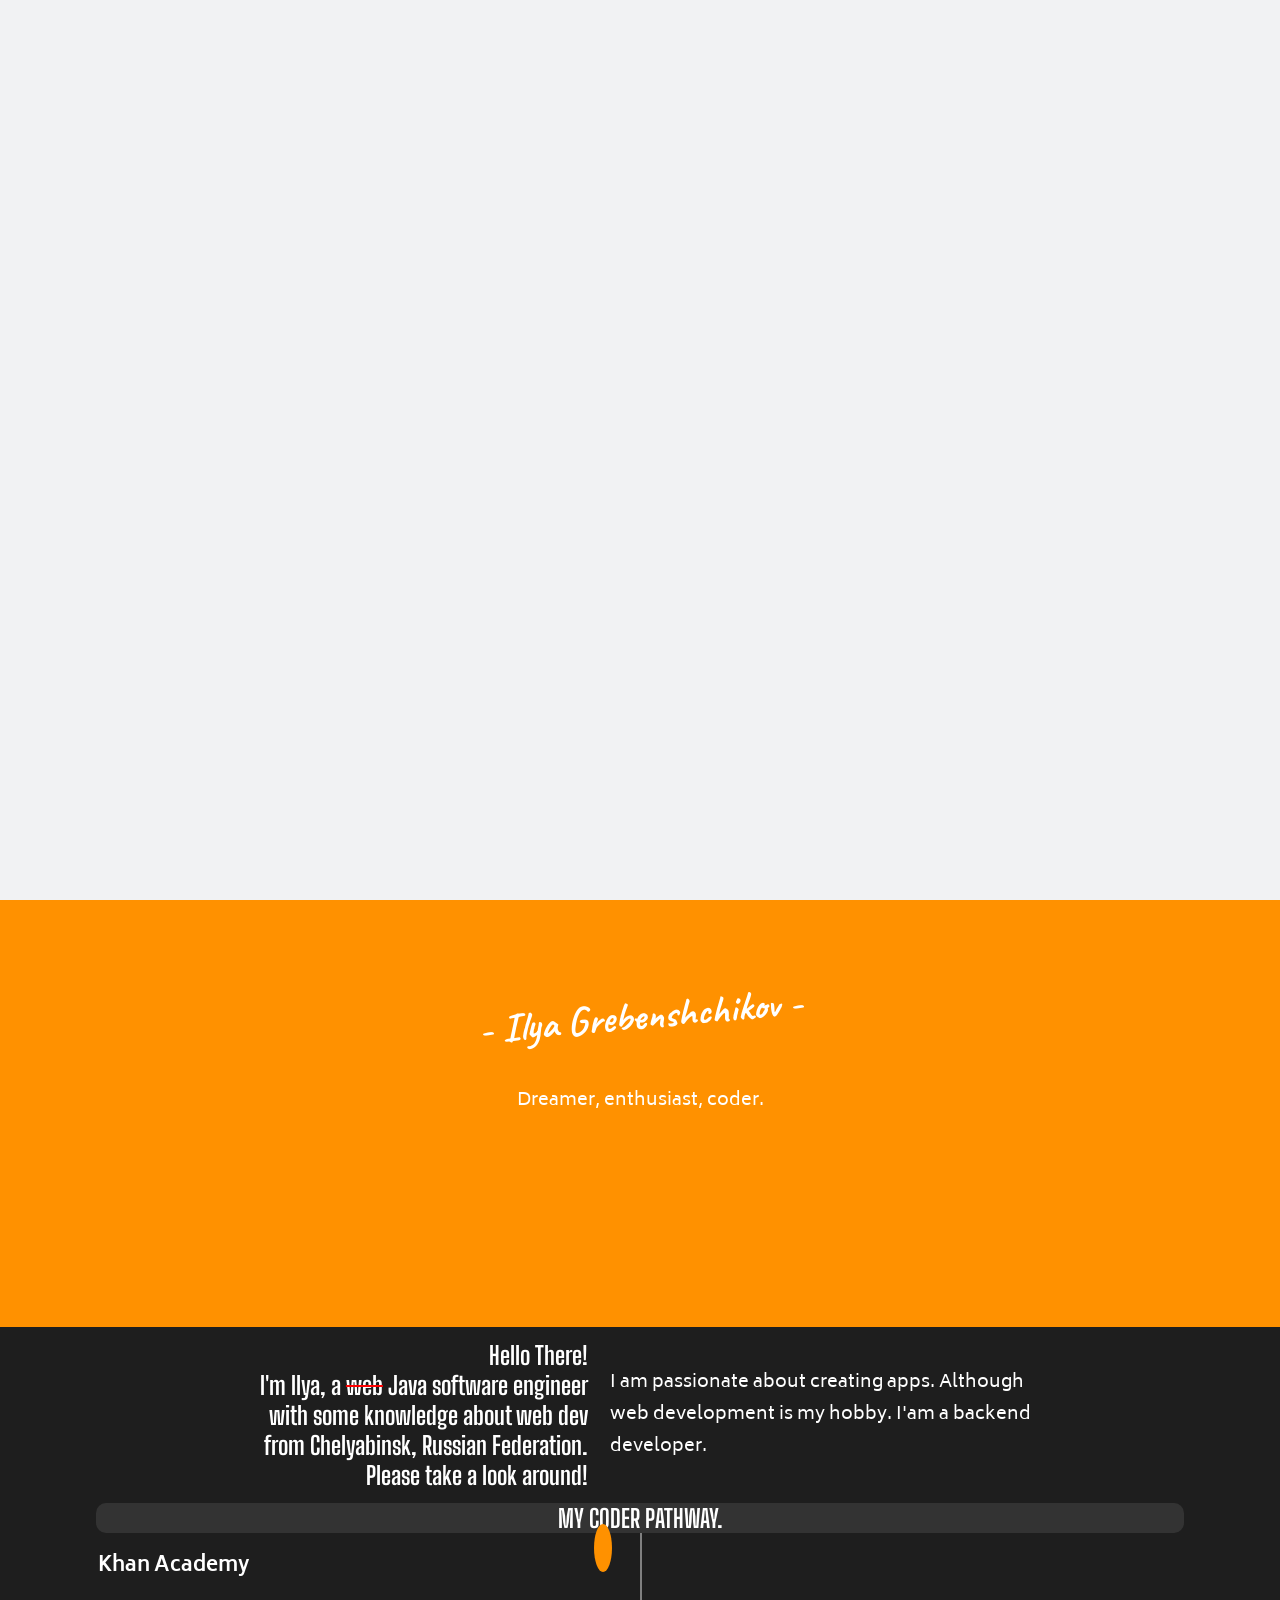
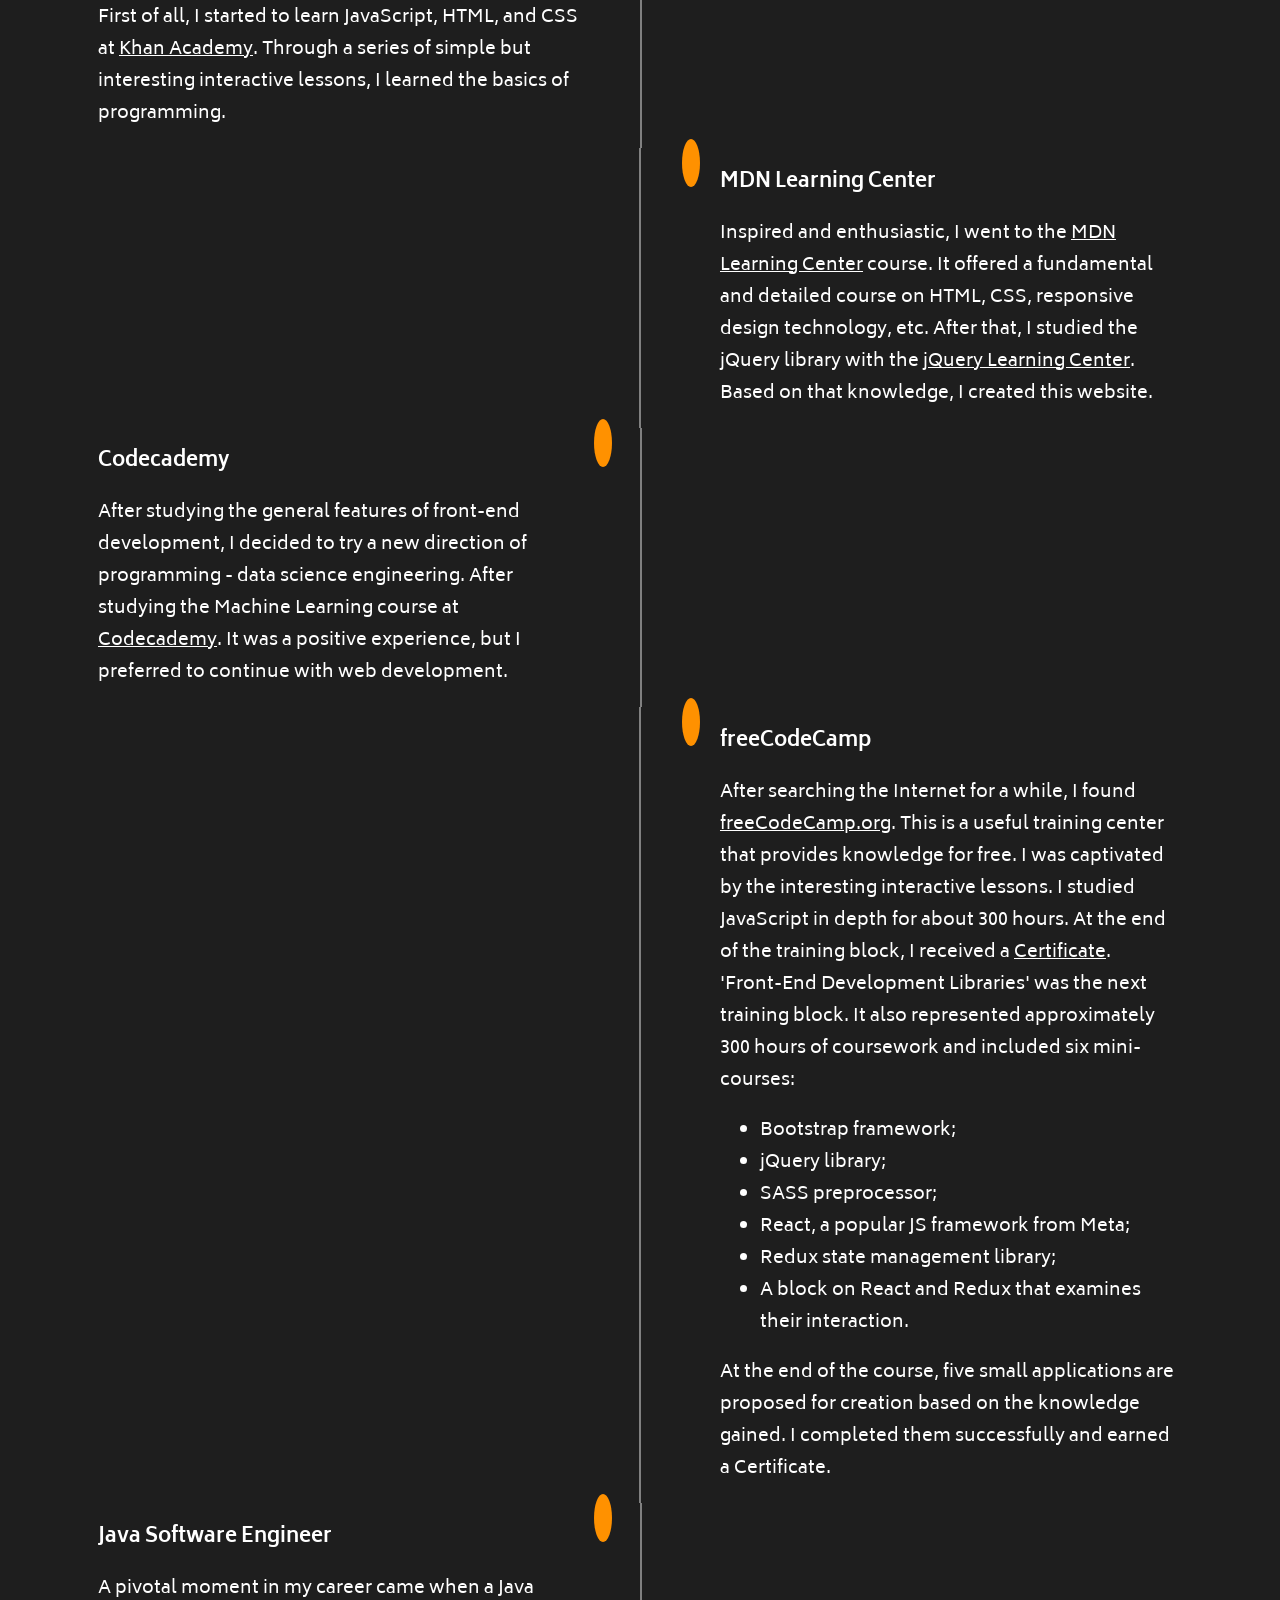
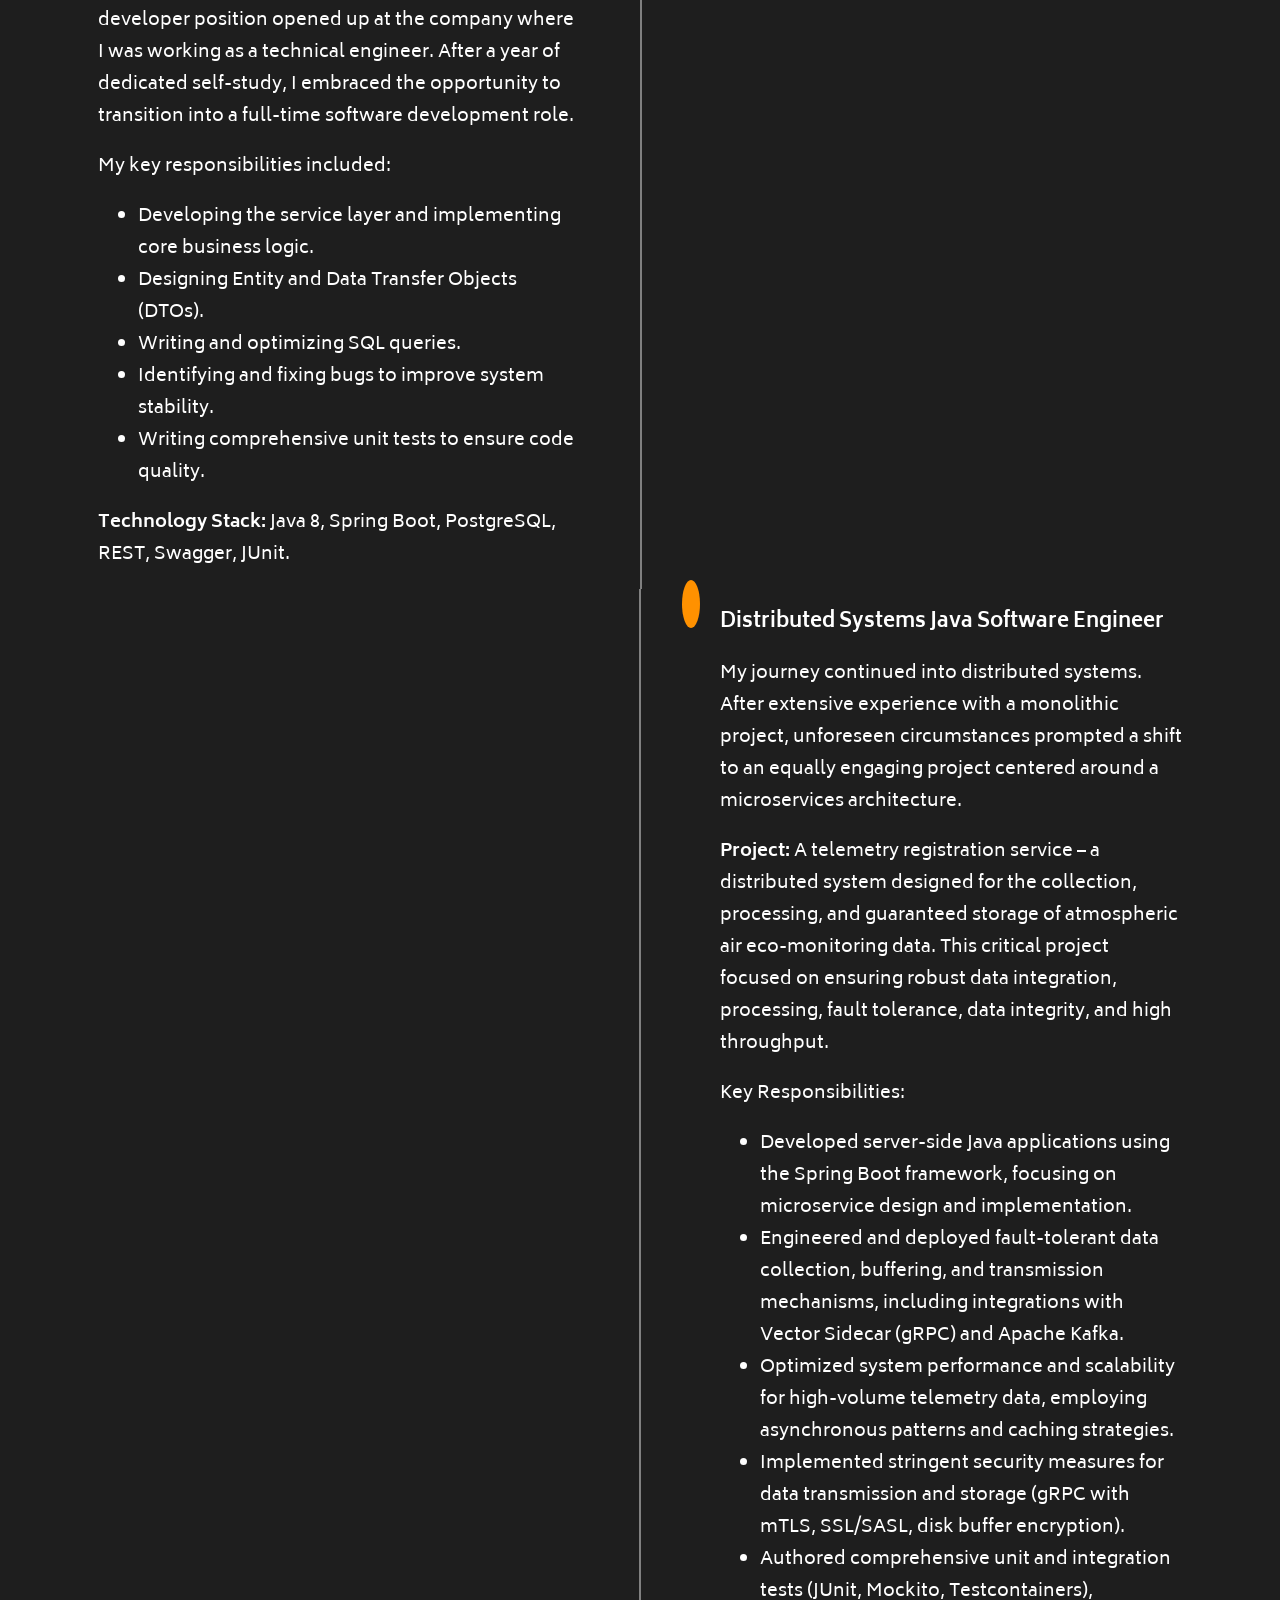
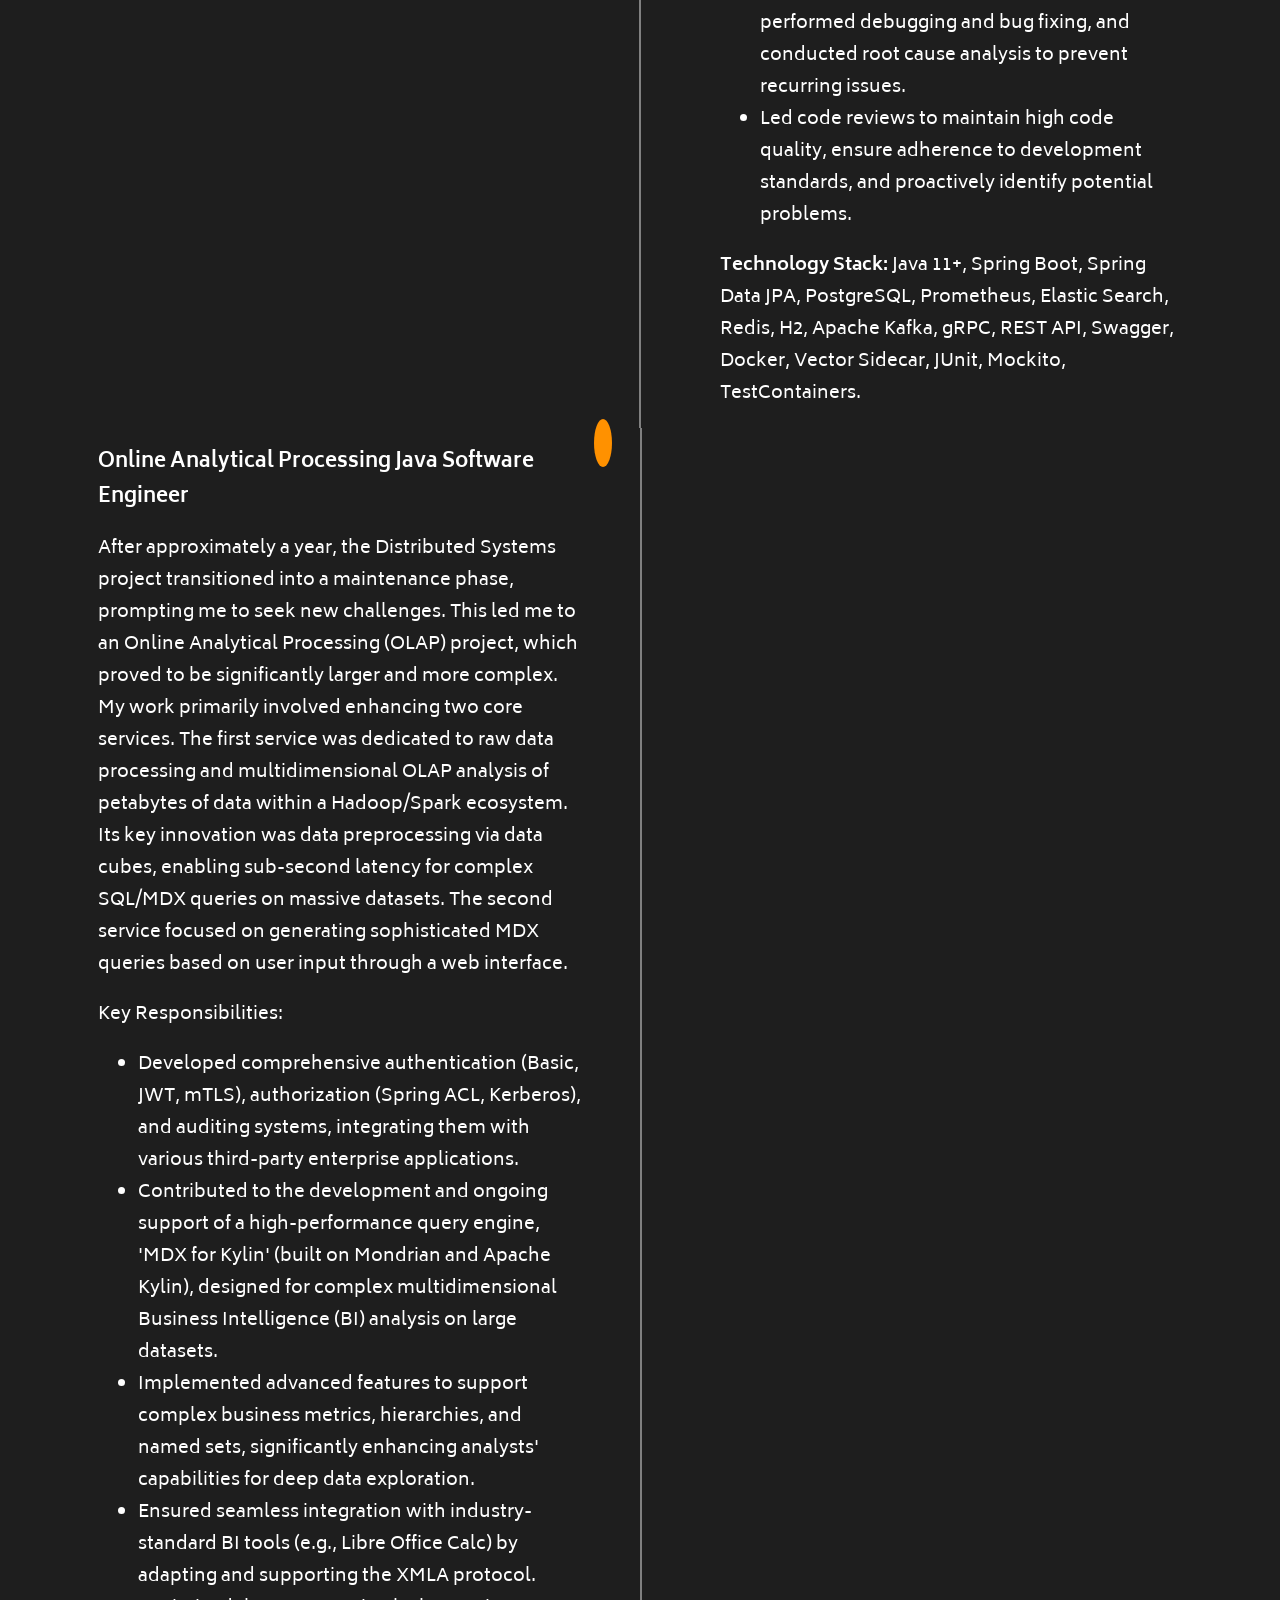
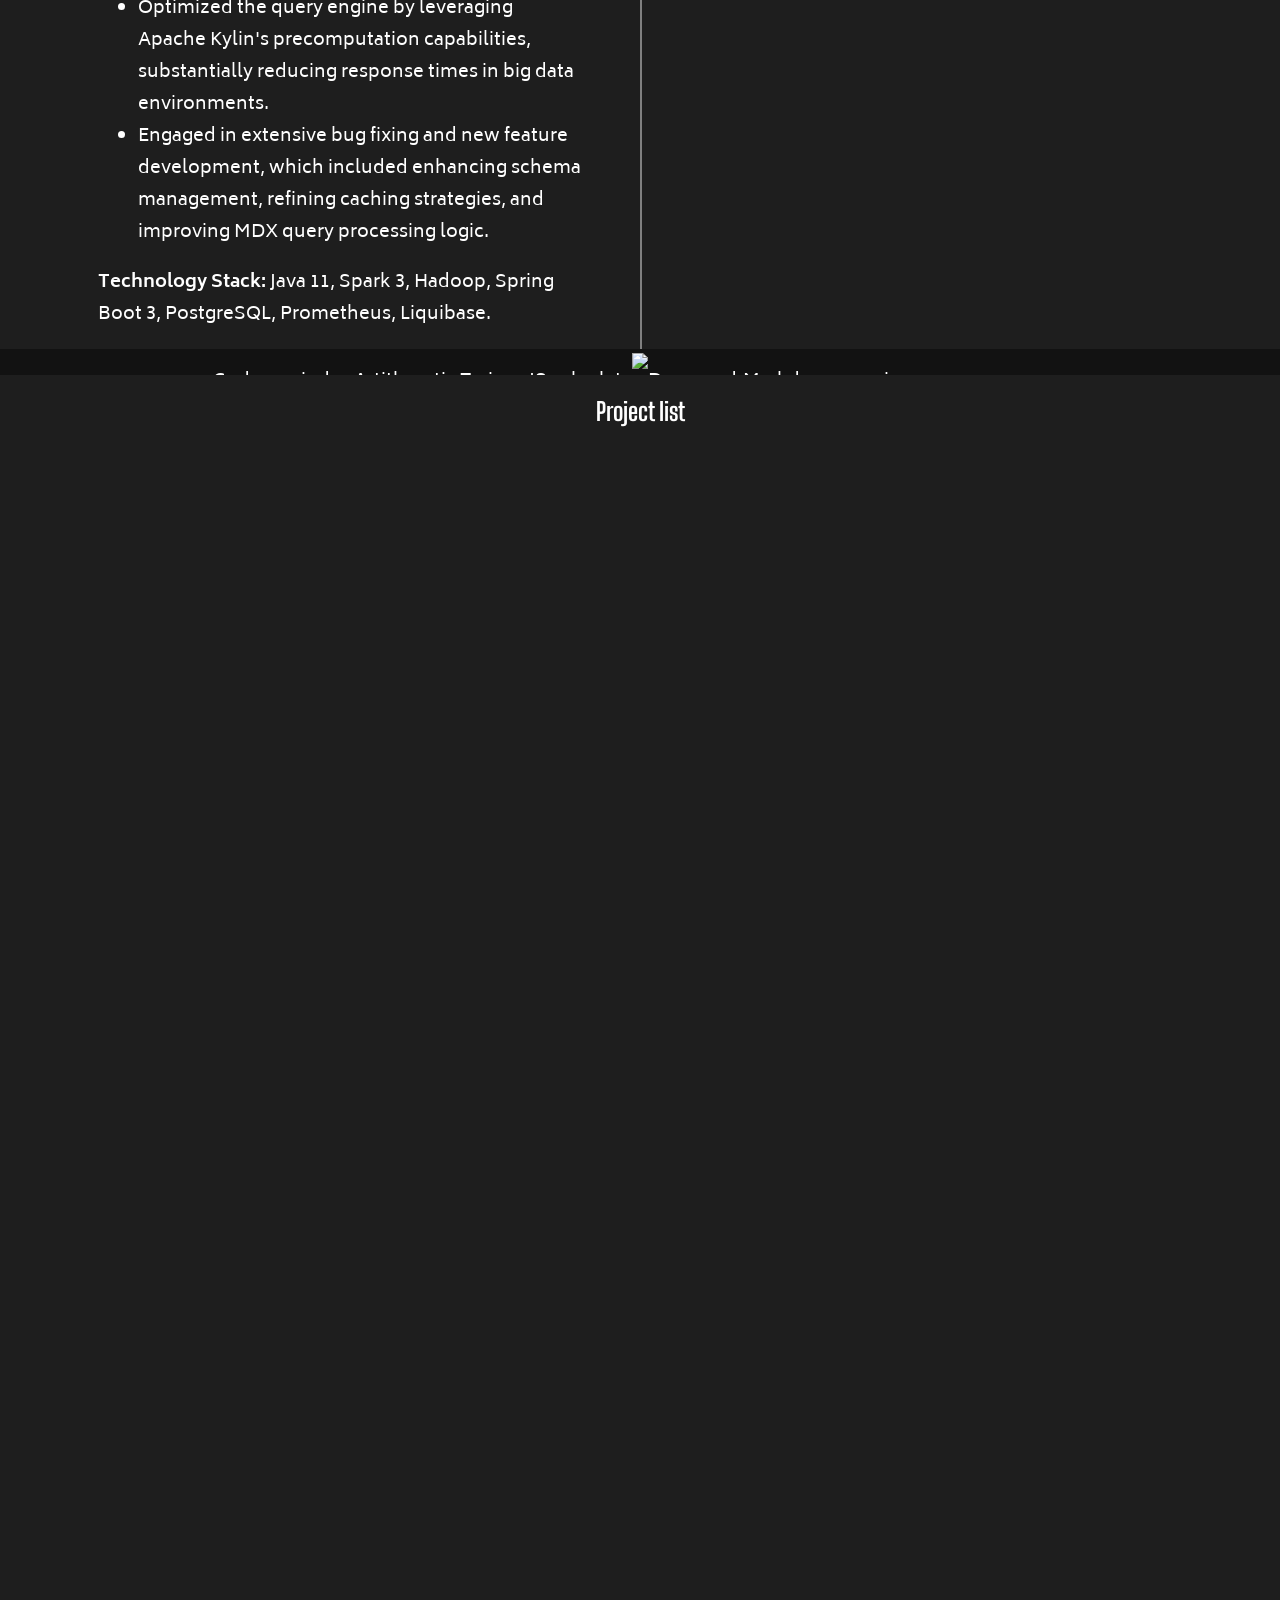
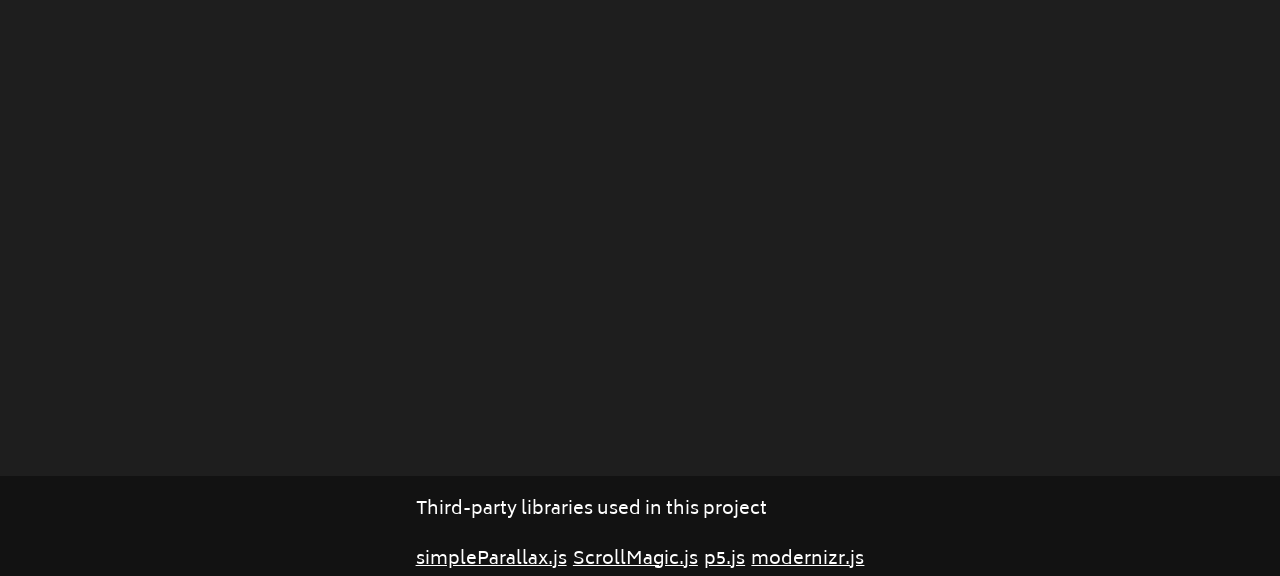
==== index.html @ d8ce3c7f "feat: Add new career sections, dark mode, and translation updates This commit introduces significant" ====
<!DOCTYPE html>
<html lang="en-US">
<head>
  <meta http-equiv="x-ua-compatible" content="IE=edge"/>
  <meta charset="UTF-8"/>
  <meta name="description" content="Profile page showcasing neobliz1's skills"/>
  <meta name="keywords" content="neoBliz1 profile, neoBliz1's skills"/>
  <meta name="author" content="neoBliz1"/>
  <meta name="robots" content="all"/>
  <meta name="viewport" content="width=device-width, initial-scale=1.0"/>
  <meta http-equiv="content-security-policy" content="interest-cohort=()"/>

  <title>neobliz1 profile</title>
  <link
      href="https://fonts.googleapis.com/css?family=Big+Shoulders+Display:500|Biryani|Caveat&display=swap"
      rel="stylesheet"
  />
  <link rel="stylesheet" href="css/normalize.css"/>
  <link rel="stylesheet" href="css/styles.css"/>
  <link rel="stylesheet" href="css/themes.css"/>
  <link rel="stylesheet" href="css/jquery-ui-css/jquery-ui.min.css"/>
  <link rel="stylesheet" href="css/animate.css"/>
  <link rel="stylesheet" href="css/all.min.css"/>
  <link rel="shortcut icon" type="image/x-icon" href="img/favicon.ico"/>
</head>

<body>
<div class="loader-gif"></div>
<main class="main flex_box">
  <button id="lang-toggle" aria-label="Toggle language">
    <i class="fas fa-globe"></i>
  </button>
  <button id="theme-toggle" aria-label="Toggle theme">
    <i class="fas fa-moon"></i>
  </button>
  <!-- tMessage button -->
  <button class="messageButton" tabindex="1" aria-label="Write a message">
    <i class="fab fa-telegram-plane"></i>
  </button>

  <!-- message dialog -->
  <div id="tMessageDialog" title="Message to me">
    <div class="thoughtContainer">
      <p class="thought robotThought">Hi there, I hope you are doing well.</p>
      <i class="fas fa-robot"></i>
      <p class="thought robotThought">
        I'm tChatBot, you can text me anything. I will resend your message to
        the master.<br/>
        It typically takes 1-2 minutes to respond.
      </p>
      <i class="fas fa-robot"></i>
    </div>
    <form action="">
      <label for="nickName">Enter your nickname:</label>
      <input
          type="text"
          id="nickName"
          name="nickName"
          placeholder="nickName"
          required
          minlength="1"
          tabindex="2"
      />
      <textarea
          name="tMessageArea"
          id="tMessageArea"
          placeholder="Type there!!)"
          cols="40"
          rows="2"
          spellcheck="true"
          required
          minlength="1"
          tabindex="3"
      ></textarea>
      <div class="sendBlock">
        <button class="sendBtn" tabindex="5">send</button>
        <div class="g-recaptcha-container">
          <div
              class="g-recaptcha"
              data-sitekey="6LfhIFAaAAAAADP9r_20uuqTdqvKQUH4hsWzTLGT"
              data-tabindex="4"
          ></div>
          <input
              type="text"
              id="recaptchaCheck"
              required
              minlength="1"
              tabindex="-1"
          />
        </div>

        <input type="hidden" autofocus="true"/>
      </div>
    </form>
  </div>

  <header class="header flex_box" id="top">
    <div class="overlayImgContainer">
      <img class="slider1"/>
    </div>
    <aside class="links_to_acc">
      <a
          href="https://www.khanacademy.org/profile/NeoBliz"
          target="blank_"
          rel="noreferrer"
          class="kacademy_logo logo_prop"
          aria-label="khanacademy profile"
      >
      </a>
      <a
          href="https://www.codecademy.com/profiles/neobliz1"
          target="blank_"
          rel="noreferrer"
          aria-label="Codecademy profile"
          class="codecademy_logo logo_prop"
      >
      </a>
      <a
          href="https://www.freecodecamp.org/neobliz1"
          target="blank_"
          rel="noreferrer"
          aria-label="freecodecapmp profile"
          class="freecodecamp_logo logo_prop"
      >
      </a>
      <a
          href="https://github.com/NeoBliz1"
          target="blank_"
          rel="noreferrer"
          aria-label="github profile"
          class="github_logo logo_prop"
      >
      </a>
    </aside>
    <figure class="headerContent flex_box">
      <figure class="blizThumbnail" alt="Profile photo"></figure>
      <h1 class="mainHeader" data-translate="mainHeader">- Ilya Grebenshchikov -</h1>
      <p data-translate="mainSubHeader">Coding enthusiast and Dreamer</p>
    </figure>
  </header>
  <!-- aboutProfile -->
  <section id="aboutProfile" class="about flex_box">
    <article class="helloBlock flex_box">
      <h1 data-translate="helloHeader">
        Hello There! <br/>
        I'm Ilya, a <span style="text-decoration: line-through; text-decoration-color: red;">web</span> Java software engineer with some knowledge about web dev from Chelyabinsk, Russian Federation.
        Please take a look around!
      </h1>
      <p tabindex="0" data-translate="passionateText">
        I am passionate about creating apps. Although web
        development is my hobby. I'am a backend developer.
      </p>
    </article>

    <article id="code_pathway" class="gridBoxWicd">
      <div class="wicdCont">
        <h1 class="scrollAnimate wicdHeader justifySelfCenter" data-translate="coderPathwayHeader">
          My Coder Pathway.
        </h1>
        <div class="scrollAnimate">
          <div class="invertIcon">
            <i class="fa fa-suitcase bgIcon"></i>
          </div>
          <div class="vertLine invert_vLine justifySelfRight"></div>
          <div class="invertContS">
            <h2 data-translate="khanAcademyHeader"></h2>
            <p>
              <span data-translate="khanAcademyText"></span>
              <a
                  target="blank_"
                  rel="noreferrer"
                  href="https://www.khanacademy.org/profile/NeoBliz"
              >Khan Academy</a>.
              <span data-translate="khanAcademyText2"></span>
            </p>
          </div>
        </div>
        <div class="scrollAnimate">
          <div class="invertIcon">
            <i class="fa fa-suitcase bgIcon"></i>
          </div>
          <div class="vertLine invert_vLine justifySelfLeft"></div>
          <div class="invertContS">
            <h2 data-translate="mdnHeader"></h2>
            <p>
              <span data-translate="mdnText"></span>
              <a
                  target="blank_"
                  rel="noreferrer"
                  href="https://developer.mozilla.org/en-US/docs/Learn"
              >MDN Learning Center</a>
              <span data-translate="mdnText2"></span>
              <a
                  target="blank_"
                  rel="noreferrer"
                  href="https://learn.jquery.com"
              >jQuery Learning Center</a>.
              <span data-translate="mdnText3"></span>
            </p>
          </div>
        </div>
        <div class="scrollAnimate">
          <div class="invertIcon">
            <i class="fa fa-suitcase bgIcon"></i>
          </div>
          <div class="vertLine invert_vLine justifySelfRight"></div>
          <div class="invertContS">
            <h2 data-translate="codecademyHeader"></h2>
            <p>
              <span data-translate="codecademyText"></span>
              <a
                  target="blank_"
                  rel="noreferrer"
                  href="https://www.codecademy.com/profiles/neobliz1"
              >Codecademy</a>.
              <span data-translate="codecademyText2"></span>
            </p>
          </div>
        </div>
        <div class="scrollAnimate">
          <div class="invertIcon">
            <i class="fa fa-suitcase bgIcon"></i>
          </div>
          <div class="vertLine invert_vLine justifySelfLeft"></div>
          <div class="invertContS">
            <h2 data-translate="freeCodeCampHeader"></h2>
            <p>
              <span data-translate="freeCodeCampText1"></span>
              <a
                  target="blank_"
                  rel="noreferrer"
                  href="https://www.freecodecamp.org/learn"
              >freeCodeCamp.org</a>.
              <span data-translate="freeCodeCampText2"></span>
              <a
                  target="blank_"
                  rel="noreferrer"
                  href="https://freecodecamp.org/certification/neobliz1/javascript-algorithms-and-data-structures"
              >Certificate</a>.
              <br/><span data-translate="freeCodeCampText3"></span>
            </p>
            <ul>
              <li data-translate="fccListItem1">Bootstrap framework;</li>
              <li data-translate="fccListItem2">jQuery library;</li>
              <li data-translate="fccListItem3">SASS preprocessor;</li>
              <li data-translate="fccListItem4">React, a popular JS framework from Meta;</li>
              <li data-translate="fccListItem5">Redux state management library;</li>
              <li data-translate="fccListItem6">
                A block on React and Redux that examines their interaction.
              </li>
            </ul>
            <p data-translate="freeCodeCampText4"></p>
          </div>
        </div>
        <div class="scrollAnimate">
          <div class="invertIcon">
            <i class="fa fa-suitcase bgIcon"></i>
          </div>
          <div class="vertLine invert_vLine justifySelfRight"></div>
          <div class="invertContS">
            <h2 data-translate="firstJobHeader"></h2>
            <p data-translate="firstJobText1"></p>
            <p data-translate_old="firstJobText2"></p>
            <p data-translate="firstJobResponsibilitiesHeader"></p>
            <ul>
              <li data-translate="firstJobListItem1">Developing the service layer and implementing business logic</li>
              <li data-translate="firstJobListItem2">Designing entities and DTOs</li>
              <li data-translate="firstJobListItem3">Writing SQL queries</li>
              <li data-translate="firstJobListItem4">Fixing bugs</li>
              <li data-translate="firstJobListItem5">Writing unit tests</li>
            </ul>
            <p data-translate="firstJobTechStack"></p>
          </div>
        </div>
        <div class="scrollAnimate">
          <div class="invertIcon">
            <i class="fa fa-suitcase bgIcon"></i>
          </div>
          <div class="vertLine invert_vLine justifySelfLeft"></div>
          <div class="invertContS">
            <h2 data-translate="distributedSystemsJobHeader"></h2>
            <p data-translate="distributedSystemsJobText1"></p>
            <p data-translate="distributedSystemsJobProjectDescription"></p>
            <p data-translate="distributedSystemsJobResponsibilitiesHeader"></p>
            <ul>
              <li data-translate="distributedSystemsJobListItem1"></li>
              <li data-translate="distributedSystemsJobListItem2"></li>
              <li data-translate="distributedSystemsJobListItem3"></li>
              <li data-translate="distributedSystemsJobListItem4"></li>
              <li data-translate="distributedSystemsJobListItem5"></li>
              <li data-translate="distributedSystemsJobListItem6"></li>
            </ul>
            <p data-translate="distributedSystemsJobTechStack"></p>
          </div>
        </div>
        <div class="scrollAnimate">
          <div class="invertIcon">
            <i class="fa fa-suitcase bgIcon"></i>
          </div>
          <div class="vertLine invert_vLine justifySelfRight"></div>
          <div class="invertContS">
            <h2 data-translate="olapJobHeader"></h2>
            <p data-translate="olapJobText1"></p>
            <p data-translate="olapJobResponsibilitiesHeader"></p>
            <ul>
              <li data-translate="olapJobListItem1"></li>
              <li data-translate="olapJobListItem2"></li>
              <li data-translate="olapJobListItem3"></li>
              <li data-translate="olapJobListItem4"></li>
              <li data-translate="olapJobListItem5"></li>
              <li data-translate="olapJobListItem6"></li>
            </ul>
            <p data-translate="olapJobTechStack"></p>
          </div>
        </div>
      </div>

    </article>
  </section>
  <!-- skillsMeter -->
  <section id="skillsMeter" class="mySkills flex_box">
    <div class="overlayImgContainer" style="opacity: 1">
      <img class="slider2"/>
    </div>
    <div class="skillsProgressContainer flex_box">
      <h1 data-translate="skillsHeader">My skills meter</h1>
      <div class="container">
        <div class="container__progressbars">
          <!-- html -->
          <div class="progresBarContainer">
            <div id="html" class="progressbar">
              <svg class="progressbar__svg">
                <circle
                    data-circle-name="html"
                    class="progressbar__svg-circle shadow-html"
                ></circle>
              </svg>
              <span class="progressbar__text shadow-html"
              ><i class="skillsIcon ico-html5"></i
              ></span>
            </div>
            <div class="linksContainer shadow-html">
              <a
                  id="profilePage_S_Link"
                  class="beforeSkillLink"
                  data-linkToElement="project_1"
                  href=""
              >Profile page</a
              >
              <a
                  target="blank_"
                  rel="noreferrer"
                  class="centerSkillLink"
                  href="https://codesandbox.io/s/neobliz-mozilla-splash-page-323mf"
              >Mozilla splash page</a
              >
              <a
                  target="blank_"
                  rel="noreferrer"
                  class="beforeSkillLink"
                  href="https://codesandbox.io/s/fakebirdwatchingsite-2hnqu"
              >Fake birdwatching site</a
              >
              <!-- <a target="blank_"  rel="noreferrer"class="lastSkillLink">Link</a> -->
            </div>
          </div>
          <!-- CSS -->
          <div class="progresBarContainer">
            <div id="CSS" class="progressbar">
              <svg class="progressbar__svg">
                <circle
                    data-circle-name="css"
                    class="progressbar__svg-circle shadow-css"
                ></circle>
              </svg>
              <span class="progressbar__text shadow-css"
              ><i class="skillsIcon ico-css3"></i
              ></span>
            </div>
            <div class="linksContainer shadow-css">
              <a
                  id="profilePage_S_Link"
                  class="beforeSkillLink"
                  data-linkToElement="project_1"
                  href=""
              >Profile page</a
              >
              <a
                  target="blank_"
                  rel="noreferrer"
                  class="centerSkillLink"
                  href="https://codesandbox.io/s/fonts-styling-assesment-eil2w"
              >Mozilla Fonts styling</a
              >
              <a
                  target="blank_"
                  rel="noreferrer"
                  class="beforeSkillLink"
                  href="https://codesandbox.io/s/not-responsive-milky-way-site-demo-7r7jk?file=/src/styles.css"
              >Mozilla milky way</a
              >
              <!-- <a target="blank_"  rel="noreferrer"class="lastSkillLink">Link</a> -->
            </div>
          </div>
          <!-- JS -->
          <div class="progresBarContainer">
            <div id="JS" class="progressbar">
              <svg class="progressbar__svg">
                <circle
                    data-circle-name="js"
                    class="progressbar__svg-circle shadow-js"
                 r=""></circle>
              </svg>
              <span class="progressbar__text shadow-js"
              ><i class="skillsIcon ico-js"></i
              ></span>
            </div>
            <div class="linksContainer shadow-js">
              <a
                  id="codeReminder_S_Link"
                  class="beforeSkillLink"
                  data-linkToElement="react_project_1"
                  href=""
              >Code reminder</a
              >
              <a
                  id="profilePage_S_Link"
                  class="centerSkillLink"
                  data-linkToElement="project_1"
                  href=""
              >Profile page</a
              >
              <a
                  id="ohNoGuy_extreme_hope_S_Link"
                  class="centerSkillLink"
                  data-linkToElement="project_5"
                  href=""
              >OhNoGuy extreme hope</a
              >
              <a
                  id="memoryGame_S_Link"
                  class="beforeSkillLink"
                  data-linkToElement="project_4"
                  href=""
              >Memory game</a
              >
            </div>
          </div>
          <!-- p5js -->
          <div class="progresBarContainer">
            <div id="p5js" class="progressbar">
              <svg class="progressbar__svg">
                <circle
                    data-circle-name="p5js"
                    class="progressbar__svg-circle circle-angular shadow-p5js"
                ></circle>
              </svg>
              <span class="progressbar__text shadow-p5js"
              ><i class="skillsIcon ico-p5js"></i
              ></span>
            </div>
            <div class="linksContainer shadow-p5js">
              <a
                  id="project_ants_colony_S_Link"
                  class="firstSkillLink"
                  data-linkToElement="project_ants_colony"
                  href=""
              >Ants colony</a
              >
              <a
                  id="project_bees_awakening_S_Link"
                  class="beforeSkillLink"
                  data-linkToElement="project_bees_awakening"
                  href=""
              >Bees awakening</a
              >
              <a
                  id="project_angry_fish_S_Link"
                  class="centerSkillLink"
                  data-linkToElement="project_angry_fish"
                  href=""
              >Angry fish</a
              >
              <a
                  id="ohNoGuy_extreme_hope_S_Link"
                  class="beforeSkillLink"
                  data-linkToElement="project_5"
                  href=""
              >OhNoGuy hope</a
              >
              <a
                  id="memoryGame_S_Link"
                  class="lastSkillLink"
                  data-linkToElement="project_4"
                  href=""
              >Memory game</a
              >
            </div>
          </div>
          <!-- bootstrap -->
          <div class="progresBarContainer">
            <div id="bootstrap" class="progressbar">
              <svg class="progressbar__svg">
                <circle
                    data-circle-name="bootstrap"
                    class="progressbar__svg-circle shadow-bootstrap"
                ></circle>
              </svg>
              <span class="progressbar__text shadow-bootstrap"
              ><i class="skillsIcon ico-bootstrap"></i
              ></span>
            </div>
            <div class="linksContainer shadow-bootstrap">
              <a
                  id="codeReminder_S_Link"
                  class="firstSkillLink"
                  data-linkToElement="react_project_1"
                  href=""
              >Code reminder</a
              >
              <a
                  id="react_FGAT_S_Link"
                  class="beforeSkillLink"
                  data-linkToElement="typescript_react_FGAT"
                  href=""
              >Artithmetic Trainer</a
              >
              <a
                  id="react_JSC_project_S_Link"
                  class="centerSkillLink"
                  data-linkToElement="react_JSC_project_5"
                  href=""
              >JS calculator</a
              >
              <a
                  id="react_DP_project_S_Link"
                  class="beforeSkillLink"
                  data-linkToElement="react_DP_project_4"
                  href=""
              >Drum pad</a
              >
              <a
                  id="react_MP_project_S_Link"
                  class="lastSkillLink"
                  data-linkToElement="react_MP_project_3"
                  href=""
              >Markdown previewer</a
              >
            </div>
          </div>
          <!-- SASS -->
          <div class="progresBarContainer">
            <div id="SASS" class="progressbar">
              <svg class="progressbar__svg">
                <circle
                    data-circle-name="scss"
                    class="progressbar__svg-circle shadow-scss"
                ></circle>
              </svg>
              <span class="progressbar__text shadow-scss"
              ><i class="skillsIcon ico-sass"></i
              ></span>
            </div>
            <div class="linksContainer shadow-scss">
              <a
                  id="codeReminder_S_Link"
                  class="centerSkillLink"
                  data-linkToElement="react_project_1"
                  href=""
              >Code reminder</a
              >
              <!-- <a target="blank_"  rel="noreferrer">Link</a>
              <a target="blank_"  rel="noreferrer">Link</a>
              <a target="blank_"  rel="noreferrer"class="lastSkillLink">Link</a> -->
            </div>
          </div>
          <!-- React -->
          <div class="progresBarContainer">
            <div id="react" class="progressbar">
              <svg class="progressbar__svg">
                <circle
                    data-circle-name="react"
                    class="progressbar__svg-circle shadow-react"
                ></circle>
              </svg>
              <span class="progressbar__text shadow-react"
              ><i class="skillsIcon ico-react"></i
              ></span>
            </div>
            <div class="linksContainer shadow-react">
              <a
                  id="codeReminder_S_Link"
                  class="firstSkillLink"
                  data-linkToElement="react_project_1"
                  href=""
              >Code reminder</a
              >
              <a
                  id="TFPFC_S_Link"
                  class="beforeSkillLink"
                  data-linkToElement="react_TFPFC_project_6"
                  href=""
              >25 + 5 clock</a
              >
              <a
                  id="react_JSC_project_S_Link"
                  class="centerSkillLink"
                  data-linkToElement="react_JSC_project_5"
                  href=""
              >JS calculator</a
              >
              <a
                  id="react_DP_project_S_Link"
                  class="centerSkillLink"
                  data-linkToElement="react_DP_project_4"
                  href=""
              >Drum pad</a
              >
              <a
                  id="react_FGAT_S_Link"
                  class="beforeSkillLink"
                  data-linkToElement="typescript_react_FGAT"
                  href=""
              >Artithmetic Trainer</a
              >
              <a
                  id="RQM_project_S_Link"
                  class="lastSkillLink"
                  data-linkToElement="react_RQM_project_2"
                  href=""
              >Random quote machine</a
              >
            </div>
          </div>
          <!-- Redux -->
          <div class="progresBarContainer">
            <div id="redux" class="progressbar">
              <svg class="progressbar__svg">
                <circle
                    data-circle-name="redux"
                    class="progressbar__svg-circle shadow-redux"
                ></circle>
              </svg>
              <span class="progressbar__text shadow-redux"
              ><i class="skillsIcon ico-redux"></i
              ></span>
            </div>
            <div class="linksContainer shadow-redux">
              <a
                  id="codeReminder_S_Link"
                  class="centerSkillLink"
                  data-linkToElement="react_project_1"
                  href=""
              >Code reminder</a
              >
              <!-- <a target="blank_"  rel="noreferrer"class="firstSkillLink">Link</a>
              <a target="blank_"  rel="noreferrer">Link</a>
              <a target="blank_"  rel="noreferrer">Link</a>
              <a target="blank_"  rel="noreferrer"class="lastSkillLink">Link</a> -->
            </div>
          </div>
          <!-- TypeScript	 -->
          <div class="progresBarContainer">
            <div id="typeScript" class="progressbar">
              <svg class="progressbar__svg">
                <circle
                    data-circle-name="ts"
                    class="progressbar__svg-circle shadow-ts"
                ></circle>
              </svg>
              <span class="progressbar__text shadow-ts"
              ><i class="skillsIcon ico-typeScript"></i
              ></span>
            </div>
            <div class="linksContainer shadow-ts">
              <a
                  id="TFPFC_S_Link"
                  class="centerSkillLink"
                  data-linkToElement="react_TFPFC_project_6"
                  href=""
              >25 + 5 clock</a
              >
              <a
                  id="react_FGAT_S_Link"
                  class="centerSkillLink"
                  data-linkToElement="typescript_react_FGAT"
                  href=""
              >Artithmetic Trainer</a
              >
            </div>
          </div>
          <!-- webpack -->
          <div class="progresBarContainer">
            <div id="webpack" class="progressbar">
              <svg class="progressbar__svg">
                <circle
                    data-circle-name="webpack"
                    class="progressbar__svg-circle shadow-webpack"
                ></circle>
              </svg>
              <span class="progressbar__text shadow-webpack"
              ><i class="skillsIcon ico-webpack"></i
              ></span>
            </div>
            <div class="linksContainer shadow-webpack">
              <a
                  id="codeReminder_S_Link"
                  class="centerSkillLink"
                  data-linkToElement="react_project_1"
                  href=""
              >Code reminder</a
              >
              <!-- <a target="blank_"  rel="noreferrer"class="firstSkillLink">Link</a>
              <a target="blank_"  rel="noreferrer">Link</a>
              <a target="blank_"  rel="noreferrer">Link</a>
              <a target="blank_"  rel="noreferrer"class="lastSkillLink">Link</a> -->
            </div>
          </div>
        </div>
      </div>
      <img class="canvas_render"/>
    </div>
  </section>
  <!-- projectList -->
  <section id="projectList" class="about flex_box">
    <div class="mySkillsContent flex_box">
      <h1 tabindex="0" data-translate="projectsHeader">Project list</h1>
      <div id="exContainer" class="examplesContainer">
        <!-- typescript_react_FGAT -->
        <div
            class="typescript_react_FGAT projectDiv projectWithDescription"
            tabindex="0"
        >
          <i class="fas fa-search-plus zoomInIcon"></i>
          <div class="bottomPart">
            <h2 class="paragraphMSD hidden">
              First-grade arithmetic trainer project.
            </h2>
            <a
                target="blank_"
                rel="noreferrer"
                class="viewProject hidden"
                id="vpb"
                href="https://neobliz1.github.io/personal_blog_bootstrapped_by_react/?redirect=first_grade_arithmetic_trainer"
            >project details</a
            >
            <p class="bottomParagraphMSD paragraphMSD hidden">
              This is the second application built on the
              TypeScript+React+Bootstrap stack.
              <br/>
              This project was bootstrapped with the Codesandbox.io online IDE.<br/>
              For my own needs, I created a free app called Arithmetic
              Trainer for First Grade.
            </p>
          </div>
        </div>
        <!-- react_TFPFC_project_6 -->
        <div
            class="react_TFPFC_project_6 projectDiv projectWithDescription"
            tabindex="0"
        >
          <i class="fas fa-search-plus zoomInIcon"></i>
          <div class="bottomPart">
            <h2 class="paragraphMSD hidden">
              Twenty-five plus five clock project. #freeCodeCamp project.
            </h2>
            <a
                target="blank_"
                rel="noreferrer"
                class="viewProject hidden"
                id="vpb"
                href="https://neobliz1.github.io/personal_blog_bootstrapped_by_react/?redirect=twenty_five_plus_five_clock"
            >project details</a
            >
            <p class="bottomParagraphMSD paragraphMSD hidden">
              Technology stack - React, TypeScript + Bootstrap.
              <br/>
              This project was bootstrapped with the Codesandbox.io online IDE.<br/>
              This is the final app in the #freeCodeCamp training series. A
              simple app, based on functional components, React hooks.
            </p>
          </div>
        </div>
        <!-- react_JSC_project_5 -->
        <div
            class="react_JSC_project_5 projectDiv projectWithDescription"
            tabindex="0"
        >
          <i class="fas fa-search-plus zoomInIcon"></i>
          <div class="bottomPart">
            <h2 class="paragraphMSD hidden">
              JavaScript calculator #freeCodeCamp project.
            </h2>
            <a
                target="blank_"
                rel="noreferrer"
                class="viewProject hidden"
                id="vpb"
                href="https://neobliz1.github.io/personal_blog_bootstrapped_by_react/?redirect=javaScript_calculator"
            >project details</a
            >
            <p class="bottomParagraphMSD paragraphMSD hidden">
              Technology stack - React + Bootstrap. <br/>
              This project was bootstrapped with the Codesandbox.io online IDE.<br/>
              This is the fourth app in the #freeCodeCamp training series. A
              simple app, based on functional components, React hooks.
            </p>
          </div>
        </div>
        <!-- react_DP_project_4 -->
        <div
            class="react_DP_project_4 projectDiv projectWithDescription"
            tabindex="0"
        >
          <i class="fas fa-search-plus zoomInIcon zoomInIconBlack"></i>
          <div class="bottomPart">
            <h2 class="paragraphMSD hidden">
              Drum machine #freeCodeCamp project.
            </h2>
            <a
                target="blank_"
                rel="noreferrer"
                class="viewProject hidden"
                id="vpb"
                href="https://neobliz1.github.io/personal_blog_bootstrapped_by_react/?redirect=drum_machine"
            >project details</a
            >
            <p class="bottomParagraphMSD paragraphMSD hidden">
              Technology stack - React + Bootstrap. <br/>
              This project was bootstrapped with the Codesandbox.io online IDE.<br/>
              This is the third app in the #freeCodeCamp training series. A
              simple app, based on functional components, React hooks.
            </p>
          </div>
        </div>
        <!-- react_MP_project_3 -->
        <div
            class="react_MP_project_3 projectDiv projectWithDescription"
            tabindex="0"
        >
          <i class="fas fa-search-plus zoomInIcon zoomInIconBlack"></i>
          <div class="bottomPart">
            <h2 class="paragraphMSD hidden">
              Markdown Previewer #freeCodeCamp project.
            </h2>
            <a
                target="blank_"
                rel="noreferrer"
                class="viewProject hidden"
                id="vpb"
                href="https://neobliz1.github.io/personal_blog_bootstrapped_by_react/?redirect=markdown_previewer"
            >project details</a
            >
            <p class="bottomParagraphMSD paragraphMSD hidden">
              Technology stack - React + Bootstrap. <br/>
              This project was bootstrapped with the Codesandbox.io online IDE.<br/>
              This is the second app in the #freeCodeCamp training series. A
              simple app, based on functional components, React hooks.
            </p>
          </div>
        </div>
        <!-- react_RQM_project_2 -->
        <div
            class="react_RQM_project_2 projectDiv projectWithDescription"
            tabindex="0"
        >
          <i class="fas fa-search-plus zoomInIcon"></i>
          <div class="bottomPart">
            <h2 class="paragraphMSD hidden">
              Random Quote Machine #freeCodeCamp project.
            </h2>
            <a
                target="blank_"
                rel="noreferrer"
                class="viewProject hidden"
                id="vpb"
                href="https://neobliz1.github.io/personal_blog_bootstrapped_by_react/?redirect=random_quote_machine"
            >project details
            </a>
            <p class="bottomParagraphMSD paragraphMSD hidden">
              Technology stack - React + Bootstrap. <br/>
              This is the first app in the #freeCodeCamp training series. A
              simple app, using functional components, React hooks, and some
              React synthetic events. Animation is achieved with simple CSS.
            </p>
          </div>
        </div>
        <!-- react_blog_project -->
        <div
            class="react_project_1 projectDiv projectWithDescription"
            tabindex="0"
        >
          <i class="fas fa-search-plus zoomInIcon"></i>
          <div class="bottomPart">
            <h2 class="paragraphMSD hidden">
              Blog application using the React framework.
            </h2>
            <div class="codeReminderLinksContainer">
              <a
                  target="blank_"
                  rel="noreferrer"
                  class="viewProject hidden"
                  id="vpb"
                  href="https://neobliz1.github.io/personal_blog_bootstrapped_by_react"
              >show project</a
              >
              <a
                  target="blank_"
                  rel="noreferrer"
                  class="viewProject hidden"
                  id="vpb"
                  href="https://github.com/NeoBliz1/personal_blog_bootstrapped_by_react/blob/master/src/app/App.js"
              >show code</a
              >
            </div>
            <p class="bottomParagraphMSD paragraphMSD hidden">
              Technology stack - React + Redux + React-router + Bootstrap +
              some npm React libraries. <br/>
              Throughout this project, I have been learning how the
              framework works. In this project, I used the Redux React state
              management tool for the first time.
            </p>
          </div>
        </div>
        <!-- profile_project -->
        <div class="project_1 projectDiv" tabindex="0">
          <p class="topParagraphMSD paragraphMSD hidden"></p>
          <i class="fas fa-search-plus zoomInIcon"></i>
          <div class="bottomPart">
            <h2 class="paragraphMSD hidden">Profile page</h2>
            <a
                target="blank_"
                rel="noreferrer"
                class="viewProject hidden"
                id="vpb"
                href="https://github.com/NeoBliz1/neobliz1.github.io/blob/master/js/main.js"
            >show code</a
            >
            <p class="bottomParagraphMSD paragraphMSD hidden">
              This project was written in pure HTML/CSS; interactivity was
              implemented with the jQuery library and some plugins based on
              jQuery, such as jQuery waypoints. A list of all the plugins
              used can be found at the bottom of this page. For responsive
              design in this project, I used HTML flexbox, grid layout, and
              CSS media queries.
            </p>
          </div>
        </div>
        <!-- project_ants_colony -->
        <div class="project_ants_colony projectDiv" tabindex="0">
          <i class="fas fa-search-plus zoomInIcon"></i>
          <div class="bottomPart">
            <a
                target="blank_"
                rel="noreferrer"
                class="viewProject hidden"
                id="vpb"
                href="html/project_ants_colony.html"
            >view project</a
            >
          </div>
        </div>
        <!-- project_bees_awakening -->
        <div class="project_bees_awakening projectDiv" tabindex="0">
          <i class="fas fa-search-plus zoomInIcon"></i>
          <div class="bottomPart">
            <a
                target="blank_"
                rel="noreferrer"
                class="viewProject hidden"
                id="vpb"
                href="html/project_bees_awakening.html"
            >view project</a
            >
          </div>
        </div>
        <!-- project_angry_fish -->
        <div class="project_angry_fish projectDiv" tabindex="0">
          <i class="fas fa-search-plus zoomInIcon"></i>
          <div class="bottomPart">
            <a
                target="blank_"
                rel="noreferrer"
                class="viewProject hidden"
                id="vpb"
                href="html/project_angry_fish.html"
            >view project</a
            >
          </div>
        </div>
        <!-- ohNoGuy_extreme_hope_project -->
        <div class="project_5 projectDiv" tabindex="0">
          <i class="fas fa-search-plus zoomInIcon"></i>
          <div class="bottomPart">
            <a
                target="blank_"
                rel="noreferrer"
                class="viewProject hidden"
                id="vpb"
                href="html/project5.html"
            >view project</a
            >
          </div>
        </div>
        <!-- tails_memory_game -->
        <div class="project_4 projectDiv" tabindex="0">
          <i class="fas fa-search-plus zoomInIcon"></i>
          <div class="bottomPart">
            <a
                target="blank_"
                rel="noreferrer"
                class="viewProject hidden"
                id="vpb"
                href="html/project4.html"
            >view project</a
            >
          </div>
        </div>
        <!-- color_rain -->
        <div class="project_3 projectDiv" tabindex="0">
          <i class="fas fa-search-plus zoomInIcon"></i>
          <div class="bottomPart">
            <a
                target="blank_"
                rel="noreferrer"
                class="viewProject hidden"
                id="vpb"
                href="html/project3.html"
            >view project</a
            >
          </div>
        </div>
        <!-- delicious_meal_project -->
        <div class="project_2 projectDiv" tabindex="0">
          <i class="fas fa-search-plus zoomInIcon"></i>
          <div class="bottomPart">
            <a
                target="blank_"
                rel="noreferrer"
                class="viewProject hidden"
                id="vpb"
                href="html/project2.html"
            >view project</a
            >
          </div>
        </div>
      </div>
    </div>
  </section>

  <footer>
    <p>Third-party libraries used in this project</p>
    <a target="blank_" rel="noreferrer " href="https://simpleparallax.com/"
    >simpleParallax.js</a
    >
    <a target="blank_" rel="noreferrer " href="http://scrollmagic.io"
    >ScrollMagic.js</a
    >
    <a target="blank_" rel="noreferrer " href="https://p5js.org/">p5.js</a>
    <a target="blank_" rel="noreferrer " href="https://modernizr.com/"
    >modernizr.js</a
    >
    <!-- <a target="blank_"  rel="noreferrer "href="https://github.com/aarcoraci">JavascriptFluidMeter.js</a> -->
  </footer>

  <!-- upButton -->
  <button class="upButton animated hidden" tabindex="0">
    <i class="far fa-arrow-alt-circle-up"></i>
  </button>
</main>
<!-- jQuery -->
<script src="js/modules/jquery-3.5.1.js"></script>
<!-- jQuery mobile, orientation part -->
<script src="js/modules/jquery.mobile.custom.min.js"></script>
<!-- jQuery UI -->
<script src="js/modules/jquery-ui.min.js"></script>
<!-- scrollMagic -->
<script src="js/modules/scrollMagic.min.js"></script>
<!-- img parallax -->
<script src="js/modules/simpleParallax.js" type="text/javascript"></script>
<!-- google recaptcha2 -->
<script src="js/modules/recaptcha_api.js" async defer></script>
<!-- my module function -->
<script src="js/serviceJs/modules.js" type="text/javascript"></script>
<!-- Main -->
<script src="js/main.js" type="text/javascript"></script>
<script src="js/translate.js" type="text/javascript"></script>
<script src="js/themes.js" type="text/javascript"></script>
</body>
</html>
---- css/styles.css ----
@import 'progress_circles_styles.css';

/*common styles*/

*:focus {
	outline: none;
}

body {
	font-family: sans-serif;
	margin: 0;
}
body,
html {
	font-size: 2.5vh;
	overflow-x: hidden; /*horizontal*/
}
button:focus {
	outline: unset;
}
p,
ul {
	color: rgb(77, 77, 77);
	font-family: 'Biryani', sans-serif;
	font-size: 2vh;
}
a {
	font-family: 'Biryani', sans-serif;
	font-size: 2vh;
	color: purple;
	cursor: pointer;
	text-decoration: underline;
}
a:hover {
	color: black;
}
a:is(:active, :focus) {
	color: red;
}
h1 {
	font-family: 'Big Shoulders Display', cursive;
	font-size: 3vh;
}
h2 {
	font-size: 2.5vh;
	font-family: 'Biryani', sans-serif;
}
.blizThumbnail {
	border-radius: 50%;
	background-position: 60% 0%;
	background-repeat: no-repeat;
	background-size: 130%;
}
.loader-gif {
	background-image: url(../img/Ripple-1s-200px.gif);
	background-repeat: no-repeat;
	background-position: center;
	background-color: #f1f2f3;
	z-index: 9999;
	position: fixed;
	left: 0;
	top: 0;
	width: 100%;
	height: 100%;
}
.flex_box {
	display: flex;
	flex-flow: column nowrap;
	align-items: center;
	justify-content: center;
}
/*header styles*/
.overlayImgContainer {
	opacity: 0.2;
	width: 100%;
	overflow: hidden;
}
.slider1 {
	z-index: 2;
}
.slider2 {
	z-index: 3;
}
.header {
	background-color: rgb(255, 145, 0);
	position: relative;
	width: 100%;
	height: 100vh;
}
.links_to_acc {
	position: absolute;
	top: 10px;
	right: 10px;
	z-index: 3;
}
.logo_prop,
.go_home {
	display: block;
	margin: 3px;
	border-radius: 50%;
	width: 7vh;
	height: 7vh;
	background-position: 50% 50%;
	background-repeat: no-repeat;
	background-size: 80%;
	transition-duration: 1s;
}
.go_home {
	background-image: url(../img/home-icon-transparent-background-17.svg);
}
.twitter_logo {
	background-image: url(../img/icons8-twitter.svg);
}

.codecademy_logo {
	background-image: url(../img/CCico.svg);
}
.kacademy_logo {
	background-image: url(../img/Kacademy_logo.svg);
}
.github_logo {
	background-image: url(../img/GitHub-Mark-120px-plus.svg);
}
.freecodecamp_logo {
	background-image: url(../img/freecodecamp_logo.png);
}
.logo_prop:is(:hover, :focus),
.go_home:is(:hover, :focus) {
	background-color: #fff;
	transition-duration: 1s;
}
.headerContent {
	z-index: 2;
	position: absolute;
	text-align: center;
}
.headerContent a {
	font-size: 1.4rem;
}

.headerContent > p {
	font-size: 2.5vh;
	color: rgb(255, 255, 255);
}
.headerContent > h1 {
	font-family: 'Caveat', cursive;
	color: rgb(255, 255, 255);
	text-align: center;
	-webkit-transform: rotate(5deg);
	-moz-transform: rotate(5deg);
	-o-transform: rotate(5deg);
	-ms-transform: rotate(5deg);
	transform: rotate(-5deg);
	font-size: 5vh;
}
/*main block, first article styles*/
.main {
	height: auto;
	overflow: hidden;
}
.about {
	width: 100%;
	height: 100%;
	z-index: 4;
	background-color: white;
}
.helloBlock {
	width: 64vw;
	flex-flow: row;
	align-items: center;
	justify-content: center;
}
.helloBlock > h1 {
	text-align: right;
	margin: 1vw;
	flex: 1 40vw;
}
.helloBlock > p {
	font-size: 3vw;
	margin: 1vh;
	flex: 2 50vw;
	text-align: left;
}
/*main part, second skills article styles*/
.gridBoxWicd {
	width: 85vw;
}
.wicdHeader {
	display: grid;
	text-align: center;
	text-transform: uppercase;
	background-color: #dfdfdf;
	border-radius: 10px;
	width: inherit;
	margin: 0;
}
.wicdCont {
	width: inherit;
}
.wicdCont > div {
	width: inherit;
}
.wicdCont > div:nth-of-type(odd),
.wicdCont > div:nth-of-type(even) {
	display: grid;
}

/* icon background */
.bgIcon {
	background-color: rgb(255, 145, 0);
	width: 5vh;
	height: 5vh;
	border-radius: 50%;
	padding: 1vh;
	margin-top: 3vh;
	text-align: center;
	font-size: 3vh !important;
	color: white;
}

/* vertical line css */
.vertLine {
	background-color: grey;
	width: 2px;
}
/*hide animated elements for JQuery*/
.hidden {
	opacity: 0;
	visibility: hidden;
}

.examplesContainer {
	display: flex;
	flex-wrap: wrap;
	flex-direction: row;
	justify-content: space-around;
	padding: 40px;
	/* overflow: hidden; */
	z-index: 6;
}
.examplesContainer > div {
	flex: 0;
	margin: 20px;
	border-style: initial;
	border-color: black;
	-webkit-box-shadow: 10px 13px 33px 8px rgba(0, 0, 0, 0.75);
	-moz-box-shadow: 10px 13px 33px 8px rgba(0, 0, 0, 0.75);
	box-shadow: 10px 13px 33px 8px rgba(0, 0, 0, 0.75);
	z-index: 7;
}
.zoomInIcon {
	font-size: 10vh;
	color: rgb(255, 255, 255, 0.6);
	position: absolute;
	top: 10%;
	left: 10%;
}
.zoomInIconBlack {
	color: rgb(0, 0, 0, 0.6);
}
.typescript_react_FGAT {
	background-image: url(../img/pojects_preview_imgs/neobliz1.github.io_arithmetic_first_grade_trainer_tiny.png);
	background-color: #6ebbfa;
	background-repeat: no-repeat;
	-webkit-background-size: 100% 91%;
	background-size: 100% 91%;
	background-position: 50% 25%;
}
.typescript_react_FGAT > .bottomPart > .paragraphMSD {
	color: black;
	background-color: #6ebbfa;
}
.react_TFPFC_project_6 {
	background-image: url(../img/pojects_preview_imgs/neobliz1.github.io_twenty_five_plus_five_clock_tiny.png);
	background-color: rgb(211, 178, 29);
	background-repeat: no-repeat;
	-webkit-background-size: 212% 96%;
	background-size: 212% 96%;
	background-position: 50% 25%;
}
.react_TFPFC_project_6 > .bottomPart > .paragraphMSD {
	color: black;
	background-color: rgb(211, 178, 29);
}
.react_JSC_project_5 {
	background-image: url(../img/pojects_preview_imgs/neobliz1.github.io_javaScript_calculator_tiny.png);
	background-color: darkslategray;
	background-repeat: no-repeat;
	-webkit-background-size: 100% 50%;
	background-size: 100% 50%;
	background-position: 100% 20%;
}
.react_JSC_project_5 > .bottomPart > .paragraphMSD {
	color: black;
	background-color: darkslategray;
}
.react_DP_project_4 {
	background-image: url(../img/pojects_preview_imgs/neobliz1.github.io_drum_machine_tiny.png);
	background-color: aliceblue;
	background-repeat: no-repeat;
	-webkit-background-size: 157% 85%;
	background-size: 157% 85%;
	background-position: 50% 3%;
}
.react_DP_project_4 > .bottomPart > .paragraphMSD {
	color: black;
	background-color: aliceblue;
}
.react_MP_project_3 {
	background-image: url(../img/pojects_preview_imgs/neobliz1.github.io_Markdown_Previewer_tiny.png);
	background-color: aliceblue;
	background-repeat: no-repeat;
	-webkit-background-size: 100% 130%;
	background-size: 100% 130%;
}
.react_MP_project_3 > .bottomPart > .paragraphMSD {
	color: black;
	background-color: aliceblue;
}
.react_RQM_project_2 {
	background-image: url(../img/pojects_preview_imgs/neobliz1.github.io_rand0m_qu0te_machine.png);
	background-color: rgb(156, 204, 101);
	background-repeat: no-repeat;
	-webkit-background-size: 186% 83%;
	background-size: 186% 83%;
	background-position: 49% 1%;
}
.react_RQM_project_2 > .bottomPart > .paragraphMSD {
	color: black;
	background-color: rgb(156, 204, 101);
}
.react_project_1 {
	background-image: url(../img/pojects_preview_imgs/neobliz1.github.io_personal_blog_on_react.png);
	background-color: whitesmoke;
	background-repeat: no-repeat;
	-webkit-background-size: 100% 80%;
	background-size: 100% 80%;
}
.react_project_1 > .bottomPart > .paragraphMSD {
	color: black;
	background-color: whitesmoke;
}
.project_1 {
	background-image: url(../img/pojects_preview_imgs/project1.png);
	background-color: orange;
	background-repeat: no-repeat;
	-webkit-background-size: 100% 100%;
	background-size: 100% 100%;
}
.project_2 {
	background-image: url(../img/pojects_preview_imgs/project2.png);
	background-color: orange;
	background-repeat: no-repeat;
	-webkit-background-size: 100% 100%;
	background-size: 100% 100%;
	background-position: 150% 100%;
}
.project_2 .viewProject {
	left: 193px;
	bottom: -12px;
}

.project_3 {
	background-image: url(../img/pojects_preview_imgs/project3.png);
	background-repeat: no-repeat;
	background-color: orange;
	-webkit-background-size: 100% 100%;
	background-size: 100% 100%;
}
.project_4 {
	background-image: url(../img/pojects_preview_imgs/project4.png);
	background-repeat: no-repeat;
	background-color: orange;
	-webkit-background-size: 130% 100%;
	background-size: 100% 100%;
	background-position: 50% 0%;
}

.project_5 {
	background-image: url(../img/pojects_preview_imgs/project5.png);
	background-repeat: no-repeat;
	background-color: orange;
	-webkit-background-size: 100% 100%;
	background-size: 100% 100%;
}
.project_angry_fish {
	background-image: url(../img/pojects_preview_imgs/project_angry_fish.png);
	background-repeat: no-repeat;
	background-color: orange;
	-webkit-background-size: 100% 100%;
	background-size: 100% 100%;
}
.project_bees_awakening {
	background-image: url(../img/pojects_preview_imgs/project_bees_awakening.png);
	background-repeat: no-repeat;
	background-color: orange;
	-webkit-background-size: 100% 100%;
	background-size: 100% 100%;
}
.project_ants_colony {
	background-image: url(../img/pojects_preview_imgs/project_ants_colony.png);
	background-repeat: no-repeat;
	background-color: orange;
	-webkit-background-size: 100% 100%;
	background-size: 100% 100%;
}

/*buttons in the "My skills" area*/

.readMoreBtn,
.viewProject,
.sendBtn {
	box-shadow: 0px 1px 0px 0px #fff6af;
	background: linear-gradient(to bottom, #fed761 5%, #fca314 100%);
	background-color: #ffec64;
	border: 1px solid #ffaa22;
	display: inline-block;
	cursor: pointer;
	color: #333333;
	font-weight: bold;
	font-family: 'Big Shoulders Display', cursive;
	position: relative;
	text-decoration: none;
	text-shadow: 0px 1px 0px #ffee66;
	outline: none;
	z-index: 7;
}
.sendBtn {
	border-radius: 10%;
}
.readMoreBtn:hover,
.viewProject:hover,
.sendBtn:hover {
	background: linear-gradient(to bottom, #fca314 5%, #ffec64 100%);
	background-color: #fca314;
}
.readMoreBtn:is(:active, :focus),
.viewProject:is(:active, :focus),
.sendBtn:is(:active, :focus) {
	-webkit-transform: translateY(4px);
	transform: translateY(4px);
	color: white;
}
.viewProject {
	float: right;
	margin-top: 3px;
	margin-left: 4px;
}
.codeReminderLinksContainer {
	float: right;
}
.codeReminderLinksContainer a {
	display: block;
	float: none;
}

.project_1 .viewProject {
	left: 0;
	bottom: 0;
}

#fullSizeSkillBoxOverlay {
	height: 100vh;
	width: 100%;
	background-color: #000000;
	position: fixed;
	left: 0px;
	top: 0px;
	opacity: 0.5;
	z-index: 9;
}
/* styles for close button */
.closeButton {
	position: absolute;
	color: #ffffff;
	font-weight: 100;
	text-decoration: none;
	display: block;
	cursor: pointer;
	margin: 0;
	transition-duration: 0;
	width: 0px;
	height: 0px;
}
.fa-times-circle {
	width: 0;
	height: 0;
}
h2.paragraphMSD {
	text-align: center;
}
.paragraphMSD {
	margin: 0;
	width: 90%;
	z-index: 6;
	color: white;
	line-height: 1.4;
}

.topParagraphMSD {
	position: absolute;
}
.bottomParagraphMSD {
	position: relative;
	text-indent: 0 !important;
}
.bottomPart {
	position: absolute;
}
.canvasCodeContainer {
	display: flex;
	flex-wrap: wrap;
	flex-direction: row;
	justify-content: space-around;
	min-height: min-content;
}
.frameShadow {
	-webkit-box-shadow: 10px 13px 33px 8px rgba(0, 0, 0, 0.75);
	-moz-box-shadow: 10px 13px 33px 8px rgba(0, 0, 0, 0.75);
	box-shadow: 10px 13px 33px 8px rgba(0, 0, 0, 0.75);
	height: 410px;
	width: 410px;
	margin: 10px;
}
#canvasHolderSmall {
	padding: 3px;
	padding-left: 2px;
	padding-top: 4.5px;
}
#codeSnippet {
	padding: 6px;
}
.canvasNormalSize {
	width: 600px;
	height: 600px;
}

h2.projectHeader {
	font-family: 'Caveat', cursive;
	font-size: 5vh;
	color: rgb(255, 255, 255);
	text-align: center;
	margin: 0;
}
.smallCanvas {
	background-color: rgb(255, 145, 0);
	position: relative;
	width: 100%;
	min-height: 100vh;
}
.normalCanvas {
	height: inherit;
}
.smallCanvasContainer {
	position: relative;
	z-index: 2;
	padding-bottom: 2vh;
}
.smallCanvas p {
	max-width: 80%;
	color: rgb(255, 255, 255);
	text-align: center;
	margin: 1vh;
	font-size: 2vh;
}

.smallCanvas a {
	font-size: 2vh;
}
pre {
	font-size: 2vh;
}
.botDescription {
	margin-top: 30px;
}
.snippetWrapper {
	text-align: left;
	font-size: 2vh;
	overflow: scroll;
	height: 100%;
	background-color: #272822;
	scrollbar-color: orange #e0e0e0;
	scrollbar-width: thin;
}
.skillsProgressContainer {
	z-index: 2;
	position: absolute;
}
/* .fluidMeterContainer2 {
	display: flex;
	flex-wrap: wrap;
	flex-direction: row;
	justify-content: space-around;
} */
.fluidMeter {
	position: relative;
}

/* scroll bar sstyle */
.snippetWrapper::-webkit-scrollbar-track {
	-webkit-box-shadow: inset 0 0 6px rgba(0, 0, 0, 0.3);
	box-shadow: inset 0 0 6px rgba(0, 0, 0, 0.3);
	border-radius: 10px;
	background-color: #f5f5f5;
}

.snippetWrapper::-webkit-scrollbar {
	width: 12px;
	background-color: #f5f5f5;
}

.snippetWrapper::-webkit-scrollbar-thumb {
	border-radius: 10px;
	-webkit-box-shadow: inset 0 0 6px rgba(0, 0, 0, 0.3);
	box-shadow: inset 0 0 6px rgba(0, 0, 0, 0.3);
	background-color: #c3c3c3;
}
.snippetWrapper > div > table > tbody > tr > td:first-child > pre {
	color: black;
	background-color: #e8e8e8;
	text-align: left;
}

.upButton,
.messageButton,
#lang-toggle,
#theme-toggle {
	position: fixed;
	bottom: 50px;
	right: 50px;
	z-index: 6;
	box-shadow: 1px 2px 8px -1px;
	background: #ffec64 linear-gradient(to bottom, #ffec64 5%, #ffab23 100%);
	border-radius: 50%;
	border: 1px solid #ffaa22;
	display: inline-block;
	cursor: pointer;
	color: black;
	font-size: 15px;
	font-weight: bold;
	padding: 5px;
	text-decoration: none;
	text-align: center;
	text-shadow: 0px 2px 0px #ffee66;
	width: 30px;
	height: 30px;
}

#lang-toggle,
#theme-toggle {
	width: 40px;
	height: 40px;
	display: inline-flex;
	align-items: center;
	justify-content: center;
	padding: 5px;
	font-size: 18px;
}

#theme-toggle {
	top: 10px;
	left: 60px;
	bottom: unset;
	right: unset;
}

#lang-toggle {
	top: 10px;
	left: 10px;
	bottom: unset;
	right: unset;
}

.upButton-hover,
.messageButton:hover,
#lang-toggle:hover,
#theme-toggle:hover {
	background: #ffab23 linear-gradient(to bottom, #ffab23 5%, #ffec64 100%);
	color: black;
}
.upButton:is(:active, :focus),
.messageButton:is(:active, :focus) {
	bottom: 50px;
	color: white;
}
.upButton:focus,
.messageButton:focus,
#lang-toggle:focus,
#theme-toggle:focus {
	outline: none;
}
.messageButton {
	left: 50px;
}
#lang-toggle {
    top: 10px;
    left: 10px;
    bottom: unset;
    right: unset;
}
#lang-toggle:active {
    background: #fca314;
}
.ui-dialog {
	background-color: white;
	border-radius: 4%;
	border: 2px solid #ffaa22;
}
.ui-dialog-titlebar {
	background-color: #ffec64;
}
#tMessageArea {
	resize: none;
	width: 100%;
	height: auto;
}
.thoughtContainer {
	display: flex;
	flex-flow: column nowrap;
	margin: 0;
	align-content: flex-start;
	overflow-y: scroll;
	padding-right: 20px;
}
.thought {
	display: flex;
	padding: 20px;
	border-radius: 30px;
	min-width: 40px;
	max-width: max-c;
	min-height: 40px;
	position: relative;
	align-items: center;
	justify-content: center;
	text-align: center;
}
.robotThought {
	background-color: #fde2a4e0;
}
.fa-robot {
	align-self: flex-end;
}
.userThought {
	align-self: flex-start;
	background-color: #fff;
	margin-bottom: 30px;
}
.thought:before,
.thought:after {
	content: '';
	border-radius: 50%;
	display: block;
	position: absolute;
	z-index: -1;
}
.userThought:before {
	width: 44px;
	height: 44px;
	top: -12px;
	left: 28px;
	box-shadow: -50px 30px 0 -12px #fff;
}
.robotThought:before {
	width: 44px;
	height: 44px;
	top: -12px;
	left: 28px;
	box-shadow: -50px 30px 0 -12px #fde2a4e0;
}
.robotThought:after {
	background-color: #fde2a4e0;
	bottom: -10px;
	right: 26px;
	width: 30px;
	height: 30px;
	box-shadow: 40px -34px 0 0 #fde2a4e0, -28px -6px 0 -2px #fde2a4e0,
		-24px 17px 0 -6px #fde2a4e0, -5px 25px 0 -10px #fde2a4e0;
}
.userThought:after {
	bottom: -10px;
	left: -14px;
	width: 30px;
	height: 30px;
	box-shadow: 40px -34px 0 0 #fff, 28px -6px 0 -2px #fff, 24px 17px 0 -6px #fff,
		5px 25px 0 -10px #fff;
}
#nickName {
	margin: 1vh 1vh 1vh 0;
}
.userIcon {
	background-image: url('../img/responsive_Img/thmb_small.png');
	border-radius: 50%;
	background-position: 60% 0%;
	background-repeat: no-repeat;
	background-size: 130%;
	align-self: end;
}
.sendBlock {
	display: flex;
	align-items: center;
	justify-content: space-between;
}
.g-recaptcha-container {
	height: 70px;
	width: auto;
	overflow: hidden;
	margin: 5px;
	padding: 5px;
	position: relative;
}
#recaptchaCheck {
	width: 97%;
	height: 89%;
	pointer-events: none;
	position: absolute;
	left: 5px;
	top: 6px;
	background-color: rgba(0, 0, 0, 0);
	color: transparent;
	border: none;
}
/*****************************************************/
/*****************************************************/
/*****************************************************/
/*****************************************************/
/*****************************************************/
@media screen and (max-width: 480px) {
	.flex_box {
		flex-flow: column nowrap;
	}
	.helloBlock > h1 {
		margin: 1em 0;
		flex: 2 0;
	}
	.helloBlock > p {
		text-align: justify;
		padding-top: 0px;
		margin: 1em 0;
		flex: 2 0;
	}
	.gridBoxWicd {
		display: grid;
		grid-template-areas: 'empt1 cont empt2';
		grid-template-columns: 0.5fr 4fr 0.5fr;
	}
	.wicdCont {
		display: grid;
		grid-area: cont;
		grid-template-columns: 1fr;
		grid-auto-rows: auto;
	}
	.wicdCont > div:nth-of-type(odd) {
		display: grid;
		align-self: start;
		justify-self: start;
		grid-template-columns: 1fr 1fr 8fr;
	}
	.wicdCont > div:nth-of-type(even) {
		width: 100%;
		align-self: start;
		justify-self: start;
		grid-template-columns: 1fr 1fr 8fr;
	}
	.bgIcon {
		margin-right: 1vh;
	}
	.projectDiv {
		min-width: 150px;
		min-height: 120px;
		width: 150px;
		height: 120px;
	}

	.examplesContainer {
		padding: 0;
		padding-top: 10px;
		padding-bottom: 40px;
	}
	.readMoreBtn,
	.viewProject {
		border-radius: 20px;
		padding: 1px 4px 1px 4px;
		margin: 6px;
	}
	.topParagraphMSD {
		left: 3px;
		top: 3px;
	}
	.bottomPart {
		bottom: 3px;
		left: 3px;
	}
}
/*****************************************************/
/*****************************************************/
/*****************************************************/
/*****************************************************/
/*****************************************************/
@media screen and (min-width: 500px) {
	/*grid box area for "wicd" article*/
	.gridBoxWicd {
		display: grid;
		grid-template-areas: 'empt1 cont empt2';
		grid-template-columns: 1fr 4fr 1fr;
	}
	.wicdCont {
		display: grid;
		grid-area: cont;
		grid-template-columns: 1fr;
		grid-auto-rows: auto;
	}
	.wicdCont > div:nth-of-type(odd) {
		width: 100%;
		display: grid;
		align-self: start;
		justify-self: start;
		grid-template-columns: 1fr 1fr 8fr;
	}
	.wicdCont > div:nth-of-type(even) {
		width: 100%;
		align-self: start;
		justify-self: start;
		grid-template-columns: 1fr 1fr 8fr;
	}
	.projectDiv {
		min-width: 190px;
		min-height: 150px;
		width: 190px;
		height: 150px;
	}

	.readMoreBtn,
	.viewProject {
		border-radius: 20px;
		padding: 1px 4px 1px 4px;
		margin: 6px;
	}
	.topParagraphMSD {
		left: 8px;
		top: 3px;
	}
	.bottomPart {
		bottom: 3px;
		left: 8px;
	}
}
/*****************************************************/
/*****************************************************/
/*****************************************************/
/*****************************************************/
/*****************************************************/
@media screen and (min-width: 860px) {
	/*grid box area for "wicd" article*/
	.justifySelfCenter {
		justify-self: center;
	}
	.justifySelfLeft {
		justify-self: start;
	}
	.justifySelfRight {
		justify-self: end;
	}
	.gridBoxWicd {
		display: grid;
		grid-template-areas: 'empt1 cont empt2';
		grid-template-columns: 1fr 4fr 1fr;
	}
	.wicdCont {
		display: grid;
		grid-area: cont;
		grid-template-columns: 1fr;
		grid-auto-rows: auto;
	}
	.wicdCont > div:nth-of-type(odd) {
		margin-left: 2px;
		width: 50%;
		align-self: start;
		justify-self: start;
		grid-template-columns: 8fr 0.5fr 0.5fr;
		grid-template-areas: 'contS icon hLine';
	}
	.wicdCont > div:nth-of-type(odd) > div:nth-of-type(1) {
		justify-self: end;
	}

	.wicdCont > div:nth-of-type(even) {
		margin-right: 1px;
		width: 50%;
		align-self: start;
		justify-self: end;
		grid-template-columns: 0.5fr 0.5fr 8fr;
		grid-template-areas: 'hLine icon contS';
	}
	.wicdCont > div:nth-of-type(even) > div:nth-of-type(3) {
		margin-left: 20px;
	}
	.invertContS {
		grid-area: contS;
	}
	.invert_vLine {
		grid-area: hLine;
	}
	.invertIcon {
		grid-area: icon;
		margin-left: 1vw;
	}
	.projectDiv {
		min-width: 320px;
		min-height: 250px;
		width: 320px;
		height: 250px;
	}

	.readMoreBtn,
	.viewProject {
		border-radius: 20px;
		padding: 2px 8px 2px 8px;
		margin: 15px;
	}
	.topParagraphMSD {
		left: 10px;
		top: 10px;
	}
	.bottomPart {
		bottom: 0px;
		left: 10px;
	}
}
---- css/themes.css ----
/* Dark mode styles */
body.dark-mode {
    background-color: #121212;
    color: #ffffff;
}

body.dark-mode .about,
body.dark-mode .ui-dialog {
    background-color: #1e1e1e;
    color: #ffffff;
}

body.dark-mode h1,
body.dark-mode h2,
body.dark-mode p,
body.dark-mode a,
body.dark-mode li { /* Added li here */
    color: #ffffff;
}

body.dark-mode .wicdHeader {
    background-color: #333333;
}

body.dark-mode .thought.robotThought {
    background-color: #333333;
}

body.dark-mode .thought.userThought {
    background-color: #555555;
}
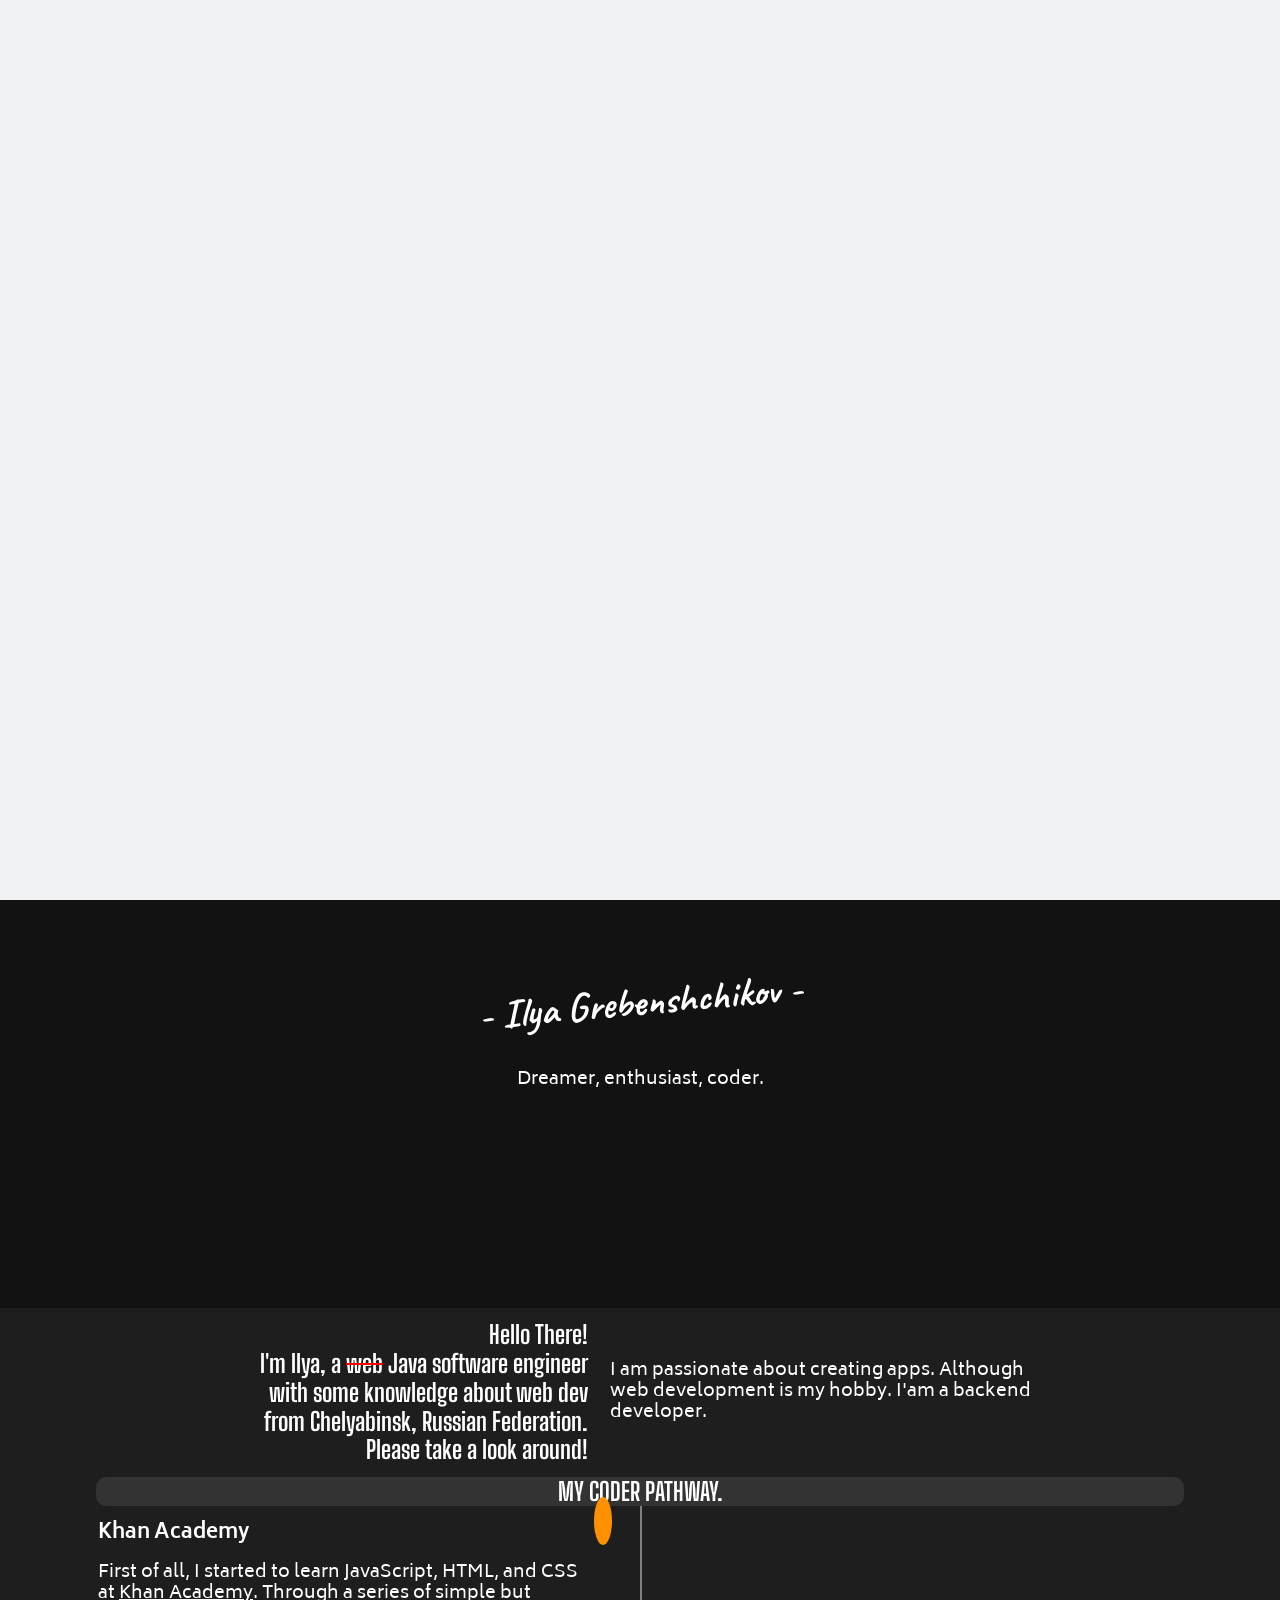
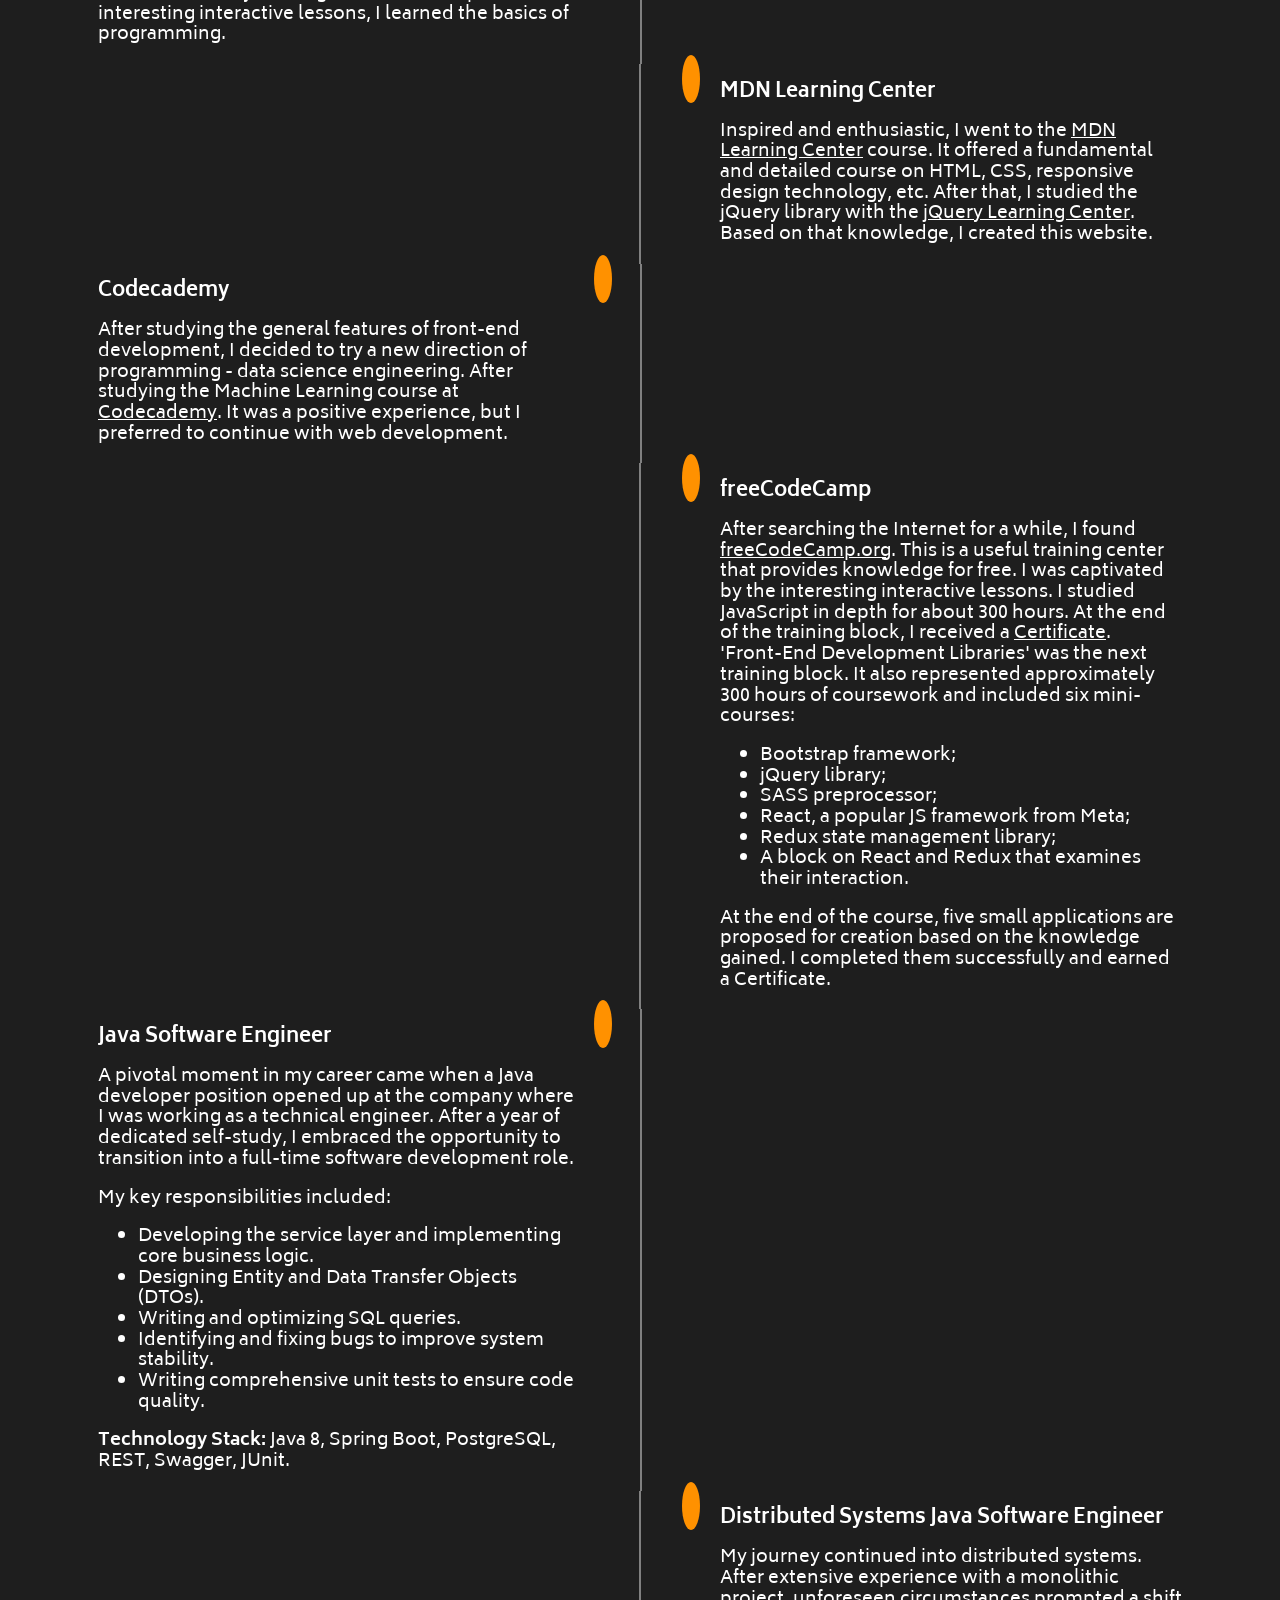
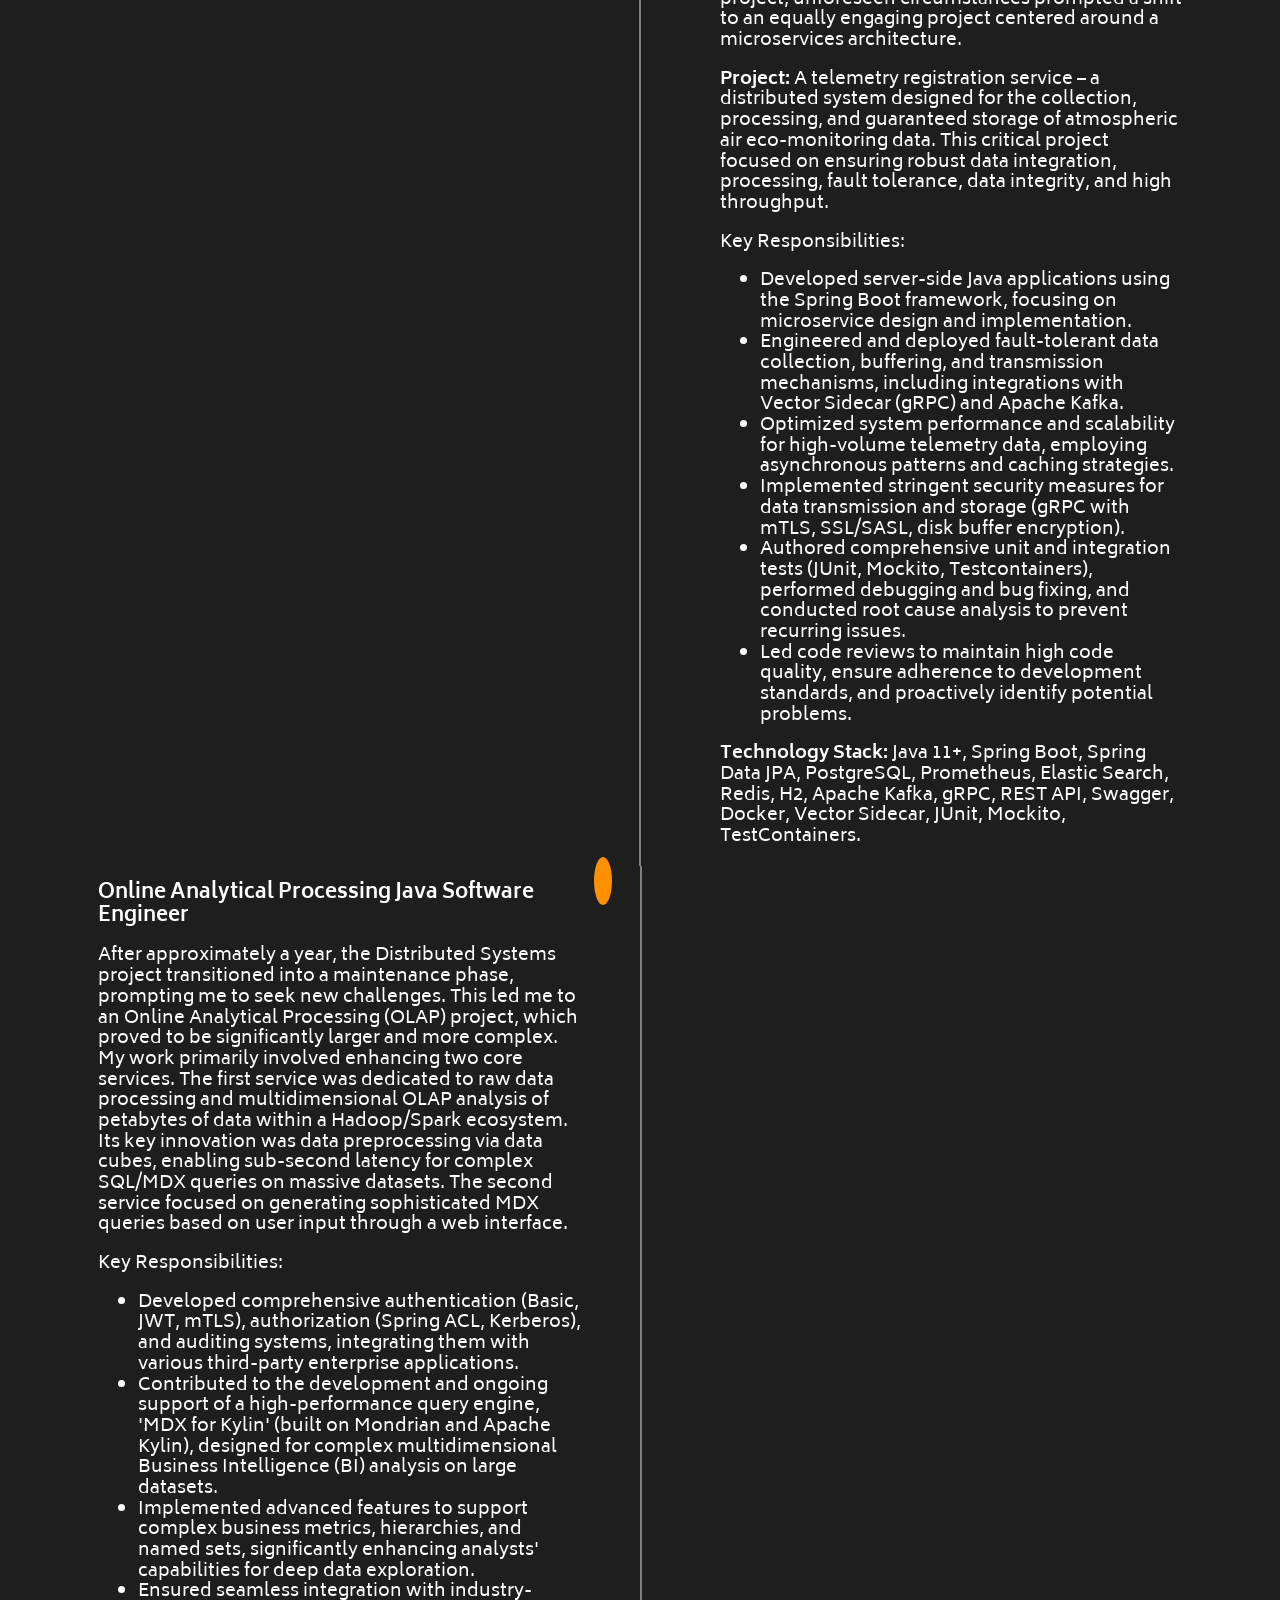
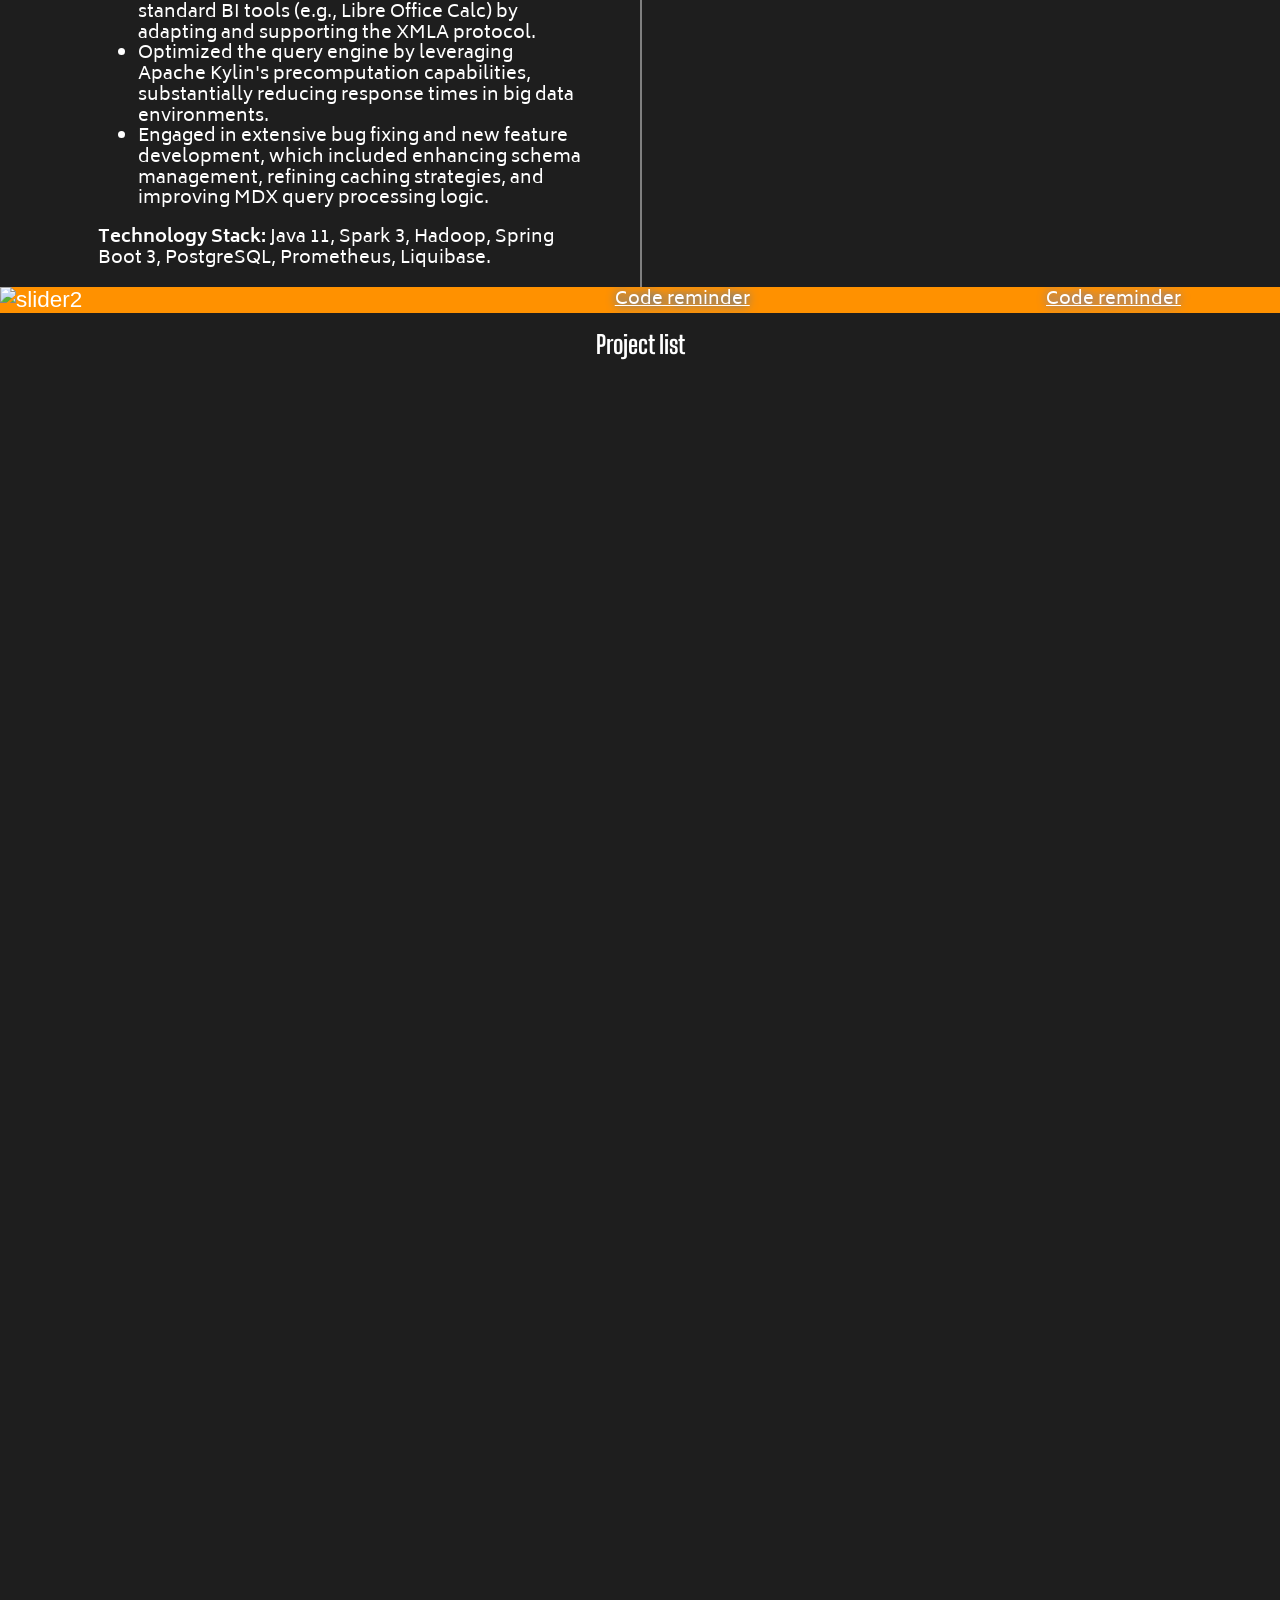
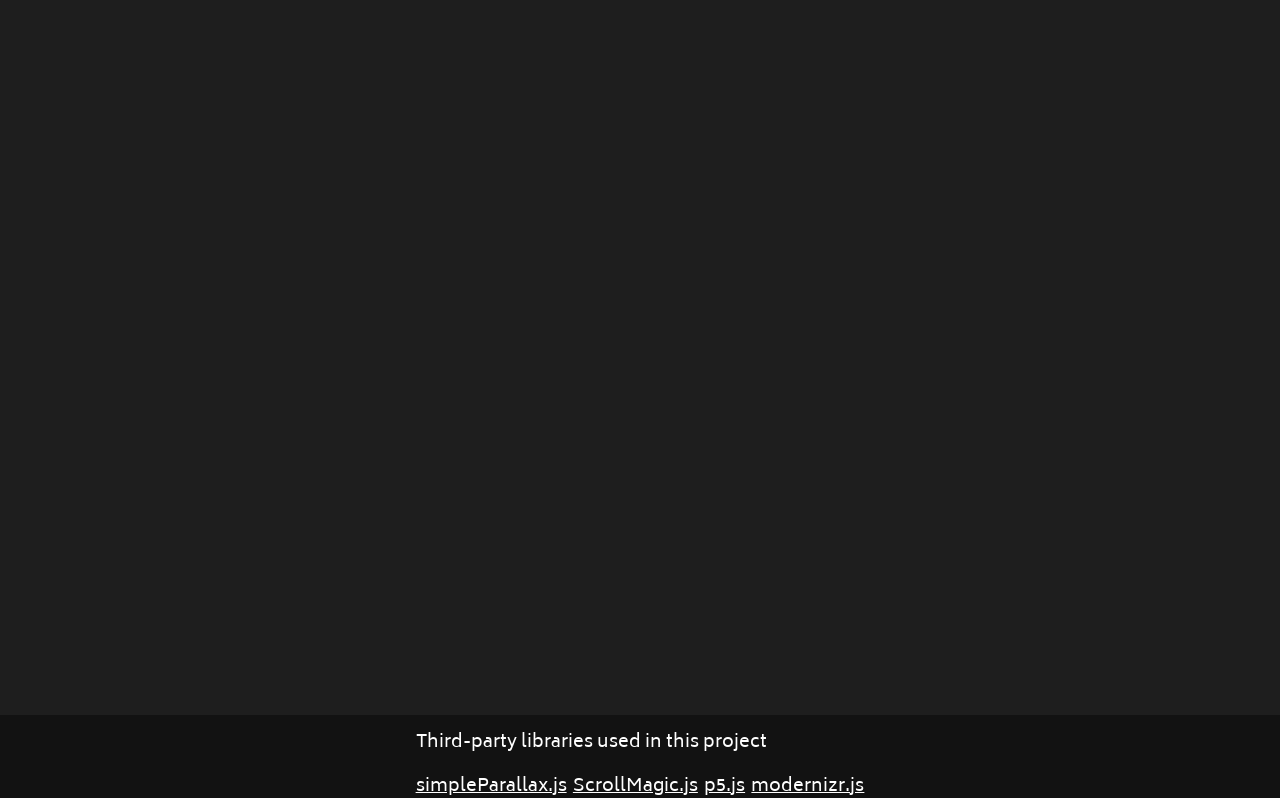
==== commit 9a7a5d1a: "feat(profile): Add Java and C projects and skills, improve dark mode•Add new project showcases for a" ====
--- a/index.html
+++ b/index.html
@@ -1,40 +1,40 @@
 <!DOCTYPE html>
 <html lang="en-US">
 <head>
-  <meta http-equiv="x-ua-compatible" content="IE=edge"/>
+  <meta content="IE=edge" http-equiv="x-ua-compatible"/>
   <meta charset="UTF-8"/>
-  <meta name="description" content="Profile page showcasing neobliz1's skills"/>
-  <meta name="keywords" content="neoBliz1 profile, neoBliz1's skills"/>
-  <meta name="author" content="neoBliz1"/>
-  <meta name="robots" content="all"/>
-  <meta name="viewport" content="width=device-width, initial-scale=1.0"/>
-  <meta http-equiv="content-security-policy" content="interest-cohort=()"/>
+  <meta content="Profile page showcasing neobliz1's skills" name="description"/>
+  <meta content="neoBliz1 profile, neoBliz1's skills" name="keywords"/>
+  <meta content="neoBliz1" name="author"/>
+  <meta content="all" name="robots"/>
+  <meta content="width=device-width, initial-scale=1.0" name="viewport"/>
+  <meta content="interest-cohort=()" http-equiv="content-security-policy"/>
 
   <title>neobliz1 profile</title>
   <link
       href="https://fonts.googleapis.com/css?family=Big+Shoulders+Display:500|Biryani|Caveat&display=swap"
       rel="stylesheet"
   />
-  <link rel="stylesheet" href="css/normalize.css"/>
-  <link rel="stylesheet" href="css/styles.css"/>
-  <link rel="stylesheet" href="css/themes.css"/>
-  <link rel="stylesheet" href="css/jquery-ui-css/jquery-ui.min.css"/>
-  <link rel="stylesheet" href="css/animate.css"/>
-  <link rel="stylesheet" href="css/all.min.css"/>
-  <link rel="shortcut icon" type="image/x-icon" href="img/favicon.ico"/>
+  <link href="css/normalize.css" rel="stylesheet"/>
+  <link href="css/styles.css" rel="stylesheet"/>
+  <link href="css/themes.css" rel="stylesheet"/>
+  <link href="css/jquery-ui-css/jquery-ui.min.css" rel="stylesheet"/>
+  <link href="css/animate.css" rel="stylesheet"/>
+  <link href="css/all.min.css" rel="stylesheet"/>
+  <link href="img/favicon.ico" rel="shortcut icon" type="image/x-icon"/>
 </head>
 
 <body>
 <div class="loader-gif"></div>
 <main class="main flex_box">
-  <button id="lang-toggle" aria-label="Toggle language">
+  <button aria-label="Toggle language" id="lang-toggle">
     <i class="fas fa-globe"></i>
   </button>
-  <button id="theme-toggle" aria-label="Toggle theme">
+  <button aria-label="Toggle theme" id="theme-toggle">
     <i class="fas fa-moon"></i>
   </button>
   <!-- tMessage button -->
-  <button class="messageButton" tabindex="1" aria-label="Write a message">
+  <button aria-label="Write a message" class="messageButton" tabindex="1">
     <i class="fab fa-telegram-plane"></i>
   </button>
 
@@ -53,23 +53,23 @@
     <form action="">
       <label for="nickName">Enter your nickname:</label>
       <input
-          type="text"
           id="nickName"
+          minlength="1"
           name="nickName"
           placeholder="nickName"
           required
-          minlength="1"
           tabindex="2"
+          type="text"
       />
       <textarea
+          cols="40"
+          id="tMessageArea"
+          minlength="1"
           name="tMessageArea"
-          id="tMessageArea"
           placeholder="Type there!!)"
-          cols="40"
+          required
           rows="2"
           spellcheck="true"
-          required
-          minlength="1"
           tabindex="3"
       ></textarea>
       <div class="sendBlock">
@@ -81,15 +81,15 @@
               data-tabindex="4"
           ></div>
           <input
+              id="recaptchaCheck"
+              minlength="1"
+              required
+              tabindex="-1"
               type="text"
-              id="recaptchaCheck"
-              required
-              minlength="1"
-              tabindex="-1"
           />
         </div>
 
-        <input type="hidden" autofocus="true"/>
+        <input autofocus="true" type="hidden"/>
       </div>
     </form>
   </div>
@@ -100,59 +100,60 @@
     </div>
     <aside class="links_to_acc">
       <a
+          aria-label="khanacademy profile"
+          class="kacademy_logo logo_prop"
           href="https://www.khanacademy.org/profile/NeoBliz"
+          rel="noreferrer"
           target="blank_"
-          rel="noreferrer"
-          class="kacademy_logo logo_prop"
-          aria-label="khanacademy profile"
       >
       </a>
       <a
-          href="https://www.codecademy.com/profiles/neobliz1"
-          target="blank_"
-          rel="noreferrer"
           aria-label="Codecademy profile"
           class="codecademy_logo logo_prop"
+          href="https://www.codecademy.com/profiles/neobliz1"
+          rel="noreferrer"
+          target="blank_"
       >
       </a>
       <a
-          href="https://www.freecodecamp.org/neobliz1"
-          target="blank_"
-          rel="noreferrer"
           aria-label="freecodecapmp profile"
           class="freecodecamp_logo logo_prop"
+          href="https://www.freecodecamp.org/neobliz1"
+          rel="noreferrer"
+          target="blank_"
       >
       </a>
       <a
-          href="https://github.com/NeoBliz1"
-          target="blank_"
-          rel="noreferrer"
           aria-label="github profile"
           class="github_logo logo_prop"
+          href="https://github.com/NeoBliz1"
+          rel="noreferrer"
+          target="blank_"
       >
       </a>
     </aside>
     <figure class="headerContent flex_box">
-      <figure class="blizThumbnail" alt="Profile photo"></figure>
+      <figure alt="Profile photo" class="blizThumbnail"></figure>
       <h1 class="mainHeader" data-translate="mainHeader">- Ilya Grebenshchikov -</h1>
       <p data-translate="mainSubHeader">Coding enthusiast and Dreamer</p>
     </figure>
   </header>
   <!-- aboutProfile -->
-  <section id="aboutProfile" class="about flex_box">
+  <section class="about flex_box" id="aboutProfile">
     <article class="helloBlock flex_box">
       <h1 data-translate="helloHeader">
         Hello There! <br/>
-        I'm Ilya, a <span style="text-decoration: line-through; text-decoration-color: red;">web</span> Java software engineer with some knowledge about web dev from Chelyabinsk, Russian Federation.
+        I'm Ilya, a <span style="text-decoration: line-through; text-decoration-color: red;">web</span> Java software
+        engineer with some knowledge about web dev from Chelyabinsk, Russian Federation.
         Please take a look around!
       </h1>
-      <p tabindex="0" data-translate="passionateText">
+      <p data-translate="passionateText" tabindex="0">
         I am passionate about creating apps. Although web
         development is my hobby. I'am a backend developer.
       </p>
     </article>
 
-    <article id="code_pathway" class="gridBoxWicd">
+    <article class="gridBoxWicd" id="code_pathway">
       <div class="wicdCont">
         <h1 class="scrollAnimate wicdHeader justifySelfCenter" data-translate="coderPathwayHeader">
           My Coder Pathway.
@@ -167,9 +168,9 @@
             <p>
               <span data-translate="khanAcademyText"></span>
               <a
-                  target="blank_"
-                  rel="noreferrer"
                   href="https://www.khanacademy.org/profile/NeoBliz"
+                  rel="noreferrer"
+                  target="blank_"
               >Khan Academy</a>.
               <span data-translate="khanAcademyText2"></span>
             </p>
@@ -185,15 +186,15 @@
             <p>
               <span data-translate="mdnText"></span>
               <a
-                  target="blank_"
-                  rel="noreferrer"
                   href="https://developer.mozilla.org/en-US/docs/Learn"
+                  rel="noreferrer"
+                  target="blank_"
               >MDN Learning Center</a>
               <span data-translate="mdnText2"></span>
               <a
-                  target="blank_"
-                  rel="noreferrer"
                   href="https://learn.jquery.com"
+                  rel="noreferrer"
+                  target="blank_"
               >jQuery Learning Center</a>.
               <span data-translate="mdnText3"></span>
             </p>
@@ -209,9 +210,9 @@
             <p>
               <span data-translate="codecademyText"></span>
               <a
-                  target="blank_"
-                  rel="noreferrer"
                   href="https://www.codecademy.com/profiles/neobliz1"
+                  rel="noreferrer"
+                  target="blank_"
               >Codecademy</a>.
               <span data-translate="codecademyText2"></span>
             </p>
@@ -227,15 +228,15 @@
             <p>
               <span data-translate="freeCodeCampText1"></span>
               <a
-                  target="blank_"
-                  rel="noreferrer"
                   href="https://www.freecodecamp.org/learn"
+                  rel="noreferrer"
+                  target="blank_"
               >freeCodeCamp.org</a>.
               <span data-translate="freeCodeCampText2"></span>
               <a
-                  target="blank_"
-                  rel="noreferrer"
                   href="https://freecodecamp.org/certification/neobliz1/javascript-algorithms-and-data-structures"
+                  rel="noreferrer"
+                  target="blank_"
               >Certificate</a>.
               <br/><span data-translate="freeCodeCampText3"></span>
             </p>
@@ -318,9 +319,9 @@
     </article>
   </section>
   <!-- skillsMeter -->
-  <section id="skillsMeter" class="mySkills flex_box">
+  <section class="mySkills flex_box" id="skillsMeter">
     <div class="overlayImgContainer" style="opacity: 1">
-      <img class="slider2"/>
+      <img alt="slider2" class="slider2"/>
     </div>
     <div class="skillsProgressContainer flex_box">
       <h1 data-translate="skillsHeader">My skills meter</h1>
@@ -328,37 +329,31 @@
         <div class="container__progressbars">
           <!-- html -->
           <div class="progresBarContainer">
-            <div id="html" class="progressbar">
-              <svg class="progressbar__svg">
-                <circle
-                    data-circle-name="html"
-                    class="progressbar__svg-circle shadow-html"
-                ></circle>
-              </svg>
+            <div class="progressbar" id="html">
               <span class="progressbar__text shadow-html"
               ><i class="skillsIcon ico-html5"></i
               ></span>
             </div>
             <div class="linksContainer shadow-html">
               <a
+                  class="beforeSkillLink"
+                  data-linkToElement="project_1"
+                  href=""
                   id="profilePage_S_Link"
-                  class="beforeSkillLink"
-                  data-linkToElement="project_1"
-                  href=""
               >Profile page</a
               >
               <a
-                  target="blank_"
-                  rel="noreferrer"
                   class="centerSkillLink"
                   href="https://codesandbox.io/s/neobliz-mozilla-splash-page-323mf"
+                  rel="noreferrer"
+                  target="blank_"
               >Mozilla splash page</a
               >
               <a
-                  target="blank_"
-                  rel="noreferrer"
                   class="beforeSkillLink"
                   href="https://codesandbox.io/s/fakebirdwatchingsite-2hnqu"
+                  rel="noreferrer"
+                  target="blank_"
               >Fake birdwatching site</a
               >
               <!-- <a target="blank_"  rel="noreferrer"class="lastSkillLink">Link</a> -->
@@ -366,37 +361,31 @@
           </div>
           <!-- CSS -->
           <div class="progresBarContainer">
-            <div id="CSS" class="progressbar">
-              <svg class="progressbar__svg">
-                <circle
-                    data-circle-name="css"
-                    class="progressbar__svg-circle shadow-css"
-                ></circle>
-              </svg>
+            <div class="progressbar" id="CSS">
               <span class="progressbar__text shadow-css"
               ><i class="skillsIcon ico-css3"></i
               ></span>
             </div>
             <div class="linksContainer shadow-css">
               <a
+                  class="beforeSkillLink"
+                  data-linkToElement="project_1"
+                  href=""
                   id="profilePage_S_Link"
-                  class="beforeSkillLink"
-                  data-linkToElement="project_1"
-                  href=""
               >Profile page</a
               >
               <a
-                  target="blank_"
-                  rel="noreferrer"
                   class="centerSkillLink"
                   href="https://codesandbox.io/s/fonts-styling-assesment-eil2w"
+                  rel="noreferrer"
+                  target="blank_"
               >Mozilla Fonts styling</a
               >
               <a
-                  target="blank_"
-                  rel="noreferrer"
                   class="beforeSkillLink"
                   href="https://codesandbox.io/s/not-responsive-milky-way-site-demo-7r7jk?file=/src/styles.css"
+                  rel="noreferrer"
+                  target="blank_"
               >Mozilla milky way</a
               >
               <!-- <a target="blank_"  rel="noreferrer"class="lastSkillLink">Link</a> -->
@@ -404,328 +393,306 @@
           </div>
           <!-- JS -->
           <div class="progresBarContainer">
-            <div id="JS" class="progressbar">
-              <svg class="progressbar__svg">
-                <circle
-                    data-circle-name="js"
-                    class="progressbar__svg-circle shadow-js"
-                 r=""></circle>
-              </svg>
+            <div class="progressbar" id="JS">
               <span class="progressbar__text shadow-js"
               ><i class="skillsIcon ico-js"></i
               ></span>
             </div>
             <div class="linksContainer shadow-js">
               <a
+                  class="beforeSkillLink"
+                  data-linkToElement="react_project_1"
+                  href=""
                   id="codeReminder_S_Link"
-                  class="beforeSkillLink"
-                  data-linkToElement="react_project_1"
-                  href=""
               >Code reminder</a
               >
               <a
+                  class="centerSkillLink"
+                  data-linkToElement="project_1"
+                  href=""
                   id="profilePage_S_Link"
-                  class="centerSkillLink"
-                  data-linkToElement="project_1"
-                  href=""
               >Profile page</a
               >
               <a
+                  class="centerSkillLink"
+                  data-linkToElement="project_5"
+                  href=""
                   id="ohNoGuy_extreme_hope_S_Link"
-                  class="centerSkillLink"
-                  data-linkToElement="project_5"
-                  href=""
               >OhNoGuy extreme hope</a
               >
               <a
+                  class="beforeSkillLink"
+                  data-linkToElement="project_4"
+                  href=""
                   id="memoryGame_S_Link"
-                  class="beforeSkillLink"
-                  data-linkToElement="project_4"
-                  href=""
               >Memory game</a
               >
             </div>
           </div>
           <!-- p5js -->
           <div class="progresBarContainer">
-            <div id="p5js" class="progressbar">
-              <svg class="progressbar__svg">
-                <circle
-                    data-circle-name="p5js"
-                    class="progressbar__svg-circle circle-angular shadow-p5js"
-                ></circle>
-              </svg>
+            <div class="progressbar" id="p5js">
               <span class="progressbar__text shadow-p5js"
               ><i class="skillsIcon ico-p5js"></i
               ></span>
             </div>
             <div class="linksContainer shadow-p5js">
               <a
-                  id="project_ants_colony_S_Link"
                   class="firstSkillLink"
                   data-linkToElement="project_ants_colony"
                   href=""
+                  id="project_ants_colony_S_Link"
               >Ants colony</a
               >
               <a
+                  class="beforeSkillLink"
+                  data-linkToElement="project_bees_awakening"
+                  href=""
                   id="project_bees_awakening_S_Link"
-                  class="beforeSkillLink"
-                  data-linkToElement="project_bees_awakening"
-                  href=""
               >Bees awakening</a
               >
               <a
+                  class="centerSkillLink"
+                  data-linkToElement="project_angry_fish"
+                  href=""
                   id="project_angry_fish_S_Link"
-                  class="centerSkillLink"
-                  data-linkToElement="project_angry_fish"
-                  href=""
               >Angry fish</a
               >
               <a
+                  class="beforeSkillLink"
+                  data-linkToElement="project_5"
+                  href=""
                   id="ohNoGuy_extreme_hope_S_Link"
-                  class="beforeSkillLink"
-                  data-linkToElement="project_5"
-                  href=""
               >OhNoGuy hope</a
               >
               <a
-                  id="memoryGame_S_Link"
                   class="lastSkillLink"
                   data-linkToElement="project_4"
                   href=""
+                  id="memoryGame_S_Link"
               >Memory game</a
               >
             </div>
           </div>
           <!-- bootstrap -->
           <div class="progresBarContainer">
-            <div id="bootstrap" class="progressbar">
-              <svg class="progressbar__svg">
-                <circle
-                    data-circle-name="bootstrap"
-                    class="progressbar__svg-circle shadow-bootstrap"
-                ></circle>
-              </svg>
+            <div class="progressbar" id="bootstrap">
               <span class="progressbar__text shadow-bootstrap"
               ><i class="skillsIcon ico-bootstrap"></i
               ></span>
             </div>
             <div class="linksContainer shadow-bootstrap">
               <a
-                  id="codeReminder_S_Link"
                   class="firstSkillLink"
                   data-linkToElement="react_project_1"
                   href=""
+                  id="codeReminder_S_Link"
               >Code reminder</a
               >
               <a
+                  class="beforeSkillLink"
+                  data-linkToElement="typescript_react_FGAT"
+                  href=""
                   id="react_FGAT_S_Link"
-                  class="beforeSkillLink"
-                  data-linkToElement="typescript_react_FGAT"
-                  href=""
               >Artithmetic Trainer</a
               >
               <a
+                  class="centerSkillLink"
+                  data-linkToElement="react_JSC_project_5"
+                  href=""
                   id="react_JSC_project_S_Link"
-                  class="centerSkillLink"
-                  data-linkToElement="react_JSC_project_5"
-                  href=""
               >JS calculator</a
               >
               <a
+                  class="beforeSkillLink"
+                  data-linkToElement="react_DP_project_4"
+                  href=""
                   id="react_DP_project_S_Link"
-                  class="beforeSkillLink"
-                  data-linkToElement="react_DP_project_4"
-                  href=""
               >Drum pad</a
               >
               <a
-                  id="react_MP_project_S_Link"
                   class="lastSkillLink"
                   data-linkToElement="react_MP_project_3"
                   href=""
+                  id="react_MP_project_S_Link"
               >Markdown previewer</a
               >
             </div>
           </div>
           <!-- SASS -->
           <div class="progresBarContainer">
-            <div id="SASS" class="progressbar">
-              <svg class="progressbar__svg">
-                <circle
-                    data-circle-name="scss"
-                    class="progressbar__svg-circle shadow-scss"
-                ></circle>
-              </svg>
+            <div class="progressbar" id="SASS">
               <span class="progressbar__text shadow-scss"
               ><i class="skillsIcon ico-sass"></i
               ></span>
             </div>
             <div class="linksContainer shadow-scss">
               <a
+                  class="centerSkillLink"
+                  data-linkToElement="react_project_1"
+                  href=""
                   id="codeReminder_S_Link"
-                  class="centerSkillLink"
-                  data-linkToElement="react_project_1"
-                  href=""
               >Code reminder</a
               >
-              <!-- <a target="blank_"  rel="noreferrer">Link</a>
-              <a target="blank_"  rel="noreferrer">Link</a>
-              <a target="blank_"  rel="noreferrer"class="lastSkillLink">Link</a> -->
             </div>
           </div>
           <!-- React -->
           <div class="progresBarContainer">
-            <div id="react" class="progressbar">
-              <svg class="progressbar__svg">
-                <circle
-                    data-circle-name="react"
-                    class="progressbar__svg-circle shadow-react"
-                ></circle>
-              </svg>
+            <div class="progressbar" id="react">
               <span class="progressbar__text shadow-react"
               ><i class="skillsIcon ico-react"></i
               ></span>
             </div>
             <div class="linksContainer shadow-react">
               <a
-                  id="codeReminder_S_Link"
                   class="firstSkillLink"
                   data-linkToElement="react_project_1"
                   href=""
-              >Code reminder</a
-              >
-              <a
+                  id="codeReminder_S_Link"
+              >Code reminder</a>
+              <a
+                  class="beforeSkillLink"
+                  data-linkToElement="react_TFPFC_project_6"
+                  href=""
                   id="TFPFC_S_Link"
-                  class="beforeSkillLink"
-                  data-linkToElement="react_TFPFC_project_6"
-                  href=""
-              >25 + 5 clock</a
-              >
-              <a
-                  id="react_JSC_project_S_Link"
-                  class="centerSkillLink"
-                  data-linkToElement="react_JSC_project_5"
-                  href=""
-              >JS calculator</a
-              >
-              <a
-                  id="react_DP_project_S_Link"
-                  class="centerSkillLink"
-                  data-linkToElement="react_DP_project_4"
-                  href=""
-              >Drum pad</a
-              >
-              <a
+              >25 + 5 clock</a>
+              <a
+                  class="beforeSkillLink"
+                  data-linkToElement="typescript_react_FGAT"
+                  href=""
                   id="react_FGAT_S_Link"
-                  class="beforeSkillLink"
-                  data-linkToElement="typescript_react_FGAT"
-                  href=""
               >Artithmetic Trainer</a
               >
-              <a
-                  id="RQM_project_S_Link"
-                  class="lastSkillLink"
-                  data-linkToElement="react_RQM_project_2"
-                  href=""
-              >Random quote machine</a
-              >
-            </div>
-          </div>
-          <!-- Redux -->
-          <div class="progresBarContainer">
-            <div id="redux" class="progressbar">
-              <svg class="progressbar__svg">
-                <circle
-                    data-circle-name="redux"
-                    class="progressbar__svg-circle shadow-redux"
-                ></circle>
-              </svg>
-              <span class="progressbar__text shadow-redux"
-              ><i class="skillsIcon ico-redux"></i
-              ></span>
-            </div>
-            <div class="linksContainer shadow-redux">
-              <a
-                  id="codeReminder_S_Link"
-                  class="centerSkillLink"
-                  data-linkToElement="react_project_1"
-                  href=""
-              >Code reminder</a
-              >
-              <!-- <a target="blank_"  rel="noreferrer"class="firstSkillLink">Link</a>
-              <a target="blank_"  rel="noreferrer">Link</a>
-              <a target="blank_"  rel="noreferrer">Link</a>
-              <a target="blank_"  rel="noreferrer"class="lastSkillLink">Link</a> -->
             </div>
           </div>
           <!-- TypeScript	 -->
           <div class="progresBarContainer">
-            <div id="typeScript" class="progressbar">
-              <svg class="progressbar__svg">
-                <circle
-                    data-circle-name="ts"
-                    class="progressbar__svg-circle shadow-ts"
-                ></circle>
-              </svg>
-              <span class="progressbar__text shadow-ts"
-              ><i class="skillsIcon ico-typeScript"></i
-              ></span>
+            <div class="progressbar" id="typeScript">
+              <span class="progressbar__text shadow-ts"><i class="skillsIcon ico-typeScript"></i></span>
             </div>
             <div class="linksContainer shadow-ts">
               <a
+                  class="firstSkillLink"
+                  data-linkToElement="react_project_1"
+                  href=""
+                  id="codeReminder_S_Link"
+              >Code reminder</a>
+              <a
+                  class="centerSkillLink"
+                  data-linkToElement="react_TFPFC_project_6"
+                  href=""
                   id="TFPFC_S_Link"
-                  class="centerSkillLink"
-                  data-linkToElement="react_TFPFC_project_6"
-                  href=""
-              >25 + 5 clock</a
-              >
-              <a
+              >25 + 5 clock</a>
+              <a
+                  class="centerSkillLink"
+                  data-linkToElement="typescript_react_FGAT"
+                  href=""
                   id="react_FGAT_S_Link"
-                  class="centerSkillLink"
-                  data-linkToElement="typescript_react_FGAT"
-                  href=""
-              >Artithmetic Trainer</a
-              >
+              >Artithmetic Trainer</a>
             </div>
           </div>
           <!-- webpack -->
           <div class="progresBarContainer">
-            <div id="webpack" class="progressbar">
-              <svg class="progressbar__svg">
-                <circle
-                    data-circle-name="webpack"
-                    class="progressbar__svg-circle shadow-webpack"
-                ></circle>
-              </svg>
+            <div class="progressbar" id="webpack">
               <span class="progressbar__text shadow-webpack"
               ><i class="skillsIcon ico-webpack"></i
               ></span>
             </div>
             <div class="linksContainer shadow-webpack">
               <a
+                  class="centerSkillLink"
+                  data-linkToElement="react_project_1"
+                  href=""
                   id="codeReminder_S_Link"
-                  class="centerSkillLink"
-                  data-linkToElement="react_project_1"
-                  href=""
-              >Code reminder</a
-              >
-              <!-- <a target="blank_"  rel="noreferrer"class="firstSkillLink">Link</a>
-              <a target="blank_"  rel="noreferrer">Link</a>
-              <a target="blank_"  rel="noreferrer">Link</a>
-              <a target="blank_"  rel="noreferrer"class="lastSkillLink">Link</a> -->
+              >Code reminder</a>
+            </div>
+          </div>
+          <!-- Java -->
+          <div class="progresBarContainer">
+            <div class="progressbar" id="java">
+              <span class="progressbar__text shadow-icon-java"
+              ><i class="skillsIcon ico-java"></i
+              ></span>
+            </div>
+            <div class="linksContainer shadow-java">
+              <a
+                  class="centerSkillLink"
+                  data-linkToElement="java_kafka_demo"
+                  href=""
+                  id="kafka_raft_S_Link"
+              >Kafka raft scram auth</a>
+            </div>
+          </div>
+          <!-- C -->
+          <div class="progresBarContainer">
+            <div class="progressbar" id="C">
+              <span class="progressbar__text shadow-icon-java"
+              ><i class="skillsIcon ico-c"></i
+              ></span>
+            </div>
+            <div class="linksContainer shadow-bootstrap">
+              <a
+                  class="centerSkillLink"
+                  data-linkToElement="c_25_plus_5"
+                  href=""
+                  id="c_25_plus_5_S_Link"
+              >25 clock 5 app for linux as .deb package</a>
             </div>
           </div>
         </div>
       </div>
-      <img class="canvas_render"/>
     </div>
   </section>
   <!-- projectList -->
-  <section id="projectList" class="about flex_box">
+  <section class="about flex_box" id="projectList">
     <div class="mySkillsContent flex_box">
-      <h1 tabindex="0" data-translate="projectsHeader">Project list</h1>
-      <div id="exContainer" class="examplesContainer">
+      <h1 data-translate="projectsHeader" tabindex="0">Project list</h1>
+      <div class="examplesContainer" id="exContainer">
+        <!-- c_25_plus_5 -->
+        <div
+            class="c_25_plus_5 projectDiv projectWithDescription"
+            tabindex="0"
+        >
+          <i class="fas fa-search-plus zoomInIcon"></i>
+          <div class="bottomPart">
+            <h2 class="paragraphMSD hidden">
+              "C" implementation of the 25 clock 5 app for linux as .deb package
+            </h2>
+            <a
+                class="viewProject hidden"
+                href="https://neobliz1.github.io/personal_blog_bootstrapped_by_react/?redirect=25c5cPost"
+                id="vpb"
+                rel="noreferrer"
+                target="blank_"
+            >project details</a
+            >
+            <p class="bottomParagraphMSD paragraphMSD hidden">
+              The goal for this project was to build a lightweight, sub-2MB native Linux desktop reference application
+              using C and GTK3 to mitigate physical sedentary fatigue and back pain.
+            </p>
+          </div>
+        </div>
+        <!-- java_kafka_demo -->
+        <div
+            class="java_kafka_demo projectDiv projectWithDescription"
+            tabindex="0"
+        >
+          <i class="fas fa-search-plus zoomInIcon"></i>
+          <div class="bottomPart">
+            <a
+                class="viewProject hidden"
+                href="https://neobliz1.github.io/personal_blog_bootstrapped_by_react/?redirect=krsaPost"
+                id="vpb"
+                rel="noreferrer"
+                target="blank_"
+            >project details</a
+            >
+            <p class="bottomParagraphMSD paragraphMSD hidden">
+              Java + Spring Boot demo + Kafka raft scram auth demo project.
+              Durable, persistent, reliable message broker.
+            </p>
+          </div>
+        </div>
         <!-- typescript_react_FGAT -->
         <div
             class="typescript_react_FGAT projectDiv projectWithDescription"
@@ -737,11 +704,11 @@
               First-grade arithmetic trainer project.
             </h2>
             <a
-                target="blank_"
-                rel="noreferrer"
-                class="viewProject hidden"
-                id="vpb"
-                href="https://neobliz1.github.io/personal_blog_bootstrapped_by_react/?redirect=first_grade_arithmetic_trainer"
+                class="viewProject hidden"
+                href="https://neobliz1.github.io/personal_blog_bootstrapped_by_react/?redirect=1gradeArithmeticTrainer"
+                id="vpb"
+                rel="noreferrer"
+                target="blank_"
             >project details</a
             >
             <p class="bottomParagraphMSD paragraphMSD hidden">
@@ -765,11 +732,11 @@
               Twenty-five plus five clock project. #freeCodeCamp project.
             </h2>
             <a
-                target="blank_"
-                rel="noreferrer"
-                class="viewProject hidden"
-                id="vpb"
-                href="https://neobliz1.github.io/personal_blog_bootstrapped_by_react/?redirect=twenty_five_plus_five_clock"
+                class="viewProject hidden"
+                href="https://neobliz1.github.io/personal_blog_bootstrapped_by_react/?redirect=25plus5clockPost"
+                id="vpb"
+                rel="noreferrer"
+                target="blank_"
             >project details</a
             >
             <p class="bottomParagraphMSD paragraphMSD hidden">
@@ -792,11 +759,11 @@
               JavaScript calculator #freeCodeCamp project.
             </h2>
             <a
-                target="blank_"
-                rel="noreferrer"
-                class="viewProject hidden"
-                id="vpb"
-                href="https://neobliz1.github.io/personal_blog_bootstrapped_by_react/?redirect=javaScript_calculator"
+                class="viewProject hidden"
+                href="https://neobliz1.github.io/personal_blog_bootstrapped_by_react/?redirect=calcPost"
+                id="vpb"
+                rel="noreferrer"
+                target="blank_"
             >project details</a
             >
             <p class="bottomParagraphMSD paragraphMSD hidden">
@@ -818,11 +785,11 @@
               Drum machine #freeCodeCamp project.
             </h2>
             <a
-                target="blank_"
-                rel="noreferrer"
-                class="viewProject hidden"
-                id="vpb"
-                href="https://neobliz1.github.io/personal_blog_bootstrapped_by_react/?redirect=drum_machine"
+                class="viewProject hidden"
+                href="https://neobliz1.github.io/personal_blog_bootstrapped_by_react/?redirect=dmPost"
+                id="vpb"
+                rel="noreferrer"
+                target="blank_"
             >project details</a
             >
             <p class="bottomParagraphMSD paragraphMSD hidden">
@@ -844,11 +811,11 @@
               Markdown Previewer #freeCodeCamp project.
             </h2>
             <a
-                target="blank_"
-                rel="noreferrer"
-                class="viewProject hidden"
-                id="vpb"
-                href="https://neobliz1.github.io/personal_blog_bootstrapped_by_react/?redirect=markdown_previewer"
+                class="viewProject hidden"
+                href="https://neobliz1.github.io/personal_blog_bootstrapped_by_react/?redirect=mpPost"
+                id="vpb"
+                rel="noreferrer"
+                target="blank_"
             >project details</a
             >
             <p class="bottomParagraphMSD paragraphMSD hidden">
@@ -870,11 +837,11 @@
               Random Quote Machine #freeCodeCamp project.
             </h2>
             <a
-                target="blank_"
-                rel="noreferrer"
-                class="viewProject hidden"
-                id="vpb"
-                href="https://neobliz1.github.io/personal_blog_bootstrapped_by_react/?redirect=random_quote_machine"
+                class="viewProject hidden"
+                href="https://neobliz1.github.io/personal_blog_bootstrapped_by_react/?redirect=rqmPost"
+                id="vpb"
+                rel="noreferrer"
+                target="blank_"
             >project details
             </a>
             <p class="bottomParagraphMSD paragraphMSD hidden">
@@ -897,19 +864,19 @@
             </h2>
             <div class="codeReminderLinksContainer">
               <a
-                  target="blank_"
-                  rel="noreferrer"
                   class="viewProject hidden"
+                  href="https://neobliz1.github.io/personal_blog_bootstrapped_by_react"
                   id="vpb"
-                  href="https://neobliz1.github.io/personal_blog_bootstrapped_by_react"
+                  rel="noreferrer"
+                  target="blank_"
               >show project</a
               >
               <a
-                  target="blank_"
-                  rel="noreferrer"
                   class="viewProject hidden"
+                  href="https://github.com/NeoBliz1/personal_blog_bootstrapped_by_react/blob/master/src/app/App.js"
                   id="vpb"
-                  href="https://github.com/NeoBliz1/personal_blog_bootstrapped_by_react/blob/master/src/app/App.js"
+                  rel="noreferrer"
+                  target="blank_"
               >show code</a
               >
             </div>
@@ -929,11 +896,11 @@
           <div class="bottomPart">
             <h2 class="paragraphMSD hidden">Profile page</h2>
             <a
-                target="blank_"
-                rel="noreferrer"
-                class="viewProject hidden"
-                id="vpb"
+                class="viewProject hidden"
                 href="https://github.com/NeoBliz1/neobliz1.github.io/blob/master/js/main.js"
+                id="vpb"
+                rel="noreferrer"
+                target="blank_"
             >show code</a
             >
             <p class="bottomParagraphMSD paragraphMSD hidden">
@@ -951,11 +918,11 @@
           <i class="fas fa-search-plus zoomInIcon"></i>
           <div class="bottomPart">
             <a
-                target="blank_"
-                rel="noreferrer"
-                class="viewProject hidden"
-                id="vpb"
+                class="viewProject hidden"
                 href="html/project_ants_colony.html"
+                id="vpb"
+                rel="noreferrer"
+                target="blank_"
             >view project</a
             >
           </div>
@@ -965,11 +932,11 @@
           <i class="fas fa-search-plus zoomInIcon"></i>
           <div class="bottomPart">
             <a
-                target="blank_"
-                rel="noreferrer"
-                class="viewProject hidden"
-                id="vpb"
+                class="viewProject hidden"
                 href="html/project_bees_awakening.html"
+                id="vpb"
+                rel="noreferrer"
+                target="blank_"
             >view project</a
             >
           </div>
@@ -979,11 +946,11 @@
           <i class="fas fa-search-plus zoomInIcon"></i>
           <div class="bottomPart">
             <a
-                target="blank_"
-                rel="noreferrer"
-                class="viewProject hidden"
-                id="vpb"
+                class="viewProject hidden"
                 href="html/project_angry_fish.html"
+                id="vpb"
+                rel="noreferrer"
+                target="blank_"
             >view project</a
             >
           </div>
@@ -993,11 +960,11 @@
           <i class="fas fa-search-plus zoomInIcon"></i>
           <div class="bottomPart">
             <a
-                target="blank_"
-                rel="noreferrer"
-                class="viewProject hidden"
-                id="vpb"
+                class="viewProject hidden"
                 href="html/project5.html"
+                id="vpb"
+                rel="noreferrer"
+                target="blank_"
             >view project</a
             >
           </div>
@@ -1007,11 +974,11 @@
           <i class="fas fa-search-plus zoomInIcon"></i>
           <div class="bottomPart">
             <a
-                target="blank_"
-                rel="noreferrer"
-                class="viewProject hidden"
-                id="vpb"
+                class="viewProject hidden"
                 href="html/project4.html"
+                id="vpb"
+                rel="noreferrer"
+                target="blank_"
             >view project</a
             >
           </div>
@@ -1021,11 +988,11 @@
           <i class="fas fa-search-plus zoomInIcon"></i>
           <div class="bottomPart">
             <a
-                target="blank_"
-                rel="noreferrer"
-                class="viewProject hidden"
-                id="vpb"
+                class="viewProject hidden"
                 href="html/project3.html"
+                id="vpb"
+                rel="noreferrer"
+                target="blank_"
             >view project</a
             >
           </div>
@@ -1035,11 +1002,11 @@
           <i class="fas fa-search-plus zoomInIcon"></i>
           <div class="bottomPart">
             <a
-                target="blank_"
-                rel="noreferrer"
-                class="viewProject hidden"
-                id="vpb"
+                class="viewProject hidden"
                 href="html/project2.html"
+                id="vpb"
+                rel="noreferrer"
+                target="blank_"
             >view project</a
             >
           </div>
@@ -1050,14 +1017,14 @@
 
   <footer>
     <p>Third-party libraries used in this project</p>
-    <a target="blank_" rel="noreferrer " href="https://simpleparallax.com/"
+    <a href="https://simpleparallax.com/" rel="noreferrer " target="blank_"
     >simpleParallax.js</a
     >
-    <a target="blank_" rel="noreferrer " href="http://scrollmagic.io"
+    <a href="http://scrollmagic.io" rel="noreferrer " target="blank_"
     >ScrollMagic.js</a
     >
-    <a target="blank_" rel="noreferrer " href="https://p5js.org/">p5.js</a>
-    <a target="blank_" rel="noreferrer " href="https://modernizr.com/"
+    <a href="https://p5js.org/" rel="noreferrer " target="blank_">p5.js</a>
+    <a href="https://modernizr.com/" rel="noreferrer " target="blank_"
     >modernizr.js</a
     >
     <!-- <a target="blank_"  rel="noreferrer "href="https://github.com/aarcoraci">JavascriptFluidMeter.js</a> -->
@@ -1079,7 +1046,7 @@
 <!-- img parallax -->
 <script src="js/modules/simpleParallax.js" type="text/javascript"></script>
 <!-- google recaptcha2 -->
-<script src="js/modules/recaptcha_api.js" async defer></script>
+<script async defer src="js/modules/recaptcha_api.js"></script>
 <!-- my module function -->
 <script src="js/serviceJs/modules.js" type="text/javascript"></script>
 <!-- Main -->
--- a/css/styles.css
+++ b/css/styles.css
@@ -73,7 +73,6 @@
 .overlayImgContainer {
 	opacity: 0.2;
 	width: 100%;
-	overflow: hidden;
 }
 .slider1 {
 	z-index: 2;
@@ -257,6 +256,19 @@
 }
 .zoomInIconBlack {
 	color: rgb(0, 0, 0, 0.6);
+}
+.c_25_plus_5 {
+	background-image: url(../img/pojects_preview_imgs/lucid-25plus5.jpg);
+	background-repeat: no-repeat;
+	background-size: 130% 100%;
+	background-position: 50% 0;
+}
+.java_kafka_demo {
+	background-image: url(../img/pojects_preview_imgs/kafka_raft.png);
+	background-color: #000;
+	background-repeat: no-repeat;
+	background-size: 100% 90%;
+	background-position: 50% 0;
 }
 .typescript_react_FGAT {
 	background-image: url(../img/pojects_preview_imgs/neobliz1.github.io_arithmetic_first_grade_trainer_tiny.png);
--- a/css/themes.css
+++ b/css/themes.css
@@ -14,8 +14,12 @@
 body.dark-mode h2,
 body.dark-mode p,
 body.dark-mode a,
-body.dark-mode li { /* Added li here */
+body.dark-mode li {
     color: #ffffff;
+}
+
+body.dark-mode .viewProject {
+    color: #121212;
 }
 
 body.dark-mode .wicdHeader {
@@ -29,3 +33,7 @@
 body.dark-mode .thought.userThought {
     background-color: #555555;
 }
+
+.header.dark-mode {
+    background: none;
+}
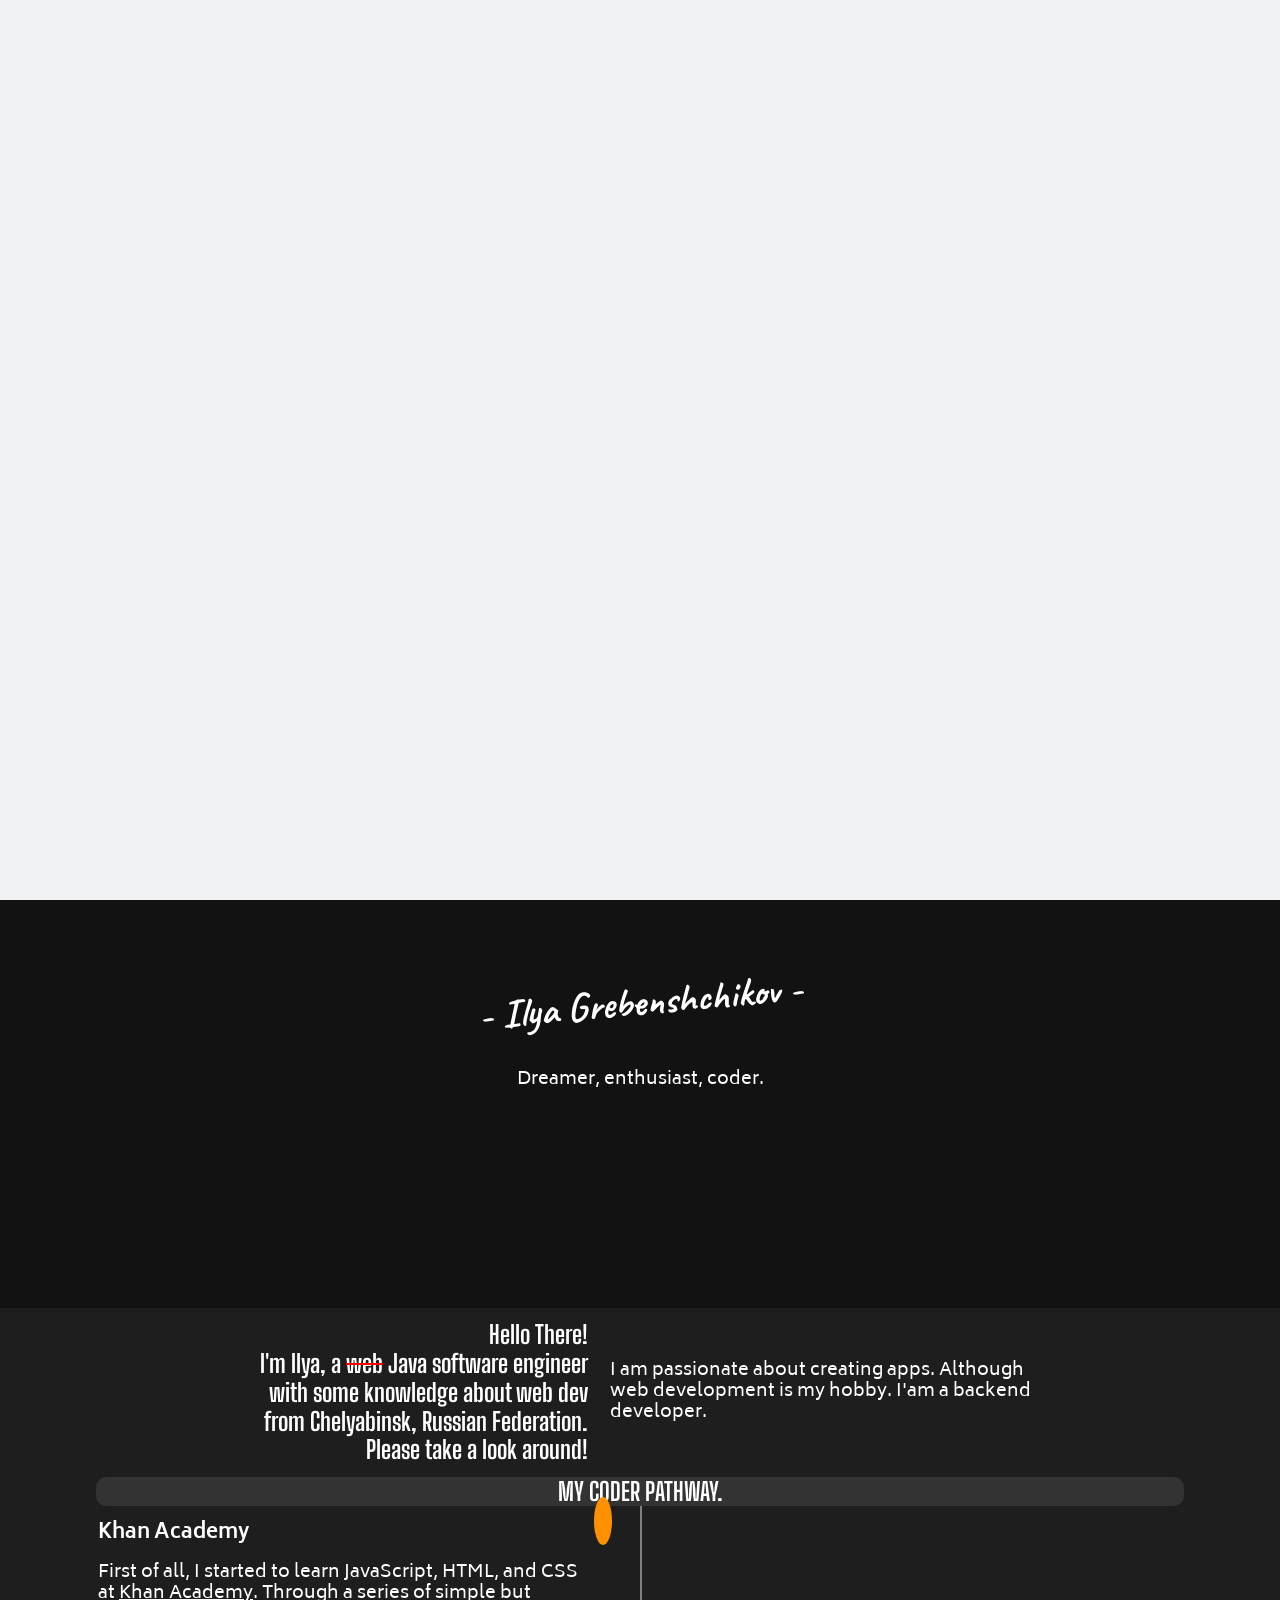
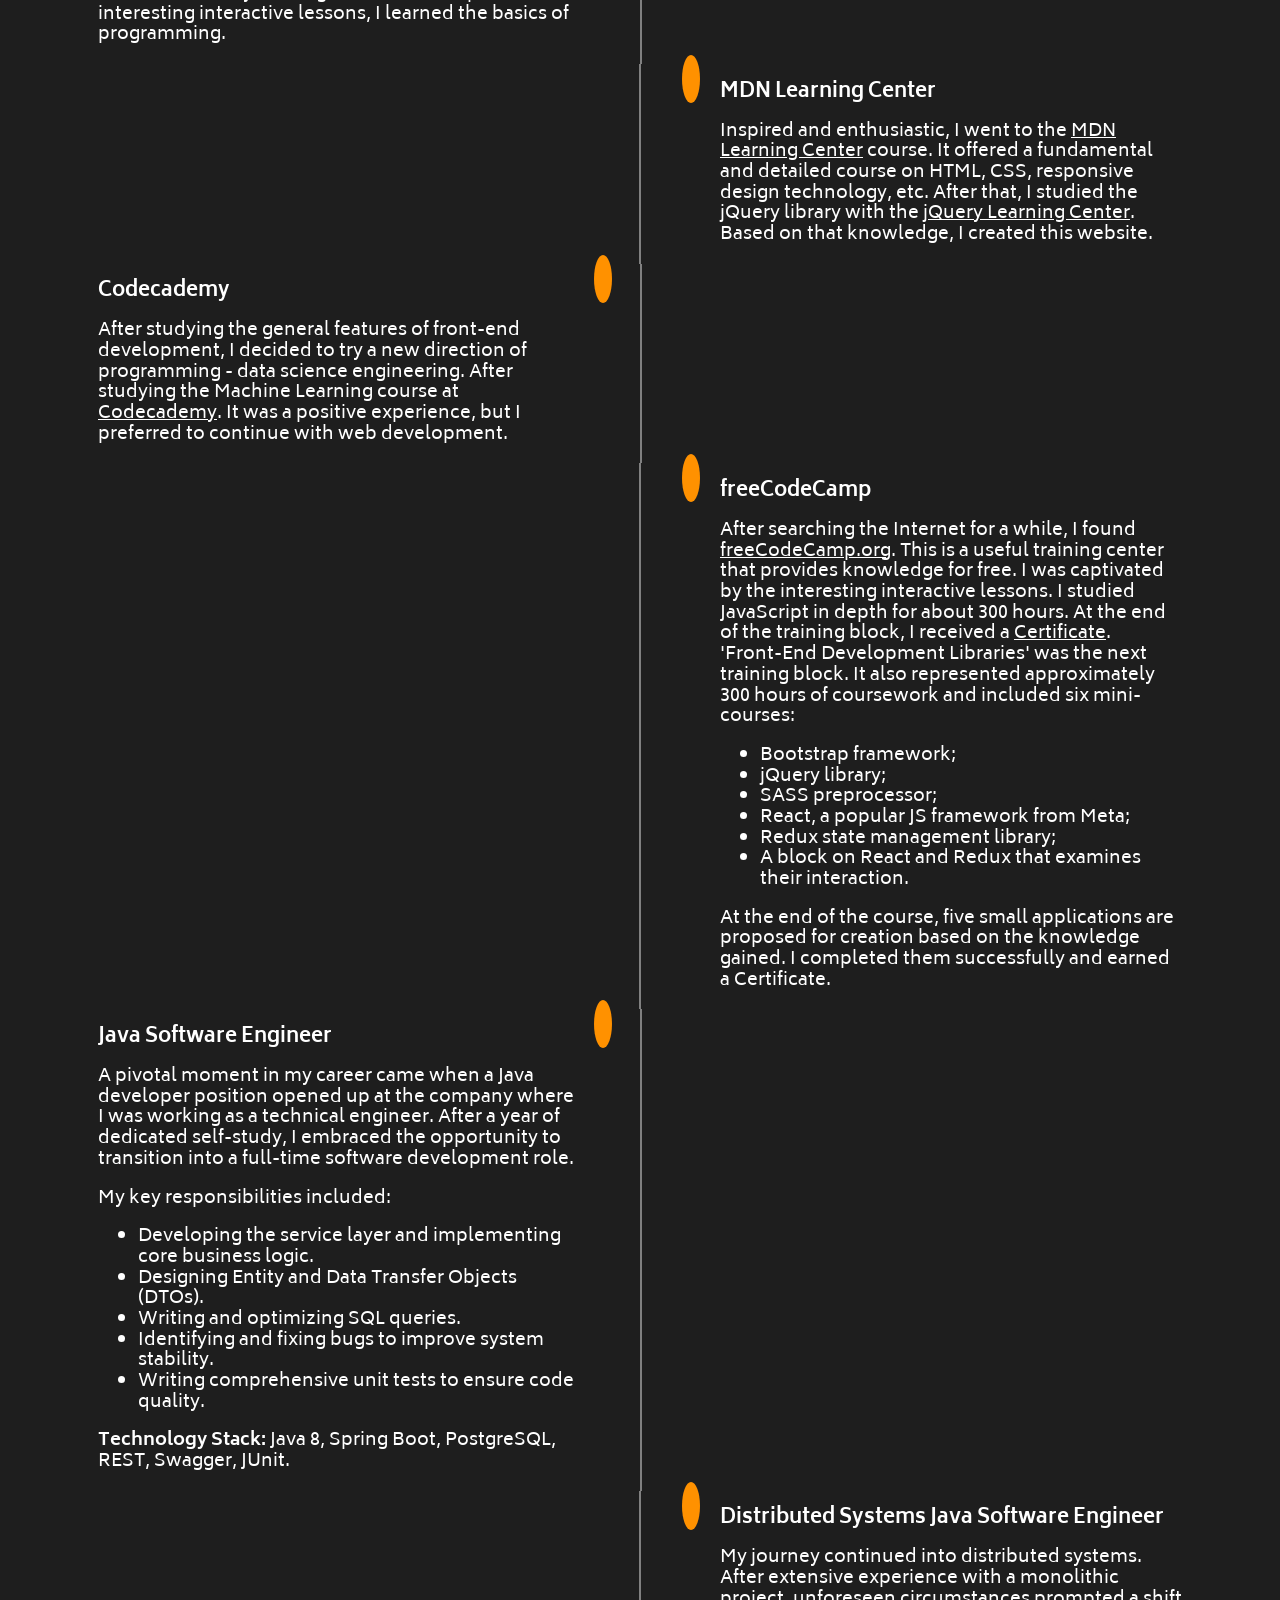
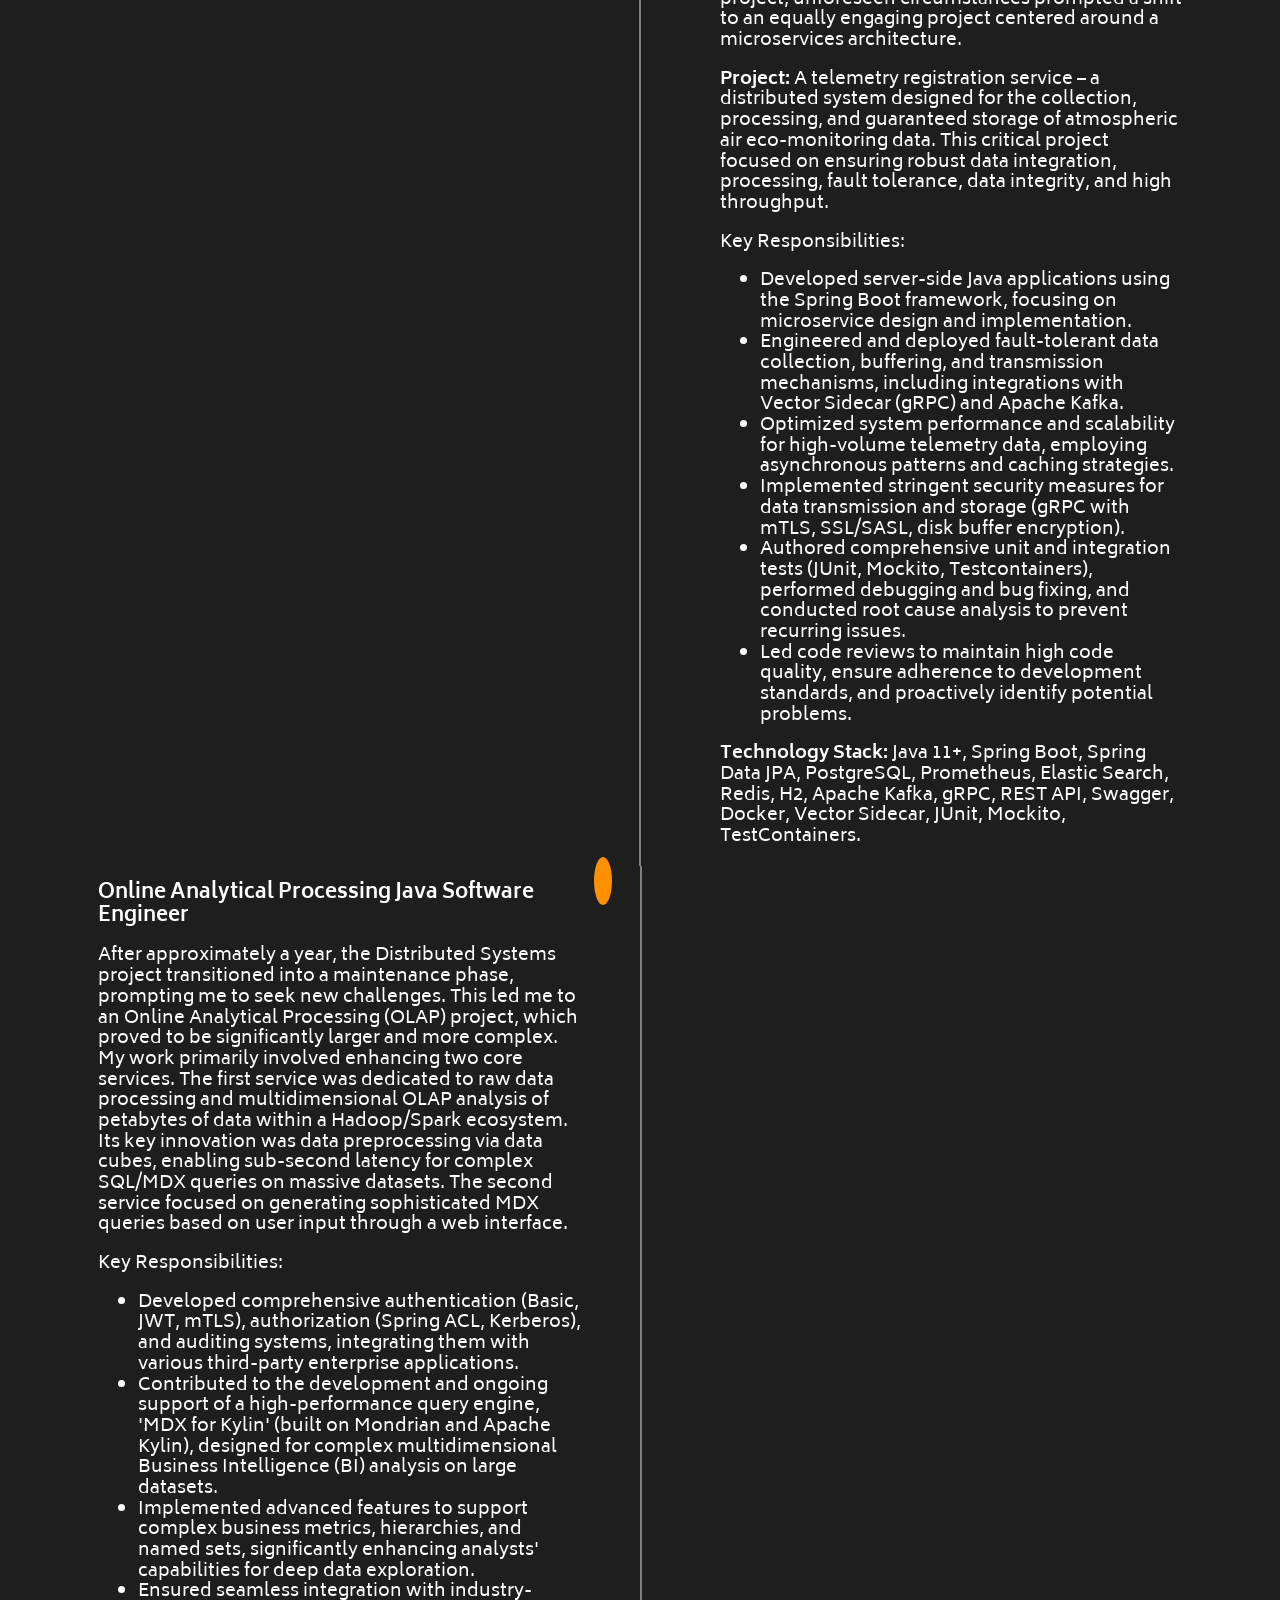
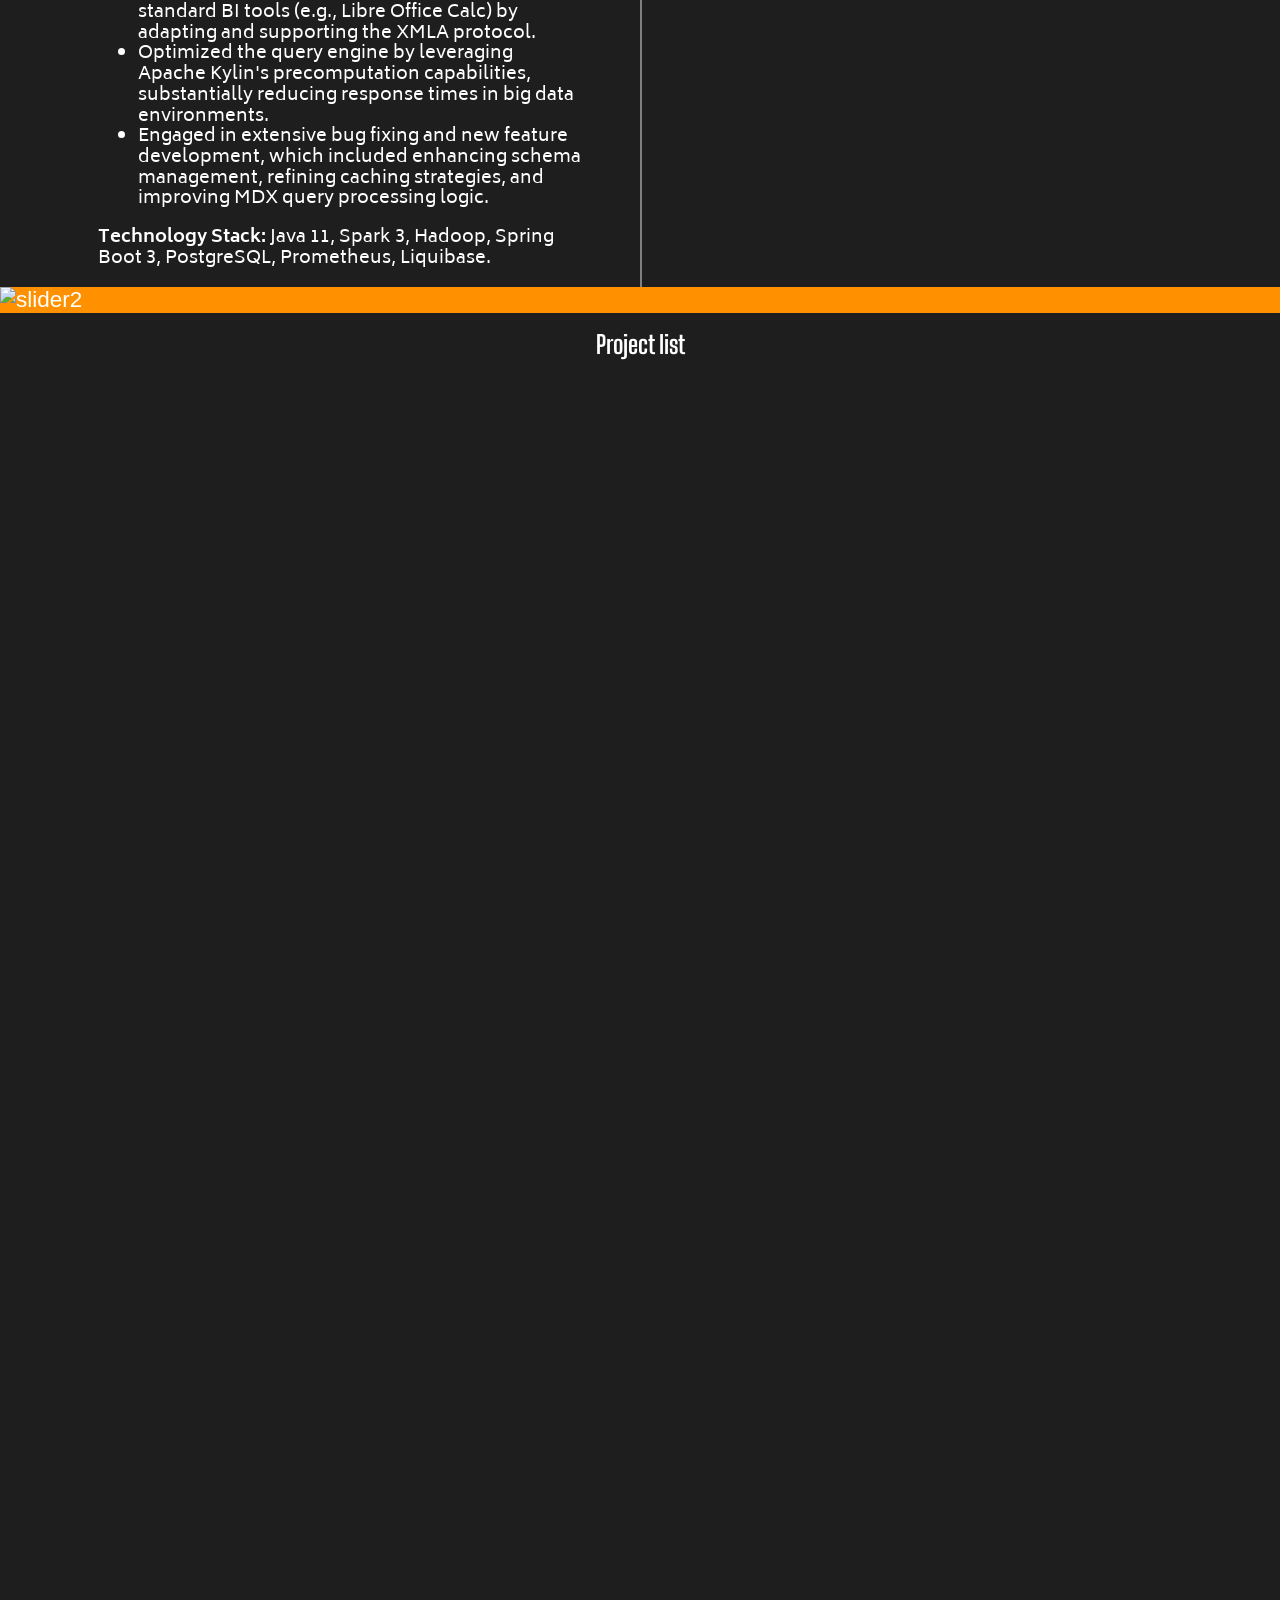
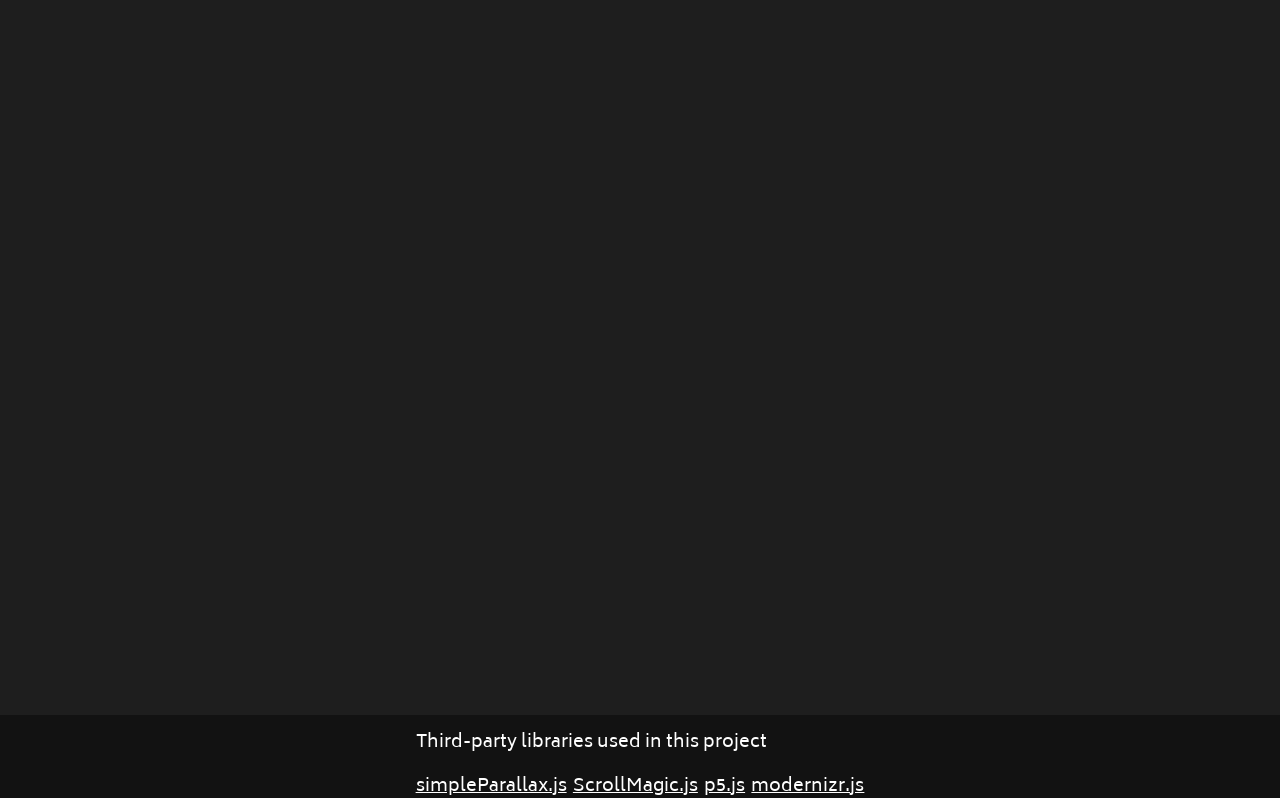
==== commit 17591bf7: "feat(skills): reverse skills order, add Go, and update icons The order of the skills in the 'My Skil" ====
--- a/index.html
+++ b/index.html
@@ -39,24 +39,26 @@
   </button>
 
   <!-- message dialog -->
-  <div id="tMessageDialog" title="Message to me">
+  <div id="tMessageDialog" title="Message to me" data-translate-title="tMessageDialogTitle">
     <div class="thoughtContainer">
-      <p class="thought robotThought">Hi there, I hope you are doing well.</p>
+      <p class="thought robotThought" data-translate="robotThought1">Hi there, I hope you are doing well.</p>
       <i class="fas fa-robot"></i>
-      <p class="thought robotThought">
+      <p class="thought robotThought" data-translate="robotThought2">
         I'm tChatBot, you can text me anything. I will resend your message to
         the master.<br/>
         It typically takes 1-2 minutes to respond.
       </p>
       <i class="fas fa-robot"></i>
+      <div class="chatStream"></div>
     </div>
     <form action="">
-      <label for="nickName">Enter your nickname:</label>
+      <label for="nickName" data-translate="nickNameLabel">Enter your nickname:</label>
       <input
           id="nickName"
           minlength="1"
           name="nickName"
           placeholder="nickName"
+          data-translate-placeholder="nickNamePlaceholder"
           required
           tabindex="2"
           type="text"
@@ -67,17 +69,19 @@
           minlength="1"
           name="tMessageArea"
           placeholder="Type there!!)"
+          data-translate-placeholder="messagePlaceholder"
           required
           rows="2"
           spellcheck="true"
           tabindex="3"
       ></textarea>
       <div class="sendBlock">
-        <button class="sendBtn" tabindex="5">send</button>
+        <button class="sendBtn" tabindex="5" data-translate="sendButton">send</button>
         <div class="g-recaptcha-container">
           <div
               class="g-recaptcha"
-              data-sitekey="6LfhIFAaAAAAADP9r_20uuqTdqvKQUH4hsWzTLGT"
+              data-sitekey="6Lc83gotAAAAAFtrV49_fGgIXORq9viNgws9o5FY"
+              data-action="TEXT_MSG"
               data-tabindex="4"
           ></div>
           <input
@@ -85,11 +89,11 @@
               minlength="1"
               required
               tabindex="-1"
-              type="text"
+              type="submit"
+              value="Submit"
           />
         </div>
-
-        <input autofocus="true" type="hidden"/>
+        <input autofocus="autofocus" type="hidden"/>
       </div>
     </form>
   </div>
@@ -327,6 +331,254 @@
       <h1 data-translate="skillsHeader">My skills meter</h1>
       <div class="container">
         <div class="container__progressbars">
+          <!-- GO -->
+          <div class="progresBarContainer">
+            <div class="progressbar" id="GO">
+              <span class="progressbar__text shadow-icon-react"
+              ><i class="skillsIcon ico-go"></i
+              ></span>
+            </div>
+            <div class="linksContainer shadow-react">
+              <a
+                  class="centerSkillLink"
+                  data-linkToElement="profile_chat_app"
+                  href=""
+                  id="profile_chat_app_S_Link"
+              >Profile chat</a>
+            </div>
+          </div>
+          <!-- C -->
+          <div class="progresBarContainer">
+            <div class="progressbar" id="C">
+              <span class="progressbar__text shadow-icon-java"
+              ><i class="skillsIcon ico-c"></i
+              ></span>
+            </div>
+            <div class="linksContainer shadow-java">
+              <a
+                  class="centerSkillLink"
+                  data-linkToElement="c_25_plus_5"
+                  href=""
+                  id="c_25_plus_5_S_Link"
+              >25 clock 5 app</a>
+            </div>
+          </div>
+          <!-- Java -->
+          <div class="progresBarContainer">
+            <div class="progressbar" id="java">
+              <span class="progressbar__text shadow-icon-java"
+              ><i class="skillsIcon ico-java"></i
+              ></span>
+            </div>
+            <div class="linksContainer shadow-java">
+              <a
+                  class="centerSkillLink"
+                  data-linkToElement="java_kafka_demo"
+                  href=""
+                  id="kafka_raft_S_Link"
+              >Kafka raft scram auth</a>
+            </div>
+          </div>
+          <!-- TypeScript	 -->
+          <div class="progresBarContainer">
+            <div class="progressbar" id="typeScript">
+              <span class="progressbar__text shadow-ts"><i class="skillsIcon ico-typeScript"></i></span>
+            </div>
+            <div class="linksContainer shadow-ts">
+              <a
+                  class="firstSkillLink"
+                  data-linkToElement="react_project_1"
+                  href=""
+                  id="codeReminder_S_Link"
+              >Code reminder</a>
+              <a
+                  class="centerSkillLink"
+                  data-linkToElement="react_TFPFC_project_6"
+                  href=""
+                  id="TFPFC_S_Link"
+              >25 + 5 clock</a>
+              <a
+                  class="centerSkillLink"
+                  data-linkToElement="typescript_react_FGAT"
+                  href=""
+                  id="react_FGAT_S_Link"
+              >Artithmetic Trainer</a>
+            </div>
+          </div>
+          <!-- React -->
+          <div class="progresBarContainer">
+            <div class="progressbar" id="react">
+              <span class="progressbar__text shadow-react"
+              ><i class="skillsIcon ico-react"></i
+              ></span>
+            </div>
+            <div class="linksContainer shadow-react">
+              <a
+                  class="firstSkillLink"
+                  data-linkToElement="react_project_1"
+                  href=""
+                  id="codeReminder_S_Link"
+              >Code reminder</a>
+              <a
+                  class="beforeSkillLink"
+                  data-linkToElement="react_TFPFC_project_6"
+                  href=""
+                  id="TFPFC_S_Link"
+              >25 + 5 clock</a>
+              <a
+                  class="beforeSkillLink"
+                  data-linkToElement="typescript_react_FGAT"
+                  href=""
+                  id="react_FGAT_S_Link"
+              >Artithmetic Trainer</a
+              >
+            </div>
+          </div>
+          <!-- SASS -->
+          <div class="progresBarContainer">
+            <div class="progressbar" id="SASS">
+              <span class="progressbar__text shadow-scss"
+              ><i class="skillsIcon ico-sass"></i
+              ></span>
+            </div>
+            <div class="linksContainer shadow-scss">
+              <a
+                  class="centerSkillLink"
+                  data-linkToElement="react_project_1"
+                  href=""
+                  id="codeReminder_S_Link"
+              >Code reminder</a
+              >
+            </div>
+          </div>
+          <!-- bootstrap -->
+          <div class="progresBarContainer">
+            <div class="progressbar" id="bootstrap">
+              <span class="progressbar__text shadow-bootstrap"
+              ><i class="skillsIcon ico-bootstrap"></i
+              ></span>
+            </div>
+            <div class="linksContainer shadow-bootstrap">
+              <a
+                  class="firstSkillLink"
+                  data-linkToElement="react_project_1"
+                  href=""
+                  id="codeReminder_S_Link"
+              >Code reminder</a
+              >
+              <a
+                  class="beforeSkillLink"
+                  data-linkToElement="typescript_react_FGAT"
+                  href=""
+                  id="react_FGAT_S_Link"
+              >Artithmetic Trainer</a
+              >
+              <a
+                  class="centerSkillLink"
+                  data-linkToElement="react_JSC_project_5"
+                  href=""
+                  id="react_JSC_project_S_Link"
+              >JS calculator</a
+              >
+              <a
+                  class="beforeSkillLink"
+                  data-linkToElement="react_DP_project_4"
+                  href=""
+                  id="react_DP_project_S_Link"
+              >Drum pad</a
+              >
+              <a
+                  class="lastSkillLink"
+                  data-linkToElement="react_MP_project_3"
+                  href=""
+                  id="react_MP_project_S_Link"
+              >Markdown previewer</a
+              >
+            </div>
+          </div>
+          <!-- p5js -->
+          <div class="progresBarContainer">
+            <div class="progressbar" id="p5js">
+              <span class="progressbar__text shadow-p5js"
+              ><i class="skillsIcon ico-p5js"></i
+              ></span>
+            </div>
+            <div class="linksContainer shadow-p5js">
+              <a
+                  class="firstSkillLink"
+                  data-linkToElement="project_ants_colony"
+                  href=""
+                  id="project_ants_colony_S_Link"
+              >Ants colony</a
+              >
+              <a
+                  class="beforeSkillLink"
+                  data-linkToElement="project_bees_awakening"
+                  href=""
+                  id="project_bees_awakening_S_Link"
+              >Bees awakening</a
+              >
+              <a
+                  class="centerSkillLink"
+                  data-linkToElement="project_angry_fish"
+                  href=""
+                  id="project_angry_fish_S_Link"
+              >Angry fish</a
+              >
+              <a
+                  class="beforeSkillLink"
+                  data-linkToElement="project_5"
+                  href=""
+                  id="ohNoGuy_extreme_hope_S_Link"
+              >OhNoGuy hope</a
+              >
+              <a
+                  class="lastSkillLink"
+                  data-linkToElement="project_4"
+                  href=""
+                  id="memoryGame_S_Link"
+              >Memory game</a
+              >
+            </div>
+          </div>
+          <!-- JS -->
+          <div class="progresBarContainer">
+            <div class="progressbar" id="JS">
+              <span class="progressbar__text shadow-js"
+              ><i class="skillsIcon ico-js"></i
+              ></span>
+            </div>
+            <div class="linksContainer shadow-js">
+              <a
+                  class="beforeSkillLink"
+                  data-linkToElement="react_project_1"
+                  href=""
+                  id="codeReminder_S_Link"
+              >Code reminder</a
+              >
+              <a
+                  class="centerSkillLink"
+                  data-linkToElement="project_1"
+                  href=""
+                  id="profilePage_S_Link"
+              >Profile page</a
+              >
+              <a
+                  class="centerSkillLink"
+                  data-linkToElement="project_5"
+                  href=""
+                  id="ohNoGuy_extreme_hope_S_Link"
+              >OhNoGuy extreme hope</a
+              >
+              <a
+                  class="beforeSkillLink"
+                  data-linkToElement="project_4"
+                  href=""
+                  id="memoryGame_S_Link"
+              >Memory game</a
+              >
+            </div>
+          </div>
           <!-- html -->
           <div class="progresBarContainer">
             <div class="progressbar" id="html">
@@ -389,254 +641,6 @@
               >Mozilla milky way</a
               >
               <!-- <a target="blank_"  rel="noreferrer"class="lastSkillLink">Link</a> -->
-            </div>
-          </div>
-          <!-- JS -->
-          <div class="progresBarContainer">
-            <div class="progressbar" id="JS">
-              <span class="progressbar__text shadow-js"
-              ><i class="skillsIcon ico-js"></i
-              ></span>
-            </div>
-            <div class="linksContainer shadow-js">
-              <a
-                  class="beforeSkillLink"
-                  data-linkToElement="react_project_1"
-                  href=""
-                  id="codeReminder_S_Link"
-              >Code reminder</a
-              >
-              <a
-                  class="centerSkillLink"
-                  data-linkToElement="project_1"
-                  href=""
-                  id="profilePage_S_Link"
-              >Profile page</a
-              >
-              <a
-                  class="centerSkillLink"
-                  data-linkToElement="project_5"
-                  href=""
-                  id="ohNoGuy_extreme_hope_S_Link"
-              >OhNoGuy extreme hope</a
-              >
-              <a
-                  class="beforeSkillLink"
-                  data-linkToElement="project_4"
-                  href=""
-                  id="memoryGame_S_Link"
-              >Memory game</a
-              >
-            </div>
-          </div>
-          <!-- p5js -->
-          <div class="progresBarContainer">
-            <div class="progressbar" id="p5js">
-              <span class="progressbar__text shadow-p5js"
-              ><i class="skillsIcon ico-p5js"></i
-              ></span>
-            </div>
-            <div class="linksContainer shadow-p5js">
-              <a
-                  class="firstSkillLink"
-                  data-linkToElement="project_ants_colony"
-                  href=""
-                  id="project_ants_colony_S_Link"
-              >Ants colony</a
-              >
-              <a
-                  class="beforeSkillLink"
-                  data-linkToElement="project_bees_awakening"
-                  href=""
-                  id="project_bees_awakening_S_Link"
-              >Bees awakening</a
-              >
-              <a
-                  class="centerSkillLink"
-                  data-linkToElement="project_angry_fish"
-                  href=""
-                  id="project_angry_fish_S_Link"
-              >Angry fish</a
-              >
-              <a
-                  class="beforeSkillLink"
-                  data-linkToElement="project_5"
-                  href=""
-                  id="ohNoGuy_extreme_hope_S_Link"
-              >OhNoGuy hope</a
-              >
-              <a
-                  class="lastSkillLink"
-                  data-linkToElement="project_4"
-                  href=""
-                  id="memoryGame_S_Link"
-              >Memory game</a
-              >
-            </div>
-          </div>
-          <!-- bootstrap -->
-          <div class="progresBarContainer">
-            <div class="progressbar" id="bootstrap">
-              <span class="progressbar__text shadow-bootstrap"
-              ><i class="skillsIcon ico-bootstrap"></i
-              ></span>
-            </div>
-            <div class="linksContainer shadow-bootstrap">
-              <a
-                  class="firstSkillLink"
-                  data-linkToElement="react_project_1"
-                  href=""
-                  id="codeReminder_S_Link"
-              >Code reminder</a
-              >
-              <a
-                  class="beforeSkillLink"
-                  data-linkToElement="typescript_react_FGAT"
-                  href=""
-                  id="react_FGAT_S_Link"
-              >Artithmetic Trainer</a
-              >
-              <a
-                  class="centerSkillLink"
-                  data-linkToElement="react_JSC_project_5"
-                  href=""
-                  id="react_JSC_project_S_Link"
-              >JS calculator</a
-              >
-              <a
-                  class="beforeSkillLink"
-                  data-linkToElement="react_DP_project_4"
-                  href=""
-                  id="react_DP_project_S_Link"
-              >Drum pad</a
-              >
-              <a
-                  class="lastSkillLink"
-                  data-linkToElement="react_MP_project_3"
-                  href=""
-                  id="react_MP_project_S_Link"
-              >Markdown previewer</a
-              >
-            </div>
-          </div>
-          <!-- SASS -->
-          <div class="progresBarContainer">
-            <div class="progressbar" id="SASS">
-              <span class="progressbar__text shadow-scss"
-              ><i class="skillsIcon ico-sass"></i
-              ></span>
-            </div>
-            <div class="linksContainer shadow-scss">
-              <a
-                  class="centerSkillLink"
-                  data-linkToElement="react_project_1"
-                  href=""
-                  id="codeReminder_S_Link"
-              >Code reminder</a
-              >
-            </div>
-          </div>
-          <!-- React -->
-          <div class="progresBarContainer">
-            <div class="progressbar" id="react">
-              <span class="progressbar__text shadow-react"
-              ><i class="skillsIcon ico-react"></i
-              ></span>
-            </div>
-            <div class="linksContainer shadow-react">
-              <a
-                  class="firstSkillLink"
-                  data-linkToElement="react_project_1"
-                  href=""
-                  id="codeReminder_S_Link"
-              >Code reminder</a>
-              <a
-                  class="beforeSkillLink"
-                  data-linkToElement="react_TFPFC_project_6"
-                  href=""
-                  id="TFPFC_S_Link"
-              >25 + 5 clock</a>
-              <a
-                  class="beforeSkillLink"
-                  data-linkToElement="typescript_react_FGAT"
-                  href=""
-                  id="react_FGAT_S_Link"
-              >Artithmetic Trainer</a
-              >
-            </div>
-          </div>
-          <!-- TypeScript	 -->
-          <div class="progresBarContainer">
-            <div class="progressbar" id="typeScript">
-              <span class="progressbar__text shadow-ts"><i class="skillsIcon ico-typeScript"></i></span>
-            </div>
-            <div class="linksContainer shadow-ts">
-              <a
-                  class="firstSkillLink"
-                  data-linkToElement="react_project_1"
-                  href=""
-                  id="codeReminder_S_Link"
-              >Code reminder</a>
-              <a
-                  class="centerSkillLink"
-                  data-linkToElement="react_TFPFC_project_6"
-                  href=""
-                  id="TFPFC_S_Link"
-              >25 + 5 clock</a>
-              <a
-                  class="centerSkillLink"
-                  data-linkToElement="typescript_react_FGAT"
-                  href=""
-                  id="react_FGAT_S_Link"
-              >Artithmetic Trainer</a>
-            </div>
-          </div>
-          <!-- webpack -->
-          <div class="progresBarContainer">
-            <div class="progressbar" id="webpack">
-              <span class="progressbar__text shadow-webpack"
-              ><i class="skillsIcon ico-webpack"></i
-              ></span>
-            </div>
-            <div class="linksContainer shadow-webpack">
-              <a
-                  class="centerSkillLink"
-                  data-linkToElement="react_project_1"
-                  href=""
-                  id="codeReminder_S_Link"
-              >Code reminder</a>
-            </div>
-          </div>
-          <!-- Java -->
-          <div class="progresBarContainer">
-            <div class="progressbar" id="java">
-              <span class="progressbar__text shadow-icon-java"
-              ><i class="skillsIcon ico-java"></i
-              ></span>
-            </div>
-            <div class="linksContainer shadow-java">
-              <a
-                  class="centerSkillLink"
-                  data-linkToElement="java_kafka_demo"
-                  href=""
-                  id="kafka_raft_S_Link"
-              >Kafka raft scram auth</a>
-            </div>
-          </div>
-          <!-- C -->
-          <div class="progresBarContainer">
-            <div class="progressbar" id="C">
-              <span class="progressbar__text shadow-icon-java"
-              ><i class="skillsIcon ico-c"></i
-              ></span>
-            </div>
-            <div class="linksContainer shadow-bootstrap">
-              <a
-                  class="centerSkillLink"
-                  data-linkToElement="c_25_plus_5"
-                  href=""
-                  id="c_25_plus_5_S_Link"
-              >25 clock 5 app for linux as .deb package</a>
             </div>
           </div>
         </div>
@@ -648,6 +652,29 @@
     <div class="mySkillsContent flex_box">
       <h1 data-translate="projectsHeader" tabindex="0">Project list</h1>
       <div class="examplesContainer" id="exContainer">
+        <!-- profile_chat_app -->
+        <div
+            class="profile_chat_app projectDiv projectWithDescription"
+            tabindex="0"
+        >
+          <i class="fas fa-search-plus zoomInIcon"></i>
+          <div class="bottomPart">
+            <h2 class="paragraphMSD hidden">
+              Resilient chat application using Go and email protocols.
+            </h2>
+            <a
+                class="viewProject hidden"
+                href="https://neobliz1.github.io/personal_blog_bootstrapped_by_react/?redirect=pccPost"
+                id="vpb"
+                rel="noreferrer"
+                target="blank_"
+            >project details</a
+            >
+            <p class="bottomParagraphMSD paragraphMSD hidden">
+              This project was not just about replacing a service; it was a deep dive into the Go ecosystem and network programming.
+            </p>
+          </div>
+        </div>
         <!-- c_25_plus_5 -->
         <div
             class="c_25_plus_5 projectDiv projectWithDescription"
@@ -1046,12 +1073,13 @@
 <!-- img parallax -->
 <script src="js/modules/simpleParallax.js" type="text/javascript"></script>
 <!-- google recaptcha2 -->
-<script async defer src="js/modules/recaptcha_api.js"></script>
+<script src="https://www.google.com/recaptcha/enterprise.js?onload=initRecaptcha&render=explicit" async defer></script>
 <!-- my module function -->
 <script src="js/serviceJs/modules.js" type="text/javascript"></script>
 <!-- Main -->
 <script src="js/main.js" type="text/javascript"></script>
 <script src="js/translate.js" type="text/javascript"></script>
+<script src="js/chatUtils.js" type="text/javascript"></script>
 <script src="js/themes.js" type="text/javascript"></script>
 </body>
 </html>
--- a/css/styles.css
+++ b/css/styles.css
@@ -47,7 +47,7 @@
 }
 .blizThumbnail {
 	border-radius: 50%;
-	background-position: 60% 0%;
+	background-position: 60% 0;
 	background-repeat: no-repeat;
 	background-size: 130%;
 }
@@ -256,6 +256,12 @@
 }
 .zoomInIconBlack {
 	color: rgb(0, 0, 0, 0.6);
+}
+.profile_chat_app {
+	background-image: url(../img/pojects_preview_imgs/futuristic_portfolio_website_chat_interface_sci--0.jpg);
+	background-repeat: no-repeat;
+	background-size: 100% 100%;
+	background-position: 50% 0;
 }
 .c_25_plus_5 {
 	background-image: url(../img/pojects_preview_imgs/lucid-25plus5.jpg);
@@ -654,8 +660,6 @@
 	text-decoration: none;
 	text-align: center;
 	text-shadow: 0px 2px 0px #ffee66;
-	width: 30px;
-	height: 30px;
 }
 
 #lang-toggle,
@@ -726,27 +730,32 @@
 	width: 100%;
 	height: auto;
 }
-.thoughtContainer {
+.thoughtContainer, .chatStream {
 	display: flex;
 	flex-flow: column nowrap;
 	margin: 0;
 	align-content: flex-start;
+}
+.thoughtContainer {
+	padding-right: 20px;
 	overflow-y: scroll;
-	padding-right: 20px;
 }
 .thought {
+	align-items: center;
+	border-radius: 30px;
 	display: flex;
+	min-width: 40px;
+	max-width: 92%;
+	overflow-wrap: break-word;
 	padding: 20px;
-	border-radius: 30px;
-	min-width: 40px;
-	max-width: max-c;
-	min-height: 40px;
 	position: relative;
-	align-items: center;
+	word-break: break-all;
 	justify-content: center;
 	text-align: center;
+	z-index: 1;
 }
 .robotThought {
+	align-self: self-end;
 	background-color: #fde2a4e0;
 }
 .fa-robot {
@@ -770,14 +779,14 @@
 	height: 44px;
 	top: -12px;
 	left: 28px;
-	box-shadow: -50px 30px 0 -12px #fff;
+	box-shadow: -4px 43px 0 -12px #fff;
 }
 .robotThought:before {
 	width: 44px;
 	height: 44px;
 	top: -12px;
 	left: 28px;
-	box-shadow: -50px 30px 0 -12px #fde2a4e0;
+	box-shadow: -32px -29px 0 -9px #fde2a4e0;
 }
 .robotThought:after {
 	background-color: #fde2a4e0;
@@ -793,19 +802,20 @@
 	left: -14px;
 	width: 30px;
 	height: 30px;
-	box-shadow: 40px -34px 0 0 #fff, 28px -6px 0 -2px #fff, 24px 17px 0 -6px #fff,
-		5px 25px 0 -10px #fff;
+	box-shadow: 40px -34px 0 0 #fff, 28px -6px 0 -2px #fff, 28px 17px 0 -6px #fff, 15px 25px 0 -10px #fff;
 }
 #nickName {
 	margin: 1vh 1vh 1vh 0;
 }
-.userIcon {
-	background-image: url('../img/responsive_Img/thmb_small.png');
+.user-icon {
+	background-image: url('../img/responsive_Img/tiny_ava.png');
 	border-radius: 50%;
-	background-position: 60% 0%;
+	background-position: 60% 0;
 	background-repeat: no-repeat;
 	background-size: 130%;
 	align-self: end;
+	width: 1em;
+	height: 1em;
 }
 .sendBlock {
 	display: flex;
@@ -831,6 +841,16 @@
 	color: transparent;
 	border: none;
 }
+
+.blinking {
+    animation: blink 1s infinite;
+}
+
+@keyframes blink {
+    50% {
+        opacity: 0.5;
+    }
+}
 /*****************************************************/
 /*****************************************************/
 /*****************************************************/
@@ -846,7 +866,7 @@
 	}
 	.helloBlock > p {
 		text-align: justify;
-		padding-top: 0px;
+		padding-top: 0;
 		margin: 1em 0;
 		flex: 2 0;
 	}
@@ -1014,7 +1034,15 @@
 	}
 	.invertIcon {
 		grid-area: icon;
-		margin-left: 1vw;
+.messageButton.blinking {
+    animation: blink 1s infinite;
+}
+
+@keyframes blink {
+    50% {
+        opacity: 0.5;
+    }
+}		margin-left: 1vw;
 	}
 	.projectDiv {
 		min-width: 320px;
@@ -1034,7 +1062,7 @@
 		top: 10px;
 	}
 	.bottomPart {
-		bottom: 0px;
+		bottom: 0;
 		left: 10px;
 	}
 }
--- a/css/themes.css
+++ b/css/themes.css
@@ -31,9 +31,37 @@
 }
 
 body.dark-mode .thought.userThought {
-    background-color: #555555;
+    background-color: #777777;
 }
 
 .header.dark-mode {
     background: none;
 }
+
+body.dark-mode #tMessageDialog label,
+body.dark-mode #tMessageDialog .fa-robot {
+    color: #ffffff;
+}
+
+body.dark-mode .ui-widget-content {
+    border: 1px solid #333;
+    background:  #1e1e1e;
+    color: #fff;
+}
+
+body.dark-mode .robotThought:before {
+    box-shadow: -50px 30px 0 -12px #333333;
+}
+
+body.dark-mode .robotThought:after {
+    background-color: #333333;
+    box-shadow: 40px -34px 0 0 #333333, -28px -6px 0 -2px #333333, -24px 17px 0 -6px #333333, -5px 25px 0 -10px #333333;
+}
+
+body.dark-mode .userThought:before {
+    box-shadow: -4px 43px 0 -12px #777777;
+}
+
+body.dark-mode .userThought:after {
+    box-shadow: 40px -34px 0 0 #777777, 28px -6px 0 -2px #777777, 28px 17px 0 -6px #777777, 15px 25px 0 -10px #777777;
+}
